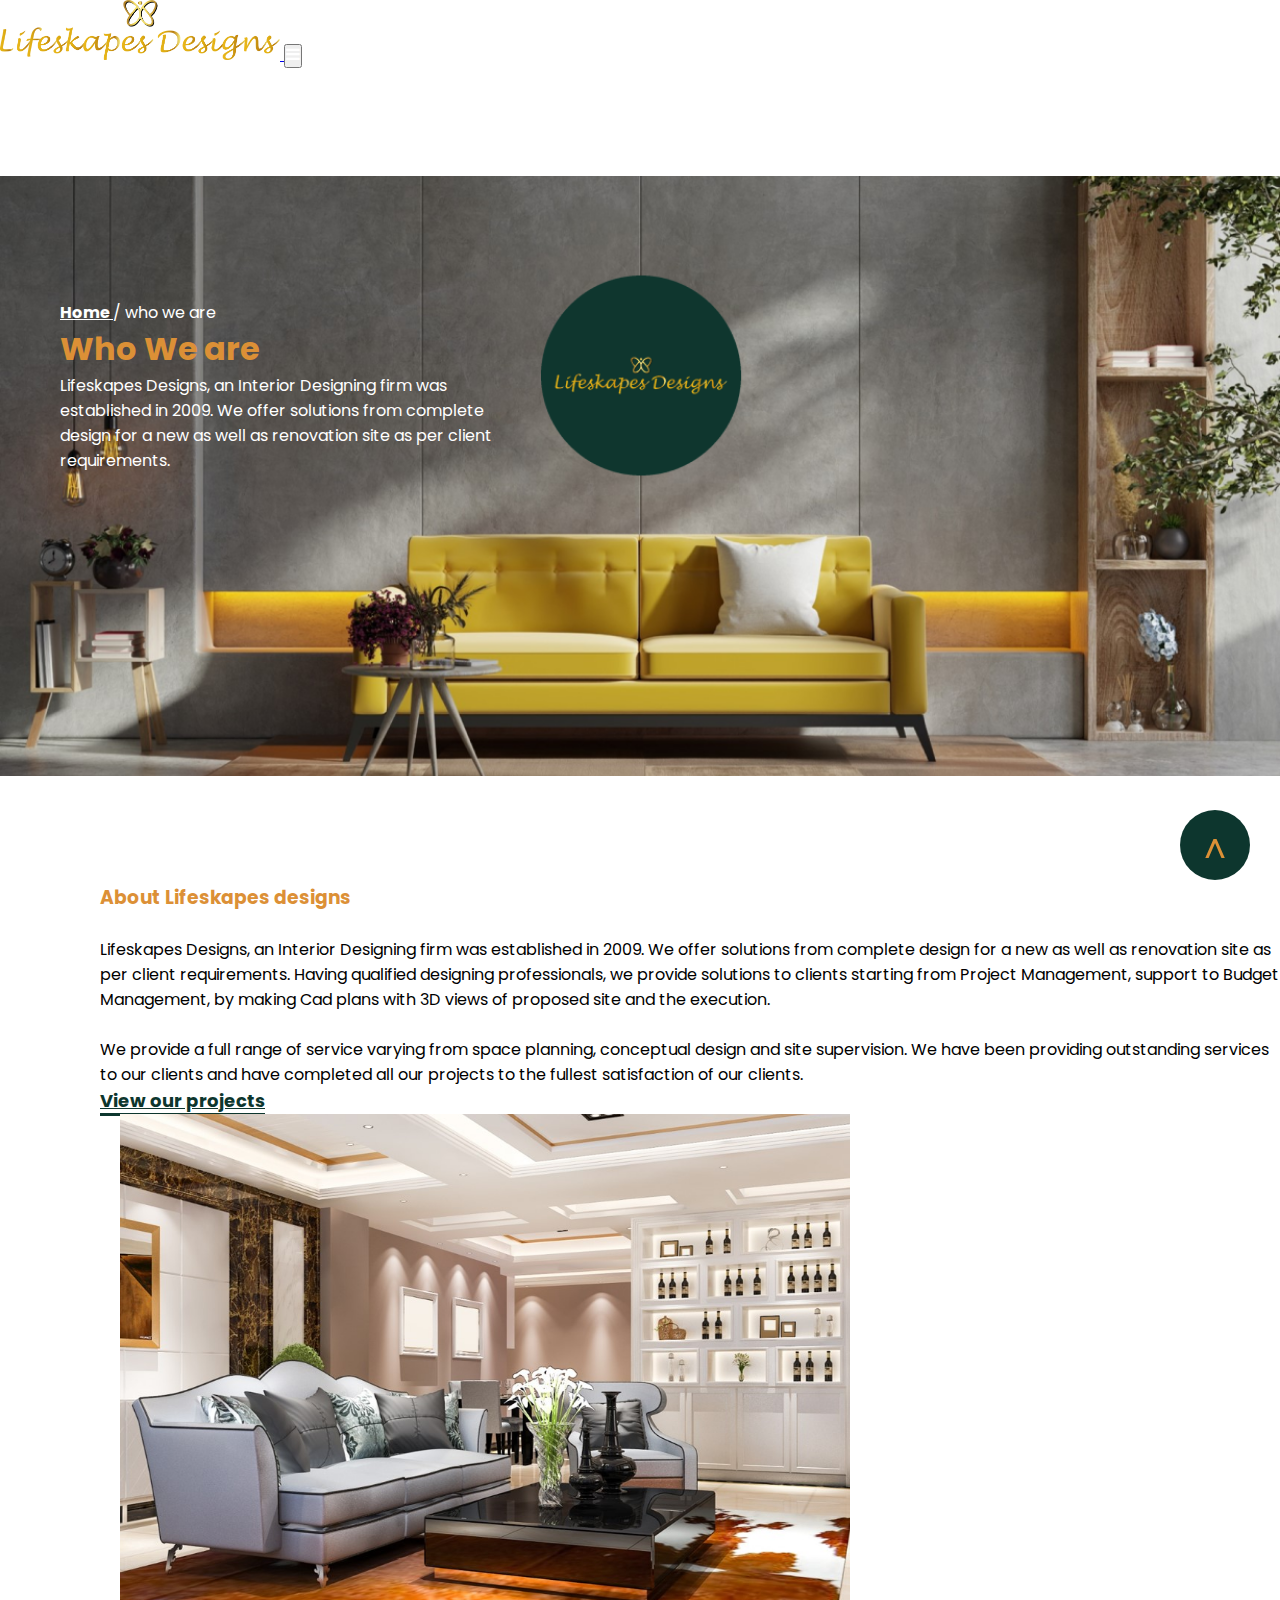
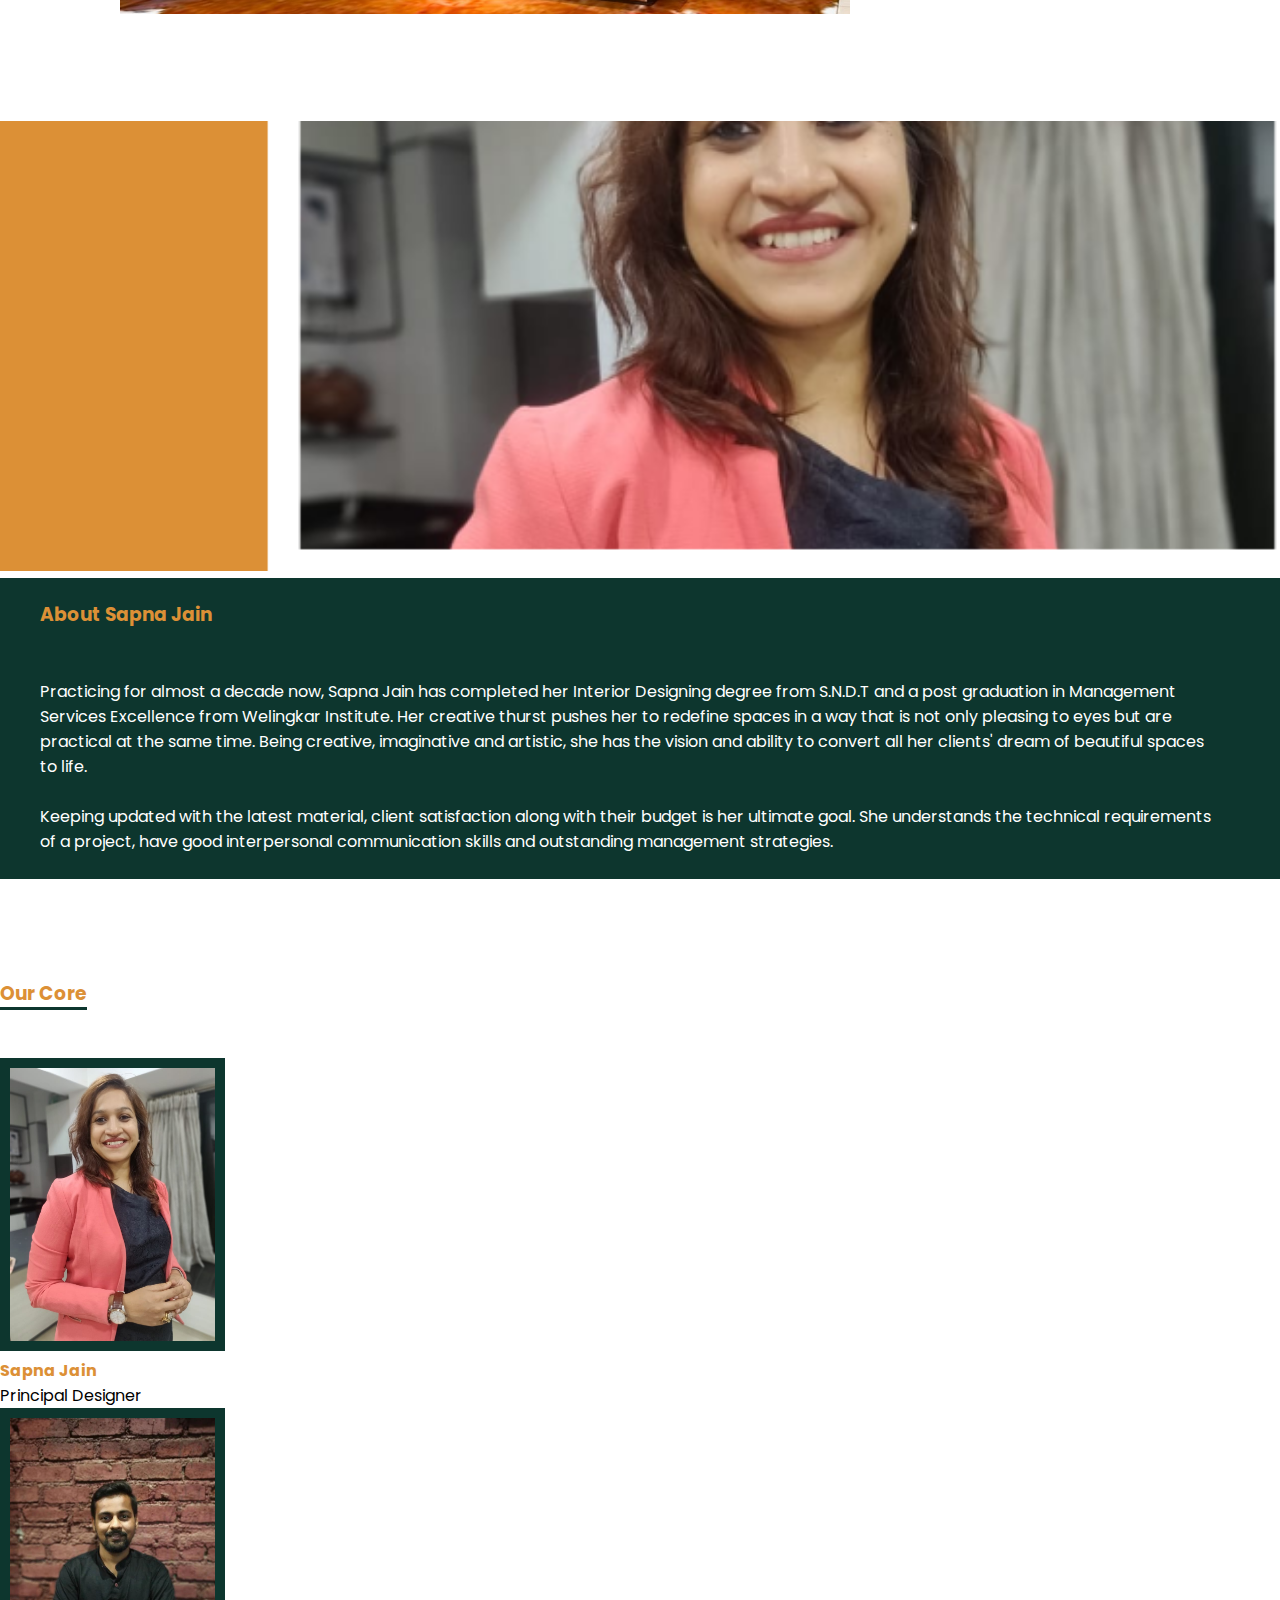
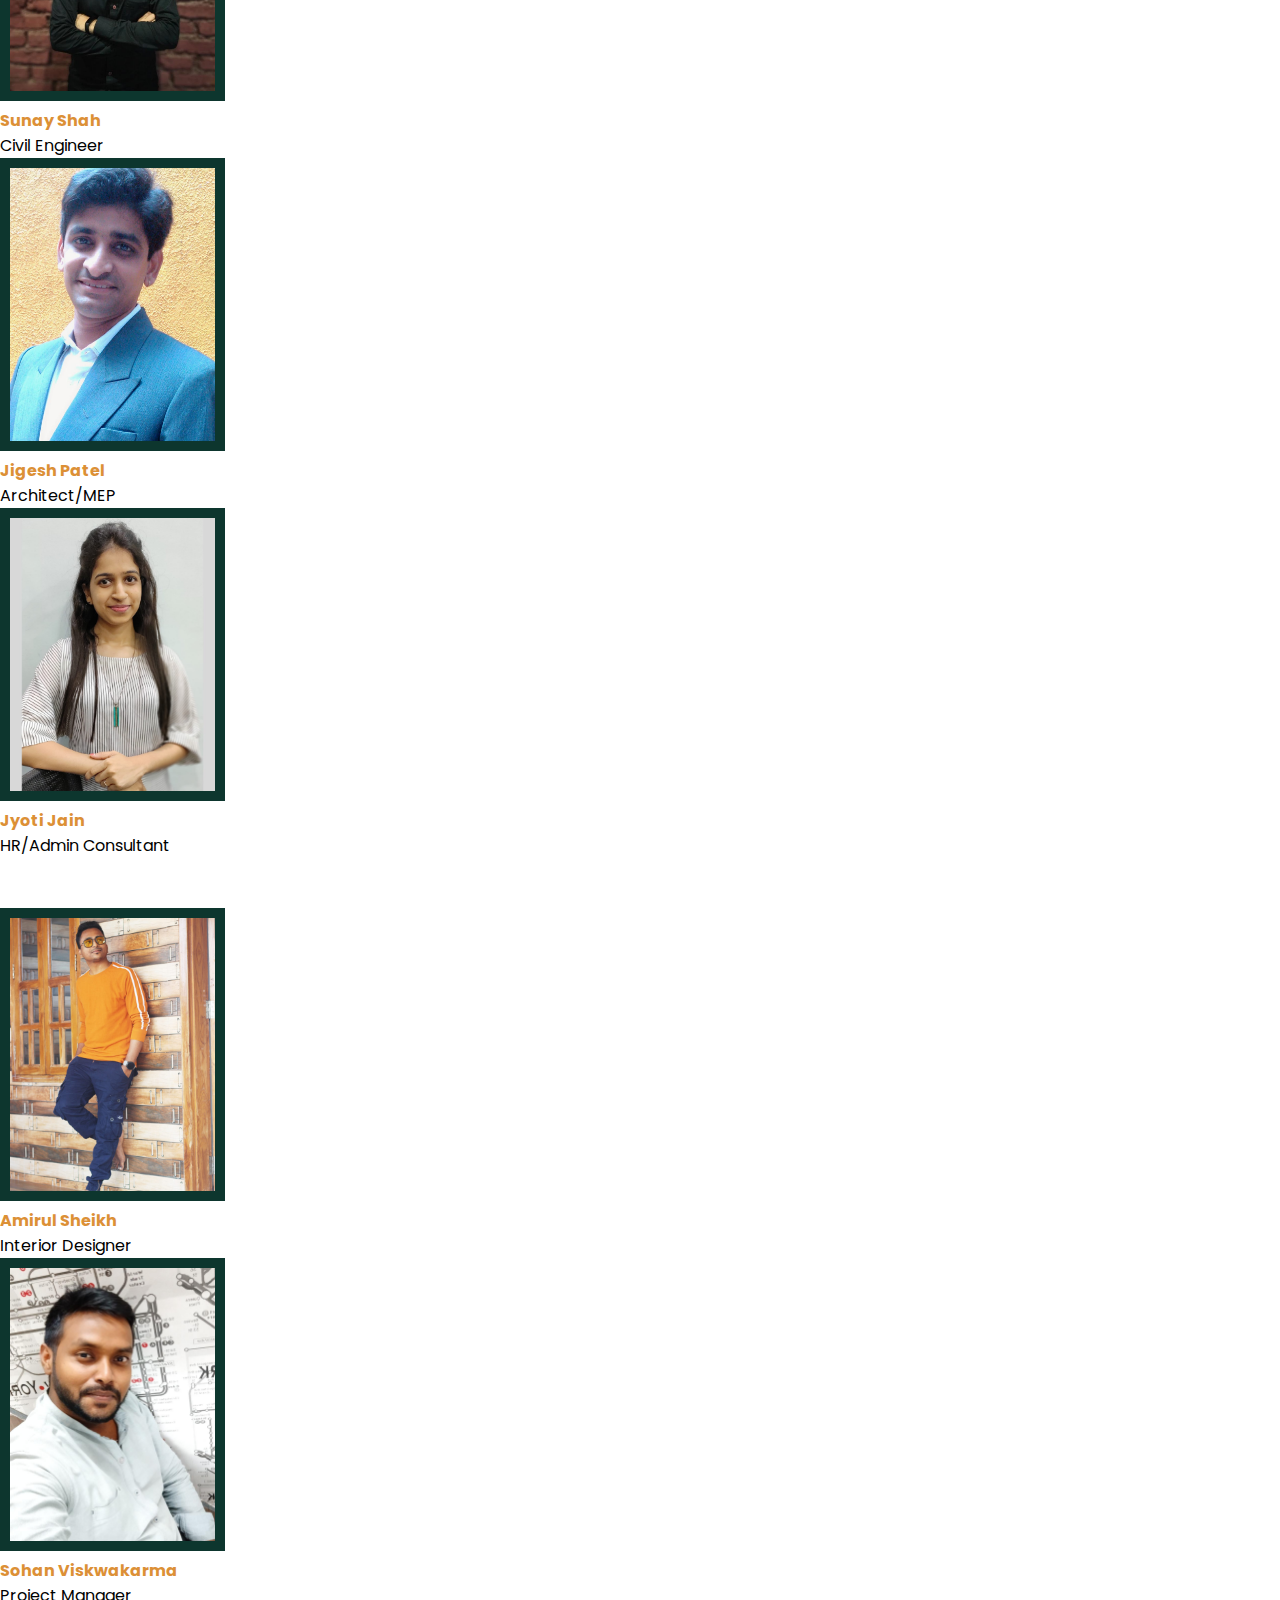
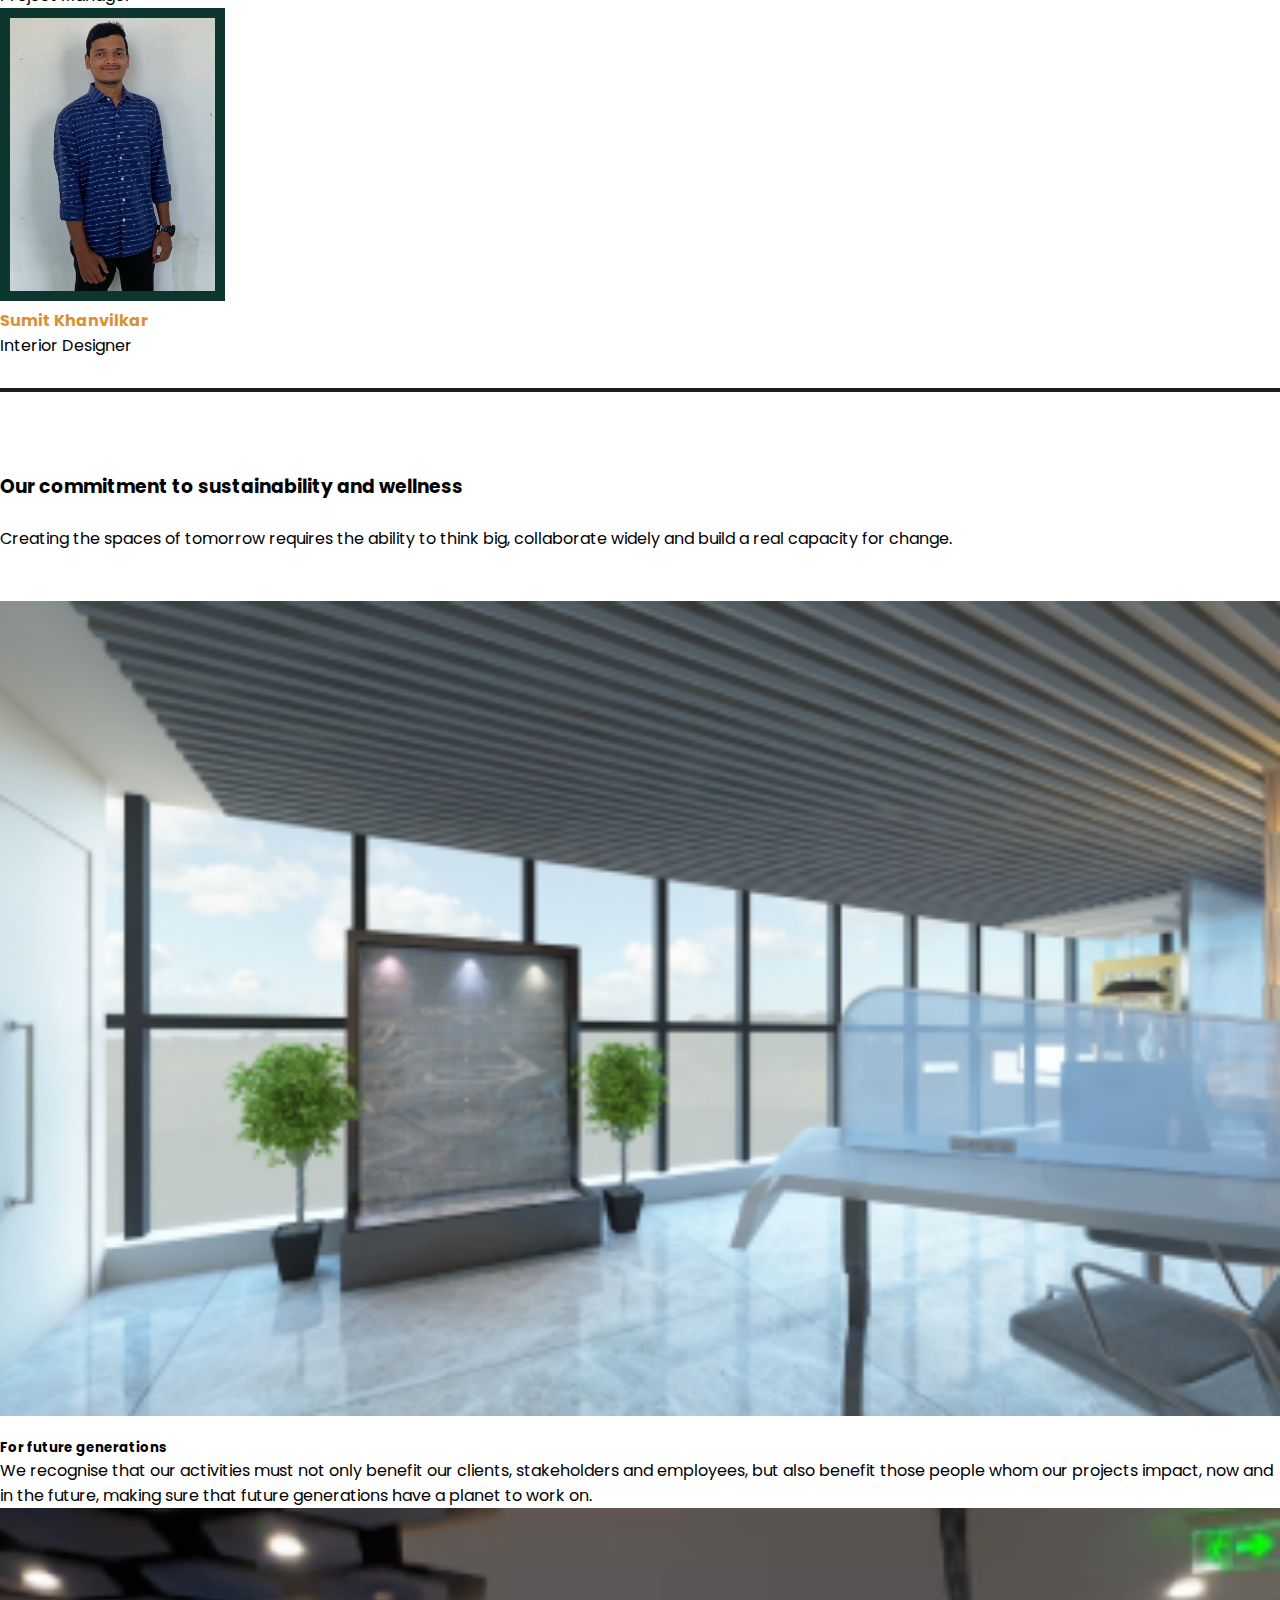
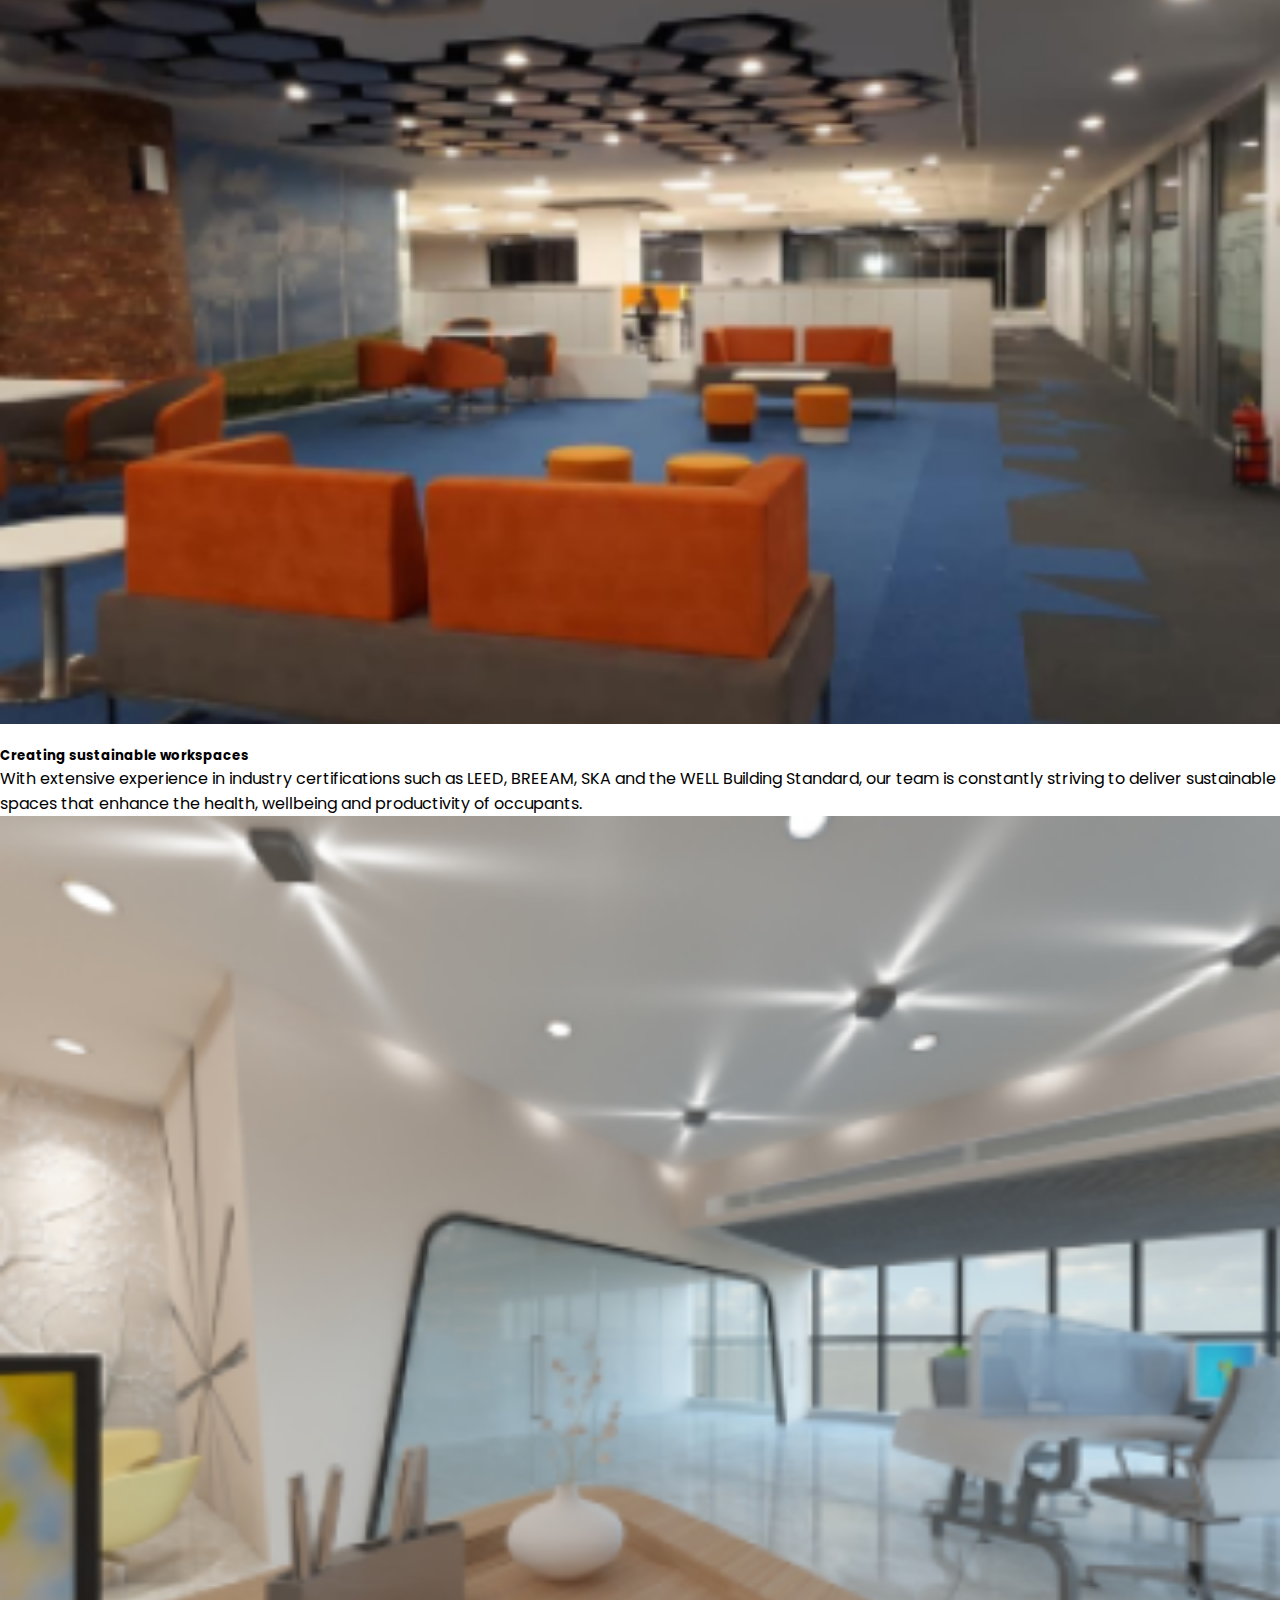
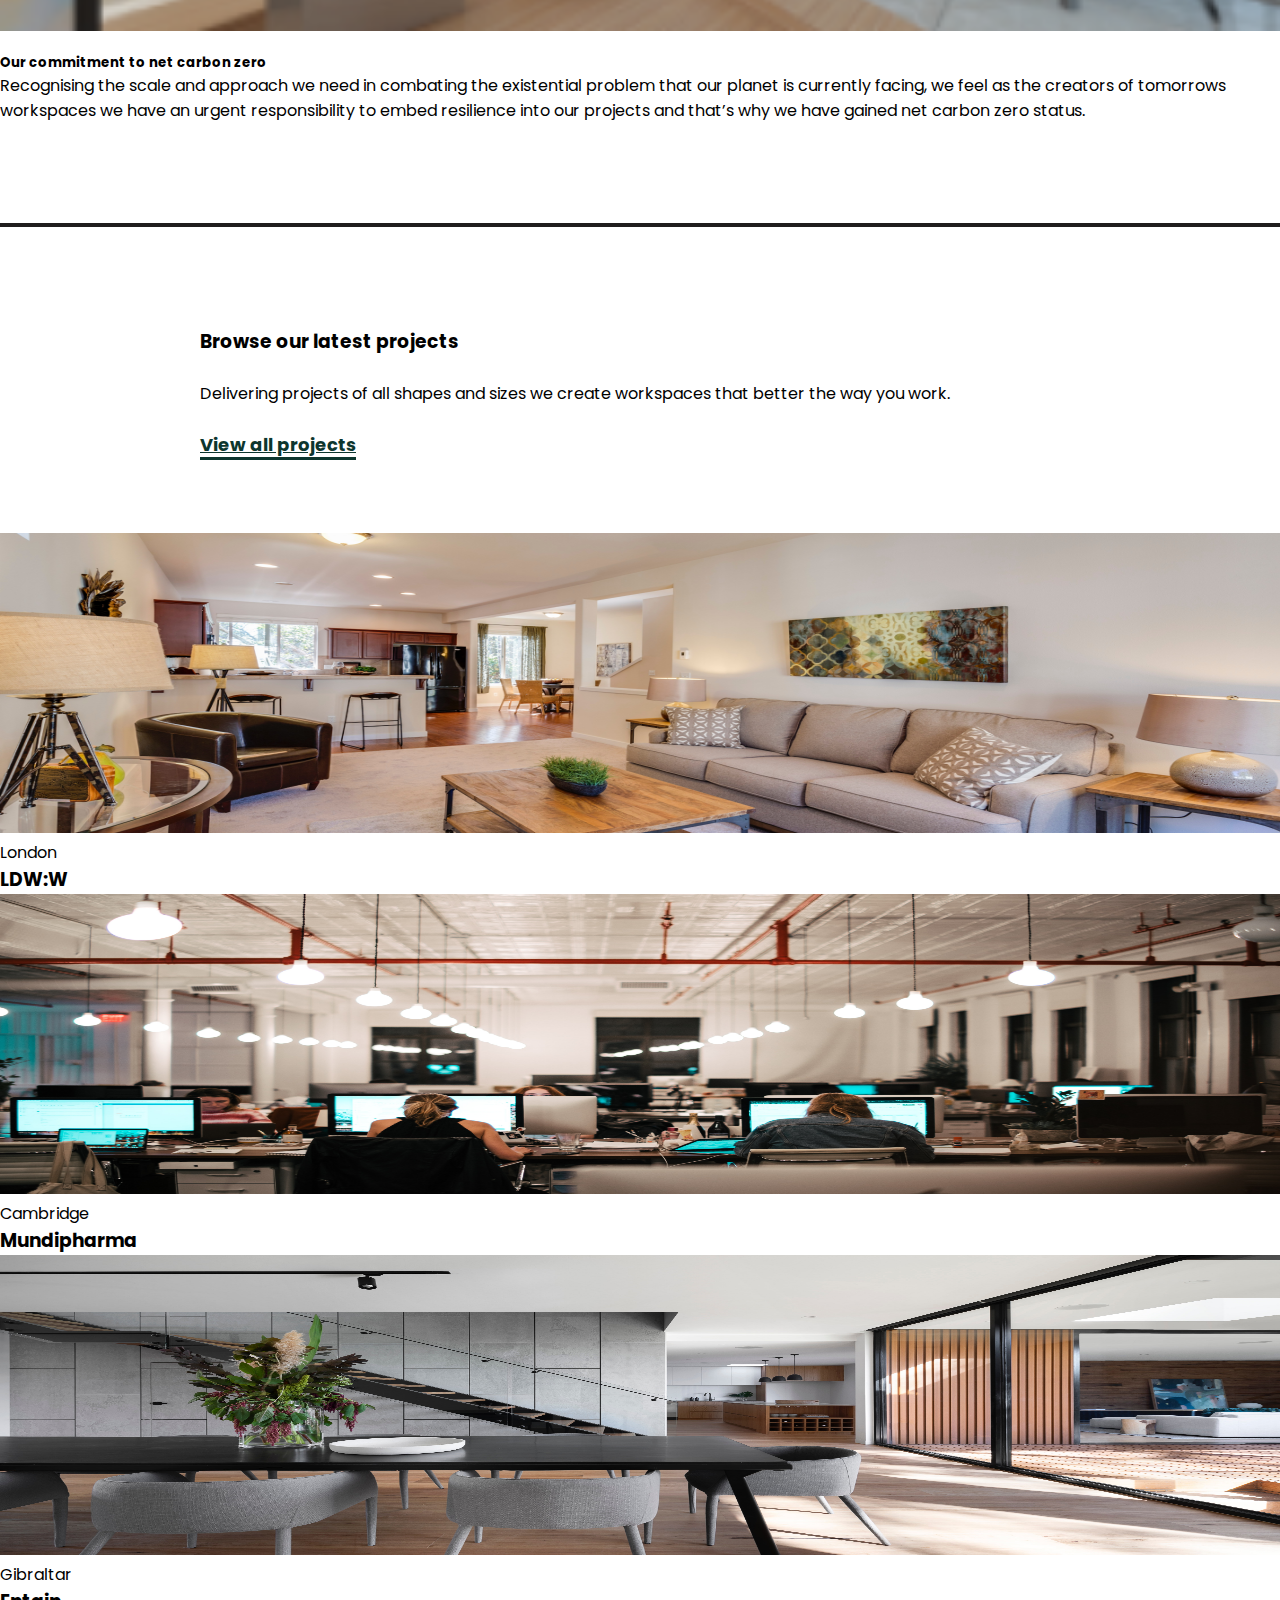
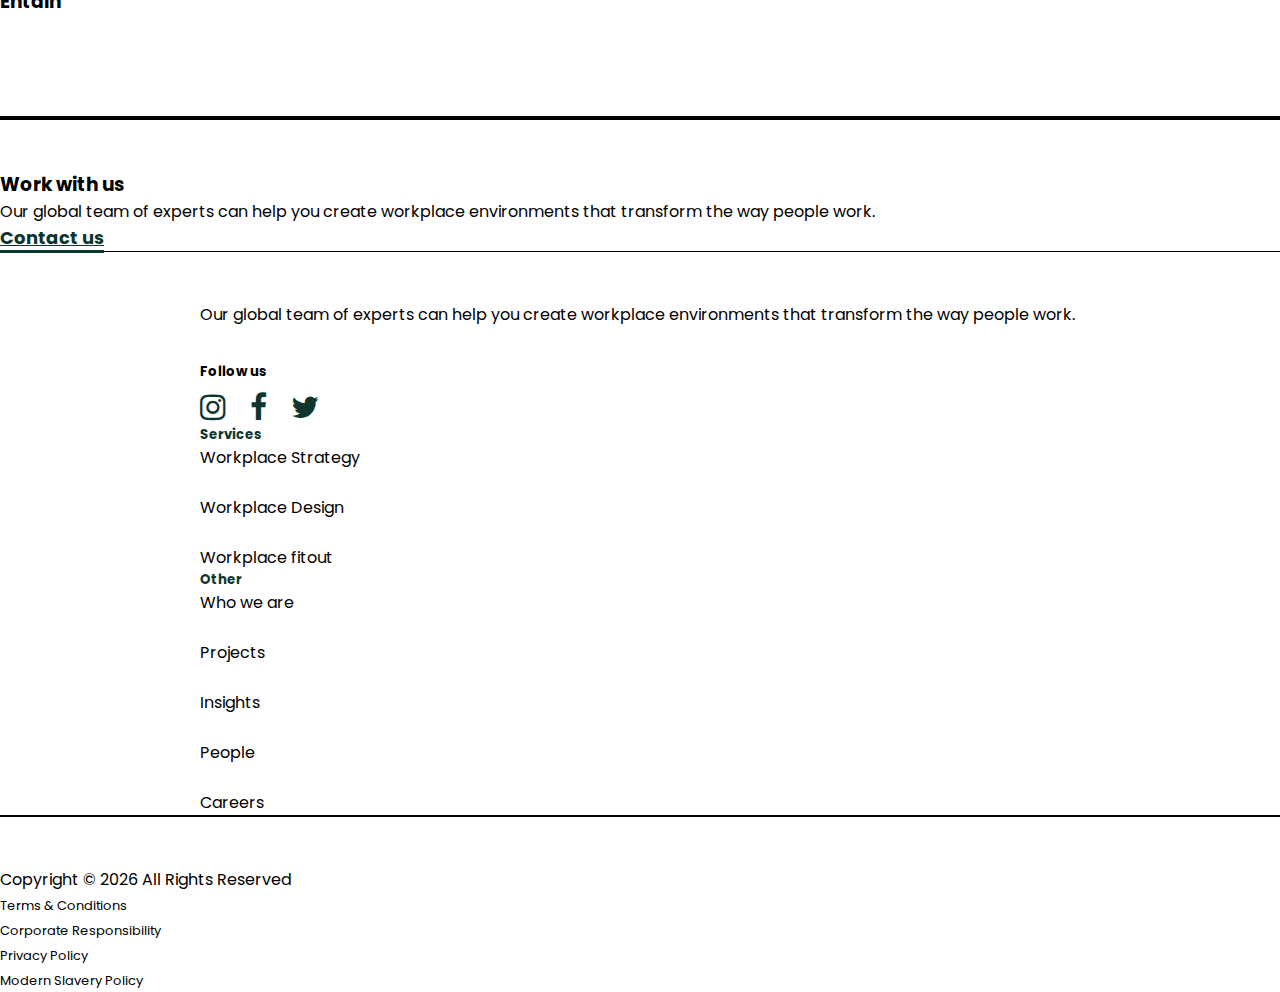
==== about.html @ f1a5cacf "Merge branch 'master' of https://github.com/jagdish0809/interior" ====
<!DOCTYPE html>
<html lang="en">

<head>
    <meta charset="UTF-8">
    <meta http-equiv="X-UA-Compatible" content="IE=edge">
    <meta name="viewport" content="width=device-width, initial-scale=1.0">
    <link rel="stylesheet" href="https://cdn.jsdelivr.net/npm/bootstrap@4.6.0/dist/css/bootstrap.min.css"
        integrity="sha384-B0vP5xmATw1+K9KRQjQERJvTumQW0nPEzvF6L/Z6nronJ3oUOFUFpCjEUQouq2+l" crossorigin="anonymous">
    <link rel="stylesheet" href="about.css">
    <link rel="preconnect" href="https://fonts.googleapis.com">
    <link rel="preconnect" href="https://fonts.gstatic.com" crossorigin>
    <link href="https://fonts.googleapis.com/css2?family=Poppins:wght@200&display=swap" rel="stylesheet">
    <link rel="preconnect" href="https://fonts.googleapis.com">
    <link rel="preconnect" href="https://fonts.gstatic.com" crossorigin>
    <link href="https://fonts.googleapis.com/css2?family=Poppins&display=swap" rel="stylesheet">
    <link rel="stylesheet" href="https://cdnjs.cloudflare.com/ajax/libs/font-awesome/4.7.0/css/font-awesome.min.css">

    <script src="https://code.jquery.com/jquery-3.6.0.js"
        integrity="sha256-H+K7U5CnXl1h5ywQfKtSj8PCmoN9aaq30gDh27Xc0jk=" crossorigin="anonymous"></script>


    <script src="/scroll.js"></script>
    <title>Lifeskapes designs about</title>
</head>

<body>
    <!-- navbar start -->
    <div class="container">
        <nav class="navbar navbar-expand-lg fixed-top">
            <a class="navbar-brand" href="./index.html">
                <img src="/images/text.png" class="logo" alt="" width="280px">
            </a>
            <button class="navbar-toggler" type="button" data-toggle="collapse" data-target="#navbarNav"
                aria-controls="navbarNav" aria-expanded="false" aria-label="Toggle navigation">
                <span><i class="fa fa-navicon" style="color: white; font-size: larger;"></i></span>
            </button>
            <div class="collapse navbar-collapse" id="navbarNav">
                <ul class="navbar-nav ml-auto text-center">
                    <li class="nav-item">
                        <a class="nav-link" href="/about.html">Who we are</a>
                    </li>
                    <li class="nav-item">
                        <a class="nav-link" href="/project.html">Projects</a>
                    </li>
                    <li class="nav-item">
                        <a class="nav-link" href="#">Services</a>
                    </li>
                    <li class="nav-item">
                        <a class="nav-link" href="contact.html">Contact us</a>
                    </li>
                </ul>
            </div>
        </nav>
    </div>
    <!-- navbar end -->

      <!-- Nav Bar ends -->

  <!--- scroll back to top button start---->

  <button onclick='window.scrollTo({top: 0, behavior: "smooth"});'  class="top_btn">^</button>

  <!--- scroll back to top button ends ---->


    <!-- main image -->
    <div>
        <img src="./images/jjj.png" alt="" class="mainimg">
    </div>
    <!-- main image text -->
    <div class="main-text">
        <p><a href="/index.html" class="homelink">Home </a>/ who we are</p>
        <h1 style="font-weight:bolder; color: #DC9036;">Who We are</h1>
        <p>Lifeskapes Designs, an Interior Designing firm was established in 2009. We offer solutions from complete
            design for a new as well as renovation site as per client requirements. </p>
    </div>


    <!-- about ais details -->
    <div class="container-fluid aboutdetail">
        <div class="row px-0">
            <div class="col-lg-5 col-sm-12  abouttext">
                <h3 style="font-weight:bolder; color: #DC9036;">About Lifeskapes designs</h3><br>
                <p>
                    Lifeskapes Designs, an Interior Designing firm was established in 2009. We offer solutions from
                    complete design for a new as well as renovation site as per client requirements. Having qualified
                    designing professionals, we provide solutions to clients starting from Project Management, support
                    to Budget Management, by making Cad plans with 3D views of proposed site and the execution.
                </p><br>
                <p>
                    We provide a full range of service varying from space planning, conceptual design and site
                    supervision. We have been providing outstanding services to our clients and have completed all our
                    projects to the fullest satisfaction of our clients.
                </p>
                <a href="/project.html" class="link">View our projects</a>
            </div>
            <div class="col-lg-5 col-sm-12">
                <img src="./images/bar.jpg" alt="" class="aboutimg">
            </div>
        </div>
    </div>


    <!-- Our story -->
    <div class="container-fluid storycontainer">
        <div class="row no-gutters">
            <div class="col-lg-6">
                <img src="./images/aaa.png" alt="" class="storyimg">
            </div>
            <div class="col-lg-6 storytext">
                <div class="offset-1 storytext1">
                    <h3 style="font-weight:bolder; color: #DC9036;">About Sapna Jain</h3><br><br>
                    <p>Practicing for almost a decade now, Sapna Jain has completed her Interior Designing degree from
                        S.N.D.T and a post graduation in Management Services Excellence from Welingkar Institute. Her
                        creative thurst pushes her to redefine spaces in a way that is not only pleasing to eyes but are
                        practical at the same time. Being creative, imaginative and artistic, she has the vision and
                        ability to convert all her clients' dream of beautiful spaces to life.
                    </p><br>
                    <p>Keeping updated with the
                        latest material, client satisfaction along with their budget is her ultimate goal. She
                        understands the technical requirements of a project, have good interpersonal communication
                        skills and outstanding management strategies.
                    </p><br>
                </div>
            </div>
        </div>
    </div>


    <!-- our people -->
    <div class="container ourpeople">
        <h3 style="font-weight:bolder;"class="text-center"><span class="coretitle">Our Core</span></h3>
        <div class="row">
            <div class="col-lg-3 text-center">
                <img src="./images/sapna jain.jpeg" class="coreimg" alt="">
                <h4 style="font-weight:bolder; color: #DC9036;">Sapna Jain</h4>
                <p>Principal Designer</p>
            </div>
            <div class="col-lg-3 text-center">
                <img src="./images/shah.jpeg" class="coreimg" alt="">
                <h4 style="font-weight:bolder; color: #DC9036;">Sunay Shah</h4>
                <p>Civil Engineer</p>
            </div>
            <div class="col-lg-3 text-center">
                <img src="./images/jigesh.jpeg" class="coreimg" alt="">
                <h4 style="font-weight:bolder; color: #DC9036;">Jigesh Patel</h4>
                <p>Architect/MEP</p>
            </div>
            <div class="col-lg-3 text-center">
                <img src="./images/Jyoti.jpeg" class="coreimg" alt="">
                <h4 style="font-weight:bolder; color: #DC9036;">Jyoti Jain</h4>
                <p>HR/Admin Consultant</p>
            </div>
        </div>
        <div class="row core4">
            <div class="col-lg-3 text-center core2">
                <img src="./images/amirul.jpeg" class="coreimg" alt="">
                <h4 style="font-weight:bolder; color: #DC9036;">Amirul Sheikh</h4>
                <p>Interior Designer</p>
            </div>
            <div class="col-lg-3 text-center">
                <img src="./images/Sohan.jpeg" class="coreimg" alt="">
                <h4 style="font-weight:bolder; color: #DC9036;">Sohan Viskwakarma</h4>
                <p>Project Manager</p>
            </div>
            <div class="col-lg-3 text-center core3">
                <img src="./images/Sumit.jpeg" class="coreimg" alt="">
                <h4 style="font-weight:bolder; color: #DC9036;">Sumit Khanvilkar</h4>
                <p>Interior Designer</p>
            </div>
        </div>
    </div>

    <div class="container ourpeople2">
        <h3 style="font-weight:bolder;" class="text-center"><span class="coretitle">Our Core</span></h3>
        <div class="col-sm-12 mt-5">
            <div id="demo" class="carousel slide" data-ride="carousel">
                <!-- Indicators -->
                <!-- <ul class="carousel-indicators">
                    <li data-target="#demo" data-slide-to="0" class="active"></li>
                    <li data-target="#demo" data-slide-to="1"></li>
                    <li data-target="#demo" data-slide-to="2"></li>
                    <li data-target="#demo" data-slide-to="3"></li>
                    <li data-target="#demo" data-slide-to="4"></li>
                    <li data-target="#demo" data-slide-to="5"></li>
                    <li data-target="#demo" data-slide-to="6"></li>
                </ul> -->

                <!-- The slideshow -->
                <div class="carousel-inner text-center">
                    <div class="carousel-item active">
                        <div class="content">
                            <div class="content-overlay"></div>.
                            <img src="./images/sapna jain.jpeg" class="coreimg" alt="">
                            <h4 style="font-weight:bolder; color: #DC9036;">Sapna Jain</h4>
                            <p>Principal Designer</p>
                        </div>
                    </div>

                    <div class="carousel-item">
                        <div class="content">
                            <div class="content-overlay"></div>
                            <img src="./images/shah.jpeg" class="coreimg" alt="">
                            <h4 style="font-weight:bolder; color: #DC9036;">Sunay Shah</h4>
                            <p>Civil Engineer</p>
                        </div>
                    </div>

                    <div class="carousel-item">
                        <div class="content">
                            <div class="content-overlay"></div>
                            <img src="./images/jigesh.jpeg" class="coreimg" alt="">
                            <h4 style="font-weight:bolder; color: #DC9036;">Jigesh Patel</h4>
                            <p>Architect/MEP</p>
                        </div>
                    </div>

                    <div class="carousel-item">
                        <div class="content">
                            <div class="content-overlay"></div>
                            <img src="./images/Jyoti.jpeg" class="coreimg" alt="">
                            <h4 style="font-weight:bolder; color: #DC9036;">Jyoti Jain</h4>
                            <p>HR/Admin Consultant</p>
                        </div>
                    </div>

                    <div class="carousel-item">
                        <div class="content">
                            <div class="content-overlay"></div>
                            <img src="./images/amirul.jpeg" class="coreimg" alt="">
                            <h4 style="font-weight:bolder; color: #DC9036;">Amirul Sheikh</h4>
                            <p>Interior Designer</p>
                        </div>
                    </div>

                    <div class="carousel-item">
                        <div class="content">
                            <div class="content-overlay"></div>
                            <img src="./images/Sohan.jpeg" class="coreimg" alt="">
                            <h4 style="font-weight:bolder; color: #DC9036;">Sohan Viskwakarma</h4>
                            <p>Project Manager</p>
                        </div>
                    </div>

                    <div class="carousel-item">
                        <div class="content">
                            <div class="content-overlay"></div>
                            <img src="./images/Sumit.jpeg" class="coreimg" alt="">
                            <h4 style="font-weight:bolder; color: #DC9036;">Sumit Khanvilkar</h4>
                            <p>Interior Designer</p>
                        </div>
                    </div>
                </div>

                <!-- Left and right controls -->
                <a class="carousel-control-prev" href="#demo" data-slide="prev">
                    <span class="carousel-control-prev-icon"></span>
                </a>
                <a class="carousel-control-next" href="#demo" data-slide="next">
                    <span class="carousel-control-next-icon"></span>
                </a>
            </div>

            <!-- Left and right controls -->
            <a class="left carousel-control" href="#myCarousel" data-slide="prev">
                <span class="glyphicon glyphicon-chevron-left"></span>
                <span class="sr-only">Previous</span>
            </a>
            <a class="right carousel-control" href="#myCarousel" data-slide="next">
                <span class="glyphicon glyphicon-chevron-right"></span>
                <span class="sr-only">Next</span>
            </a>
        </div>
    </div>



    <!-- Our commitment to sustainability and wellness -->
    <div class="container commit">
        <div class="headcommit text-center">
            <h3 style="font-weight:bolder;">Our commitment to sustainability and wellness</h3><br>
            <p>Creating the spaces of tomorrow requires the ability to think big, collaborate widely and build a real
                capacity for change. </p>
        </div>
        <div class="row mt-5 bodycommit">
            <div class="col-lg-4">
                <img src="./shrtlist/dev/5 2.png" alt="" width="100%">
                <div class="committext">
                    <h5 style="font-weight:bolder;">For future generations</h5>
                    <p>
                        We recognise that our activities must not only benefit our clients, stakeholders and employees,
                        but
                        also benefit those people whom our projects impact, now and in the future, making sure that
                        future
                        generations have a planet to work on.
                    </p>
                </div>
            </div>
            <div class="col-lg-4">
                <img src="./shrtlist/andheri/5 1.png" alt="" width="100%">
                <div class="committext">
                    <h5 style="font-weight:bolder;">Creating sustainable workspaces</h5>
                    <p>
                        With extensive experience in industry certifications such as LEED, BREEAM, SKA and the WELL
                        Building
                        Standard, our team is constantly striving to deliver sustainable spaces that enhance the health,
                        wellbeing and productivity of occupants.
                    </p>
                </div>
            </div>
            <div class="col-lg-4">
                <img src="./shrtlist/dev/5 1.png" alt="" width="100%">
                <div class="committext">
                    <h5 style="font-weight:bolder;">Our commitment to net carbon zero</h5>
                    <p>
                        Recognising the scale and approach we need in combating the existential problem that our planet
                        is
                        currently facing, we feel as the creators of tomorrows workspaces we have an urgent
                        responsibility
                        to embed resilience into our projects and that’s why we have gained net carbon zero status.
                    </p>
                </div>
            </div>
        </div>
    </div>


    <!-- browse -->
    <div class="container-fluid browse">
        <div class="row">
            <div class="col-lg-5 col-sm-12 browsetext">
                <h3 style="font-weight:bolder;">Browse our latest projects</h3><br>
                <p>Delivering projects of all shapes and sizes we create workspaces that better the way you work.</p>
                <br>
                <a href="/project.html" class="link">View all projects</a>
            </div>

            <div class="col-lg-5 col-sm-12">
                <div id="demo" class="carousel slide" data-ride="carousel">
                    <!-- Indicators -->
                    <ul class="carousel-indicators">
                        <li data-target="#demo" data-slide-to="0" class="active"></li>
                        <li data-target="#demo" data-slide-to="1"></li>
                        <li data-target="#demo" data-slide-to="2"></li>
                    </ul>

                    <!-- The slideshow -->
                    <div class="carousel-inner">
                        <div class="carousel-item active">
                            <div class="content">
                                <div class="content-overlay"></div>
                                <img class="browse-image" src="./images/img2-1.png">
                                <div class="content-details fadeIn-bottom">
                                    <p class="browse-text">London</p>
                                    <h3 class="content-title" style="font-weight:bolder;">LDW:W</h3>
                                </div>
                            </div>
                        </div>

                        <div class="carousel-item">
                            <div class="content">
                                <div class="content-overlay"></div>
                                <img class="browse-image" src="./images/img3.jpg">
                                <div class="content-details fadeIn-bottom">
                                    <p class="browse-text">Cambridge</p>
                                    <h3 style="font-weight:bolder;">Mundipharma</h3>
                                </div>
                            </div>
                        </div>

                        <div class="carousel-item">
                            <div class="content">
                                <div class="content-overlay"></div>
                                <img class="browse-image" src="./images/img1.jpg">
                                <div class="content-details fadeIn-bottom">
                                    <p class="browse-text">Gibraltar</p>
                                    <h3 class="content-title" style="font-weight:bolder;">Entain</h3>
                                </div>
                            </div>
                        </div>
                    </div>

                    <!-- Left and right controls -->
                    <a class="carousel-control-prev" href="#demo" data-slide="prev">
                        <span class="carousel-control-prev-icon"></span>
                    </a>
                    <a class="carousel-control-next" href="#demo" data-slide="next">
                        <span class="carousel-control-next-icon"></span>
                    </a>
                </div>

                <!-- Left and right controls -->
                <a class="left carousel-control" href="#myCarousel" data-slide="prev">
                    <span class="glyphicon glyphicon-chevron-left"></span>
                    <span class="sr-only">Previous</span>
                </a>
                <a class="right carousel-control" href="#myCarousel" data-slide="next">
                    <span class="glyphicon glyphicon-chevron-right"></span>
                    <span class="sr-only">Next</span>
                </a>
            </div>
        </div>
    </div>



    <!-- contactus and footer -->
    <div class="container contactus">
        <div class="row">
            <div class="col-lg-6">
                <h3 style="font-weight: bolder;">Work with us</h3>
                <p>Our global team of experts can help you create workplace environments that transform the way people
                    work.
                </p>
            </div>
            <div class="col-lg-6 pt-5">
                <a href="/contact.html" class="link">Contact us</a>
            </div>
        </div>
    </div>

    <div class="container mt-5" style="border-top: 1px solid #000;">
        <div class="row contactusrow2">
            <div class="col-lg-4 col-md-6 col-sm-12 footer-text">
                <p>Our global team of experts can help you create workplace environments that transform the way
                    people work.
                </p>
                <h5 style="font-weight: bolder; padding-top: 35px; padding-bottom: 10px;"> Follow us</h5>
                <i class="fa fa-instagram" style="font-size: 30px; color: #0d362e;"></i>
                <i class="fa fa-facebook" style="font-size: 30px;padding-left: 20px; color: #0d362e;"></i>
                <i class="fa fa-twitter" style="font-size: 30px;padding-left: 20px; color: #0d362e;"></i>
            </div>

            <div class="col-lg-5 col-md-6 col-sm-12 d-flex">
                <div>
                    <h5 style="font-weight: bolder; color: #0d362e;" class="pb-3">Services</h5>
                    <a href="#" class="worklink">Workplace Strategy</a><br><br>
                    <a href="#" class="worklink">Workplace Design</a><br><br>
                    <a href="#" class="worklink">Workplace fitout</a>
                </div>
                <div class="offset-2">
                    <h5 style="font-weight: bolder; color: #0d362e;" class="pb-3">Other</h5>
                    <a href="#" class="worklink">Who we are</a><br><br>
                    <a href="#" class="worklink">Projects</a><br><br>
                    <a href="#" class="worklink">Insights</a><br><br>
                    <a href="#" class="worklink">People</a><br><br>
                    <a href="#" class="worklink">Careers</a>
                </div>
            </div>
        </div>

        <div class="container mt-5" style="border-top: 2px solid #000; ">
            <div class="row">
                <div class="col-lg-4">
                    <p class="copyright">Copyright &copy;
                        <script>document.write(new Date().getFullYear())</script> All Rights Reserved
                    </p>
                </div>
                <div class="col-lg-8">
                    <ul class="d-flex">
                        <li>
                            <a href="#" class="footlink">Terms & Conditions</a>
                        </li>

                        <li class="ml-4">
                            <a href="#" class="footlink">Corporate Responsibility</a>
                        </li>

                        <li class="ml-4">
                            <a href="#" class="footlink">Privacy Policy
                            </a>
                        </li>

                        <li class="ml-4">
                            <a href="#" class="footlink">Modern Slavery Policy</a>
                        </li>
                    </ul>
                </div>
            </div>
        </div>
    </div>




    <!-- bootstrap scripts -->
    <script src="https://code.jquery.com/jquery-3.5.1.slim.min.js"
        integrity="sha384-DfXdz2htPH0lsSSs5nCTpuj/zy4C+OGpamoFVy38MVBnE+IbbVYUew+OrCXaRkfj"
        crossorigin="anonymous"></script>
    <script src="https://cdn.jsdelivr.net/npm/popper.js@1.16.1/dist/umd/popper.min.js"
        integrity="sha384-9/reFTGAW83EW2RDu2S0VKaIzap3H66lZH81PoYlFhbGU+6BZp6G7niu735Sk7lN"
        crossorigin="anonymous"></script>
    <script src="https://cdn.jsdelivr.net/npm/bootstrap@4.6.0/dist/js/bootstrap.min.js"
        integrity="sha384-+YQ4JLhjyBLPDQt//I+STsc9iw4uQqACwlvpslubQzn4u2UU2UFM80nGisd026JF"
        crossorigin="anonymous"></script>
</body>

</html>
---- about.css ----
* {
  padding: 0;
  margin: 0;
  box-sizing: border-box;
  font-family: "Poppins", sans-serif;
}
html {
  scroll-behavior: smooth;
}

/* navbar */
.navbar-nav .nav-item .nav-link {
  font-size: 18px;
  color: white;
  font-weight: bolder;
}
.navbar-nav .nav-item .nav-link:hover {
  background: white;
  color: black;
}
.navbar-nav {
  padding-right: 100px;
}
.logo {
  width: 280px;
}
@media screen and (max-width: 640px) {
  .nav-item {
    background: transparent;
  }
  .nav-link{
    text-align: center;
    margin-left: 90px;
  }
  .logo {
    width: 170px;
    height: 40px;
    margin-left: 50%;
    margin-right: 50%;
  }
}

/* <!--- scroll back to top button start----> */

.top_btn{
  background-color: #0d362e;
  /* display: none; */
  color: #DC9036;
  position: fixed;
  bottom: 20px;
  right: 30px;
  z-index: 99;
  height: 70px;
  width: 70px;
  font-size: 35px;
  border: none;
  outline: none;  
  cursor: pointer;
  padding: 15px;
  border-radius: 50%;
}

/* <!--- scroll back to top button ends ----> */

/* image text */
.mainimg {
  height: 600px;
  width: 100%;
  object-fit: cover;
}
.homelink {
  color: white;
  font-weight: bold;
}
.homelink:hover {
  text-decoration: none;
  color: #DC9036;
}
.main-text {
  position: absolute;
  top: 300px;
  left: 60px;
  width: 35%;
  color: white;
}
@media screen and (max-width: 640px) {
  .main-text {
    position: absolute;
    top: 150px;
    left: 50px;
    width: 250px;
    text-align: center;
  }
  .main-text h1 {
    font-size: 25px;
    word-spacing: 5px;
  }
  .mainimg {
    height: 400px;
  }
  .main-text p {
    font-size: 15px;
  }
}

/* about ais details */
.aboutdetail {
  margin-top: 100px;
}
.abouttext {
  margin-top: 50px;
  padding-left: 100px;
}
.link {
  font-size: 18px;
  font-weight: bold;
  color: #0d362e;
  border-bottom: 3px solid #0d362e;
}
.link:hover {
  color: #DC9036;
  text-decoration: none;
}
.aboutimg {
  padding-left: 120px;
  width: 850px;
  height: 500px;
  object-fit: cover;
}

@media screen and (max-width: 640px) {
  .abouttext {
    text-align: center;
    margin-top: 0;
    padding-left: 20px;
  }
  .aboutimg {
    margin-top: 20px;
    padding-left: 0px;
    width: 100%;
    height: 300px;
  }
}

/* our story */
.storycontainer {
  margin-top: 100px;
}
.storytext {
  color: white;
  background-color: #0d362e;
}
.storytext1 {
  padding: 22px 60px 0px 40px;
}
.storyimg {
  height: 450px;
  width: 100%;
  object-fit: cover;
}

@media screen and (max-width: 640px) {
  .storyimg {
    height: 250px;
  }
  .storytext1 {
    text-align: center;
    padding: 40px 20px 10px 10px;
  }
}

/* our people */
.ourpeople {
  margin-top: 100px;
}


.coretitle{
    border-bottom: 3px solid #0d362e;
    color: #DC9036;
}
.coreimg{
    border: 10px solid #0d362e;
    width: 225px;
    height: 293px;
    object-fit: cover;
}

.core2{
    margin-left: auto;
}
.core3{
    margin-right: auto;
}
@media screen and (max-width: 640px) {
    .ourpeople{
        display: none;
    }
}
.ourpeople2{
    margin-top: 30px;
}
@media screen and (min-width: 640px) {
    .ourpeople2{
        display: none;
    }
}

/* Our commitment to sustainability and wellness */
.commit {
  margin-top: 30px;
  border-top: 4px solid rgb(32, 29, 29);

  border-bottom: 4px solid rgb(32, 29, 29);
  padding-bottom: 100px;
}
.headcommit {
  margin-top: 80px;
}
.committext {
  margin-top: 15px;
}

/* browse */
.browse {
  margin-top: 100px;
  margin-bottom: 100px;
}
.browsetext {
  padding-left: 200px;
  padding-right: 80px;
}
.browse-image {
  width: 100%;
  height: 300px;
}

@media screen and (max-width: 640px) {
  .browsetext {
    padding-left: 50px;
    padding-right: 50px;
    text-align: center;
    padding-bottom: 20px;
  }
  .browse-image {
    width: 100%;
    height: 250px;
  }
}

/* contactus and footer */
.contactus {
  margin-top: 100px;
  border-top: 4px solid black;
}

.row {
  margin-top: 50px;
}
.contactusrow2{
  margin-top: 50px;
  margin-left: 200px ;
}

@media screen and (max-width: 640px) {
  .contactus {
    text-align: center;
  }
}

.worklink {
  text-decoration: none;
  color: black;
}

.worklink:hover {
  text-decoration: none;
  color: #0d362e;
  cursor: pointer;
}

.footlink {
  text-decoration: none;
  color: black;
  font-size: 13px;
}

@media screen and (max-width: 650px) {
  .footer-text {
    margin-bottom: 20px;
    text-align: center;
  }
  .copyright {
    text-align: center;
  }
  .contactusrow2{
    margin-left: 0;
  }
}
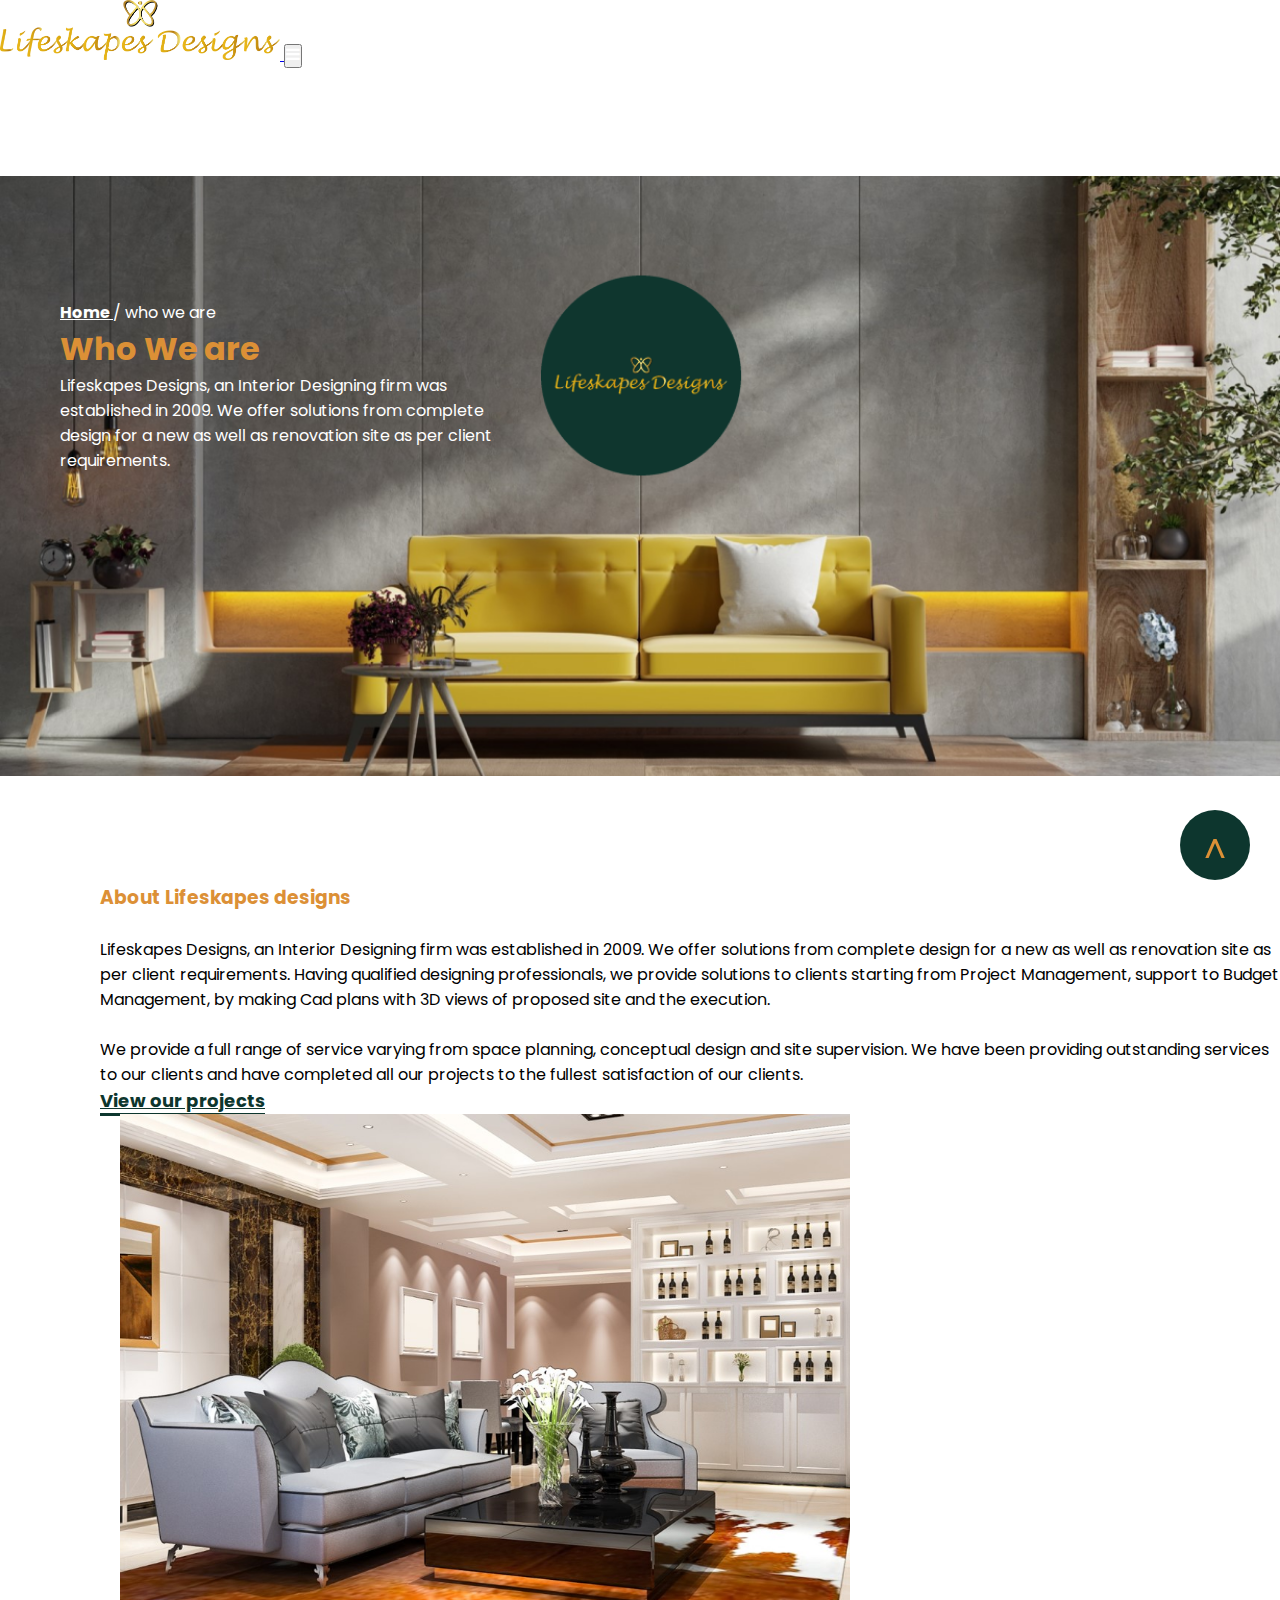
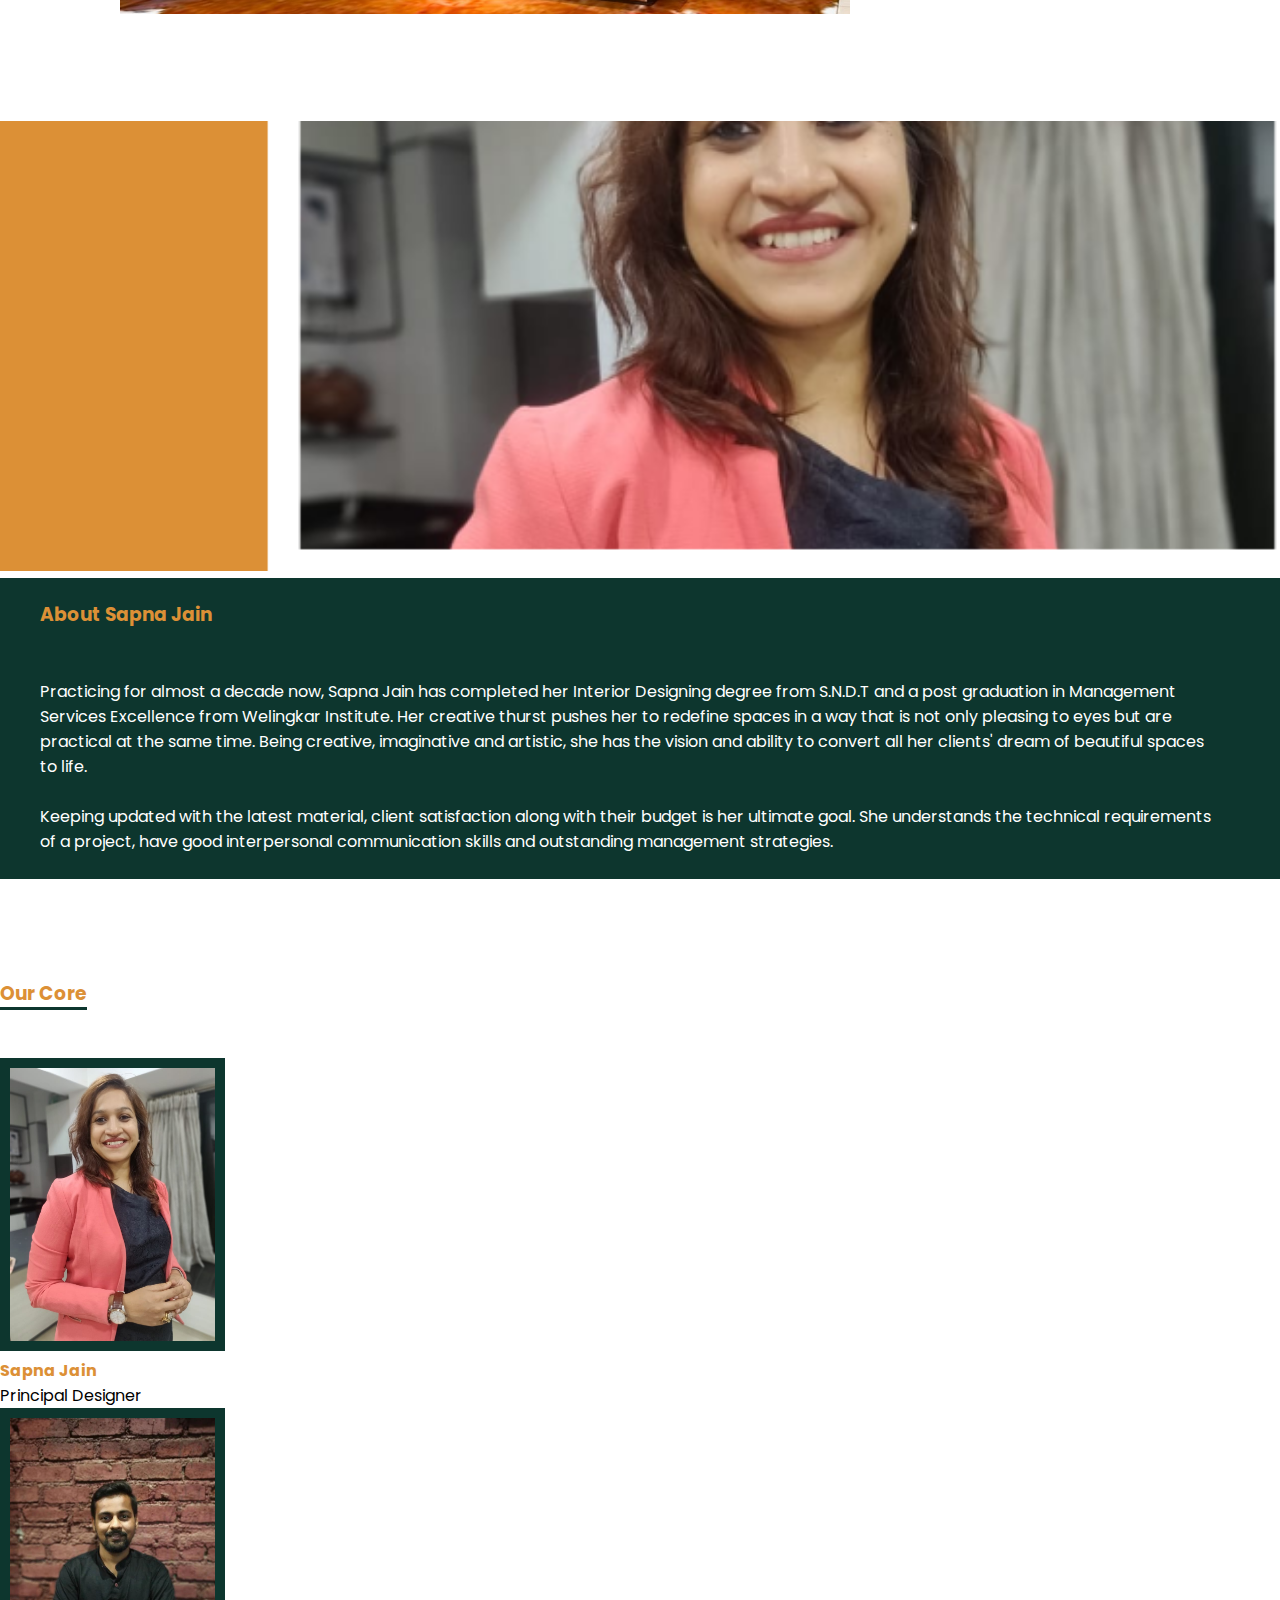
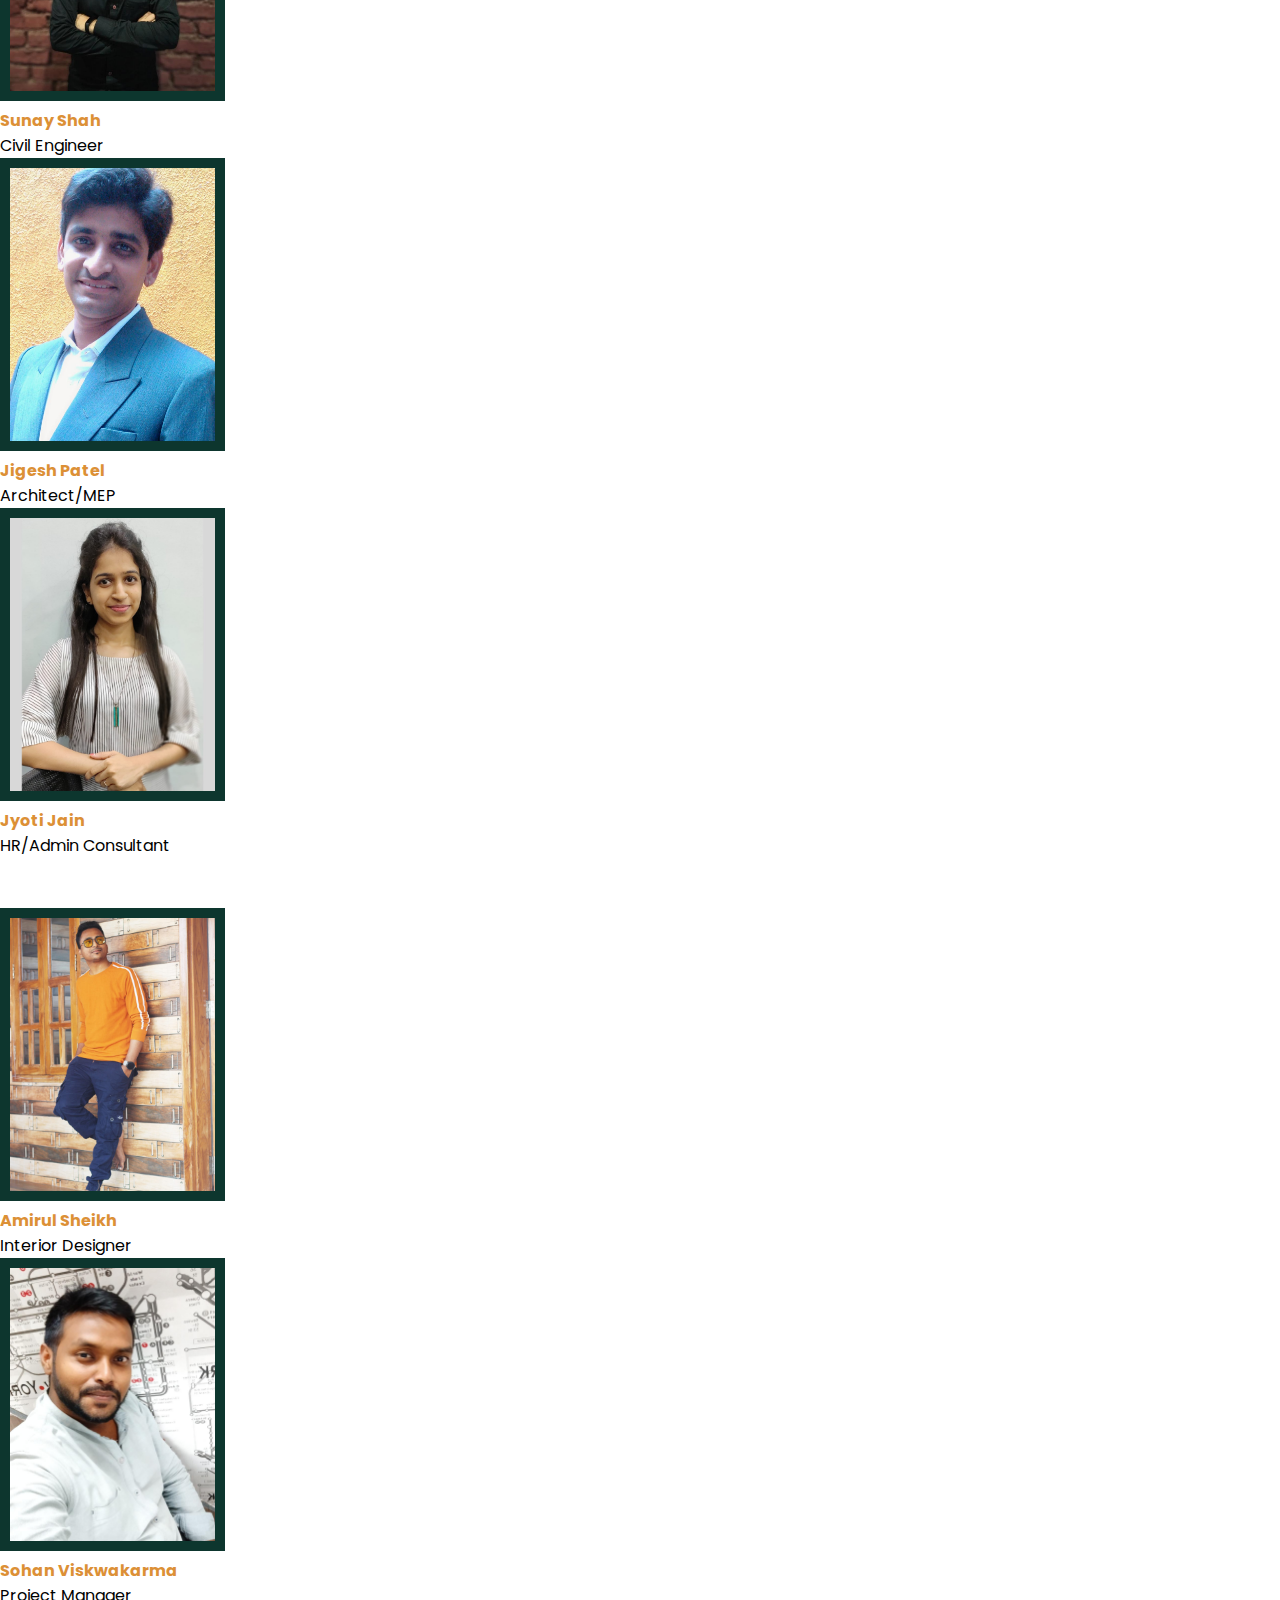
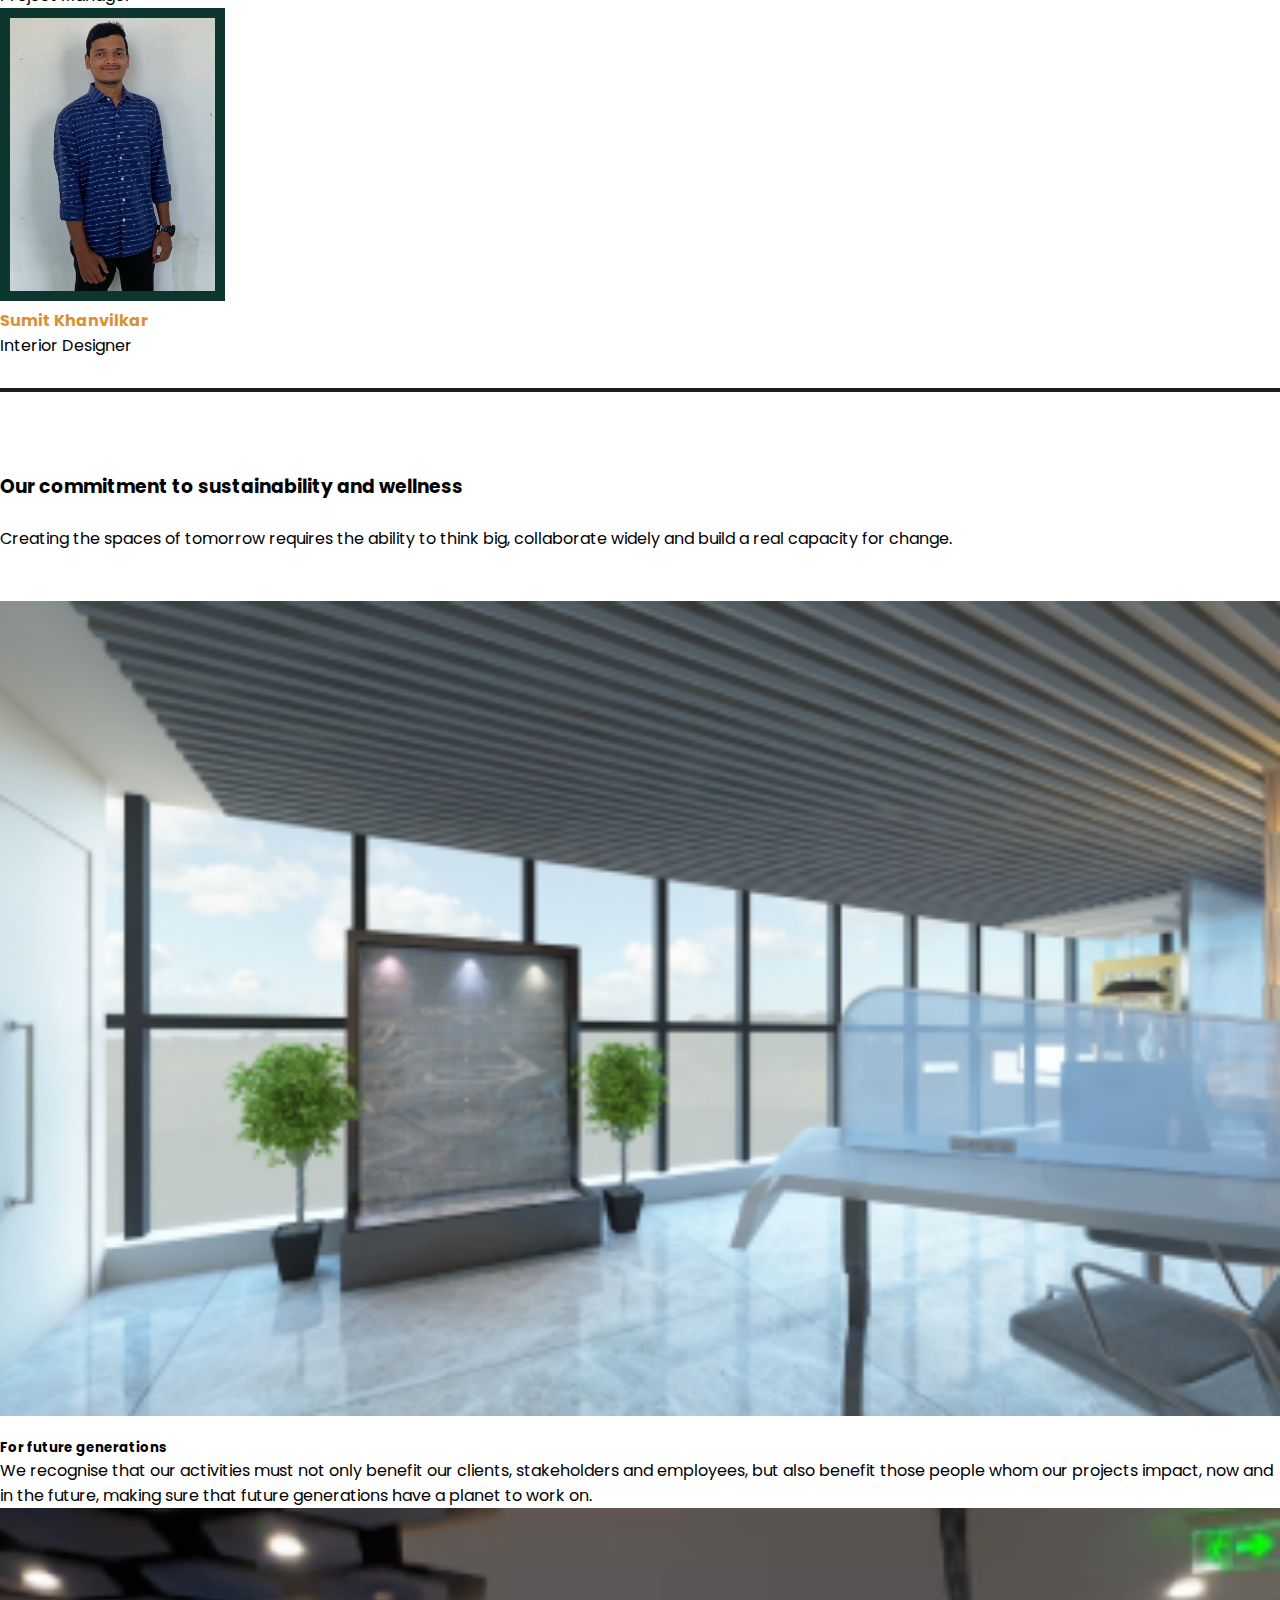
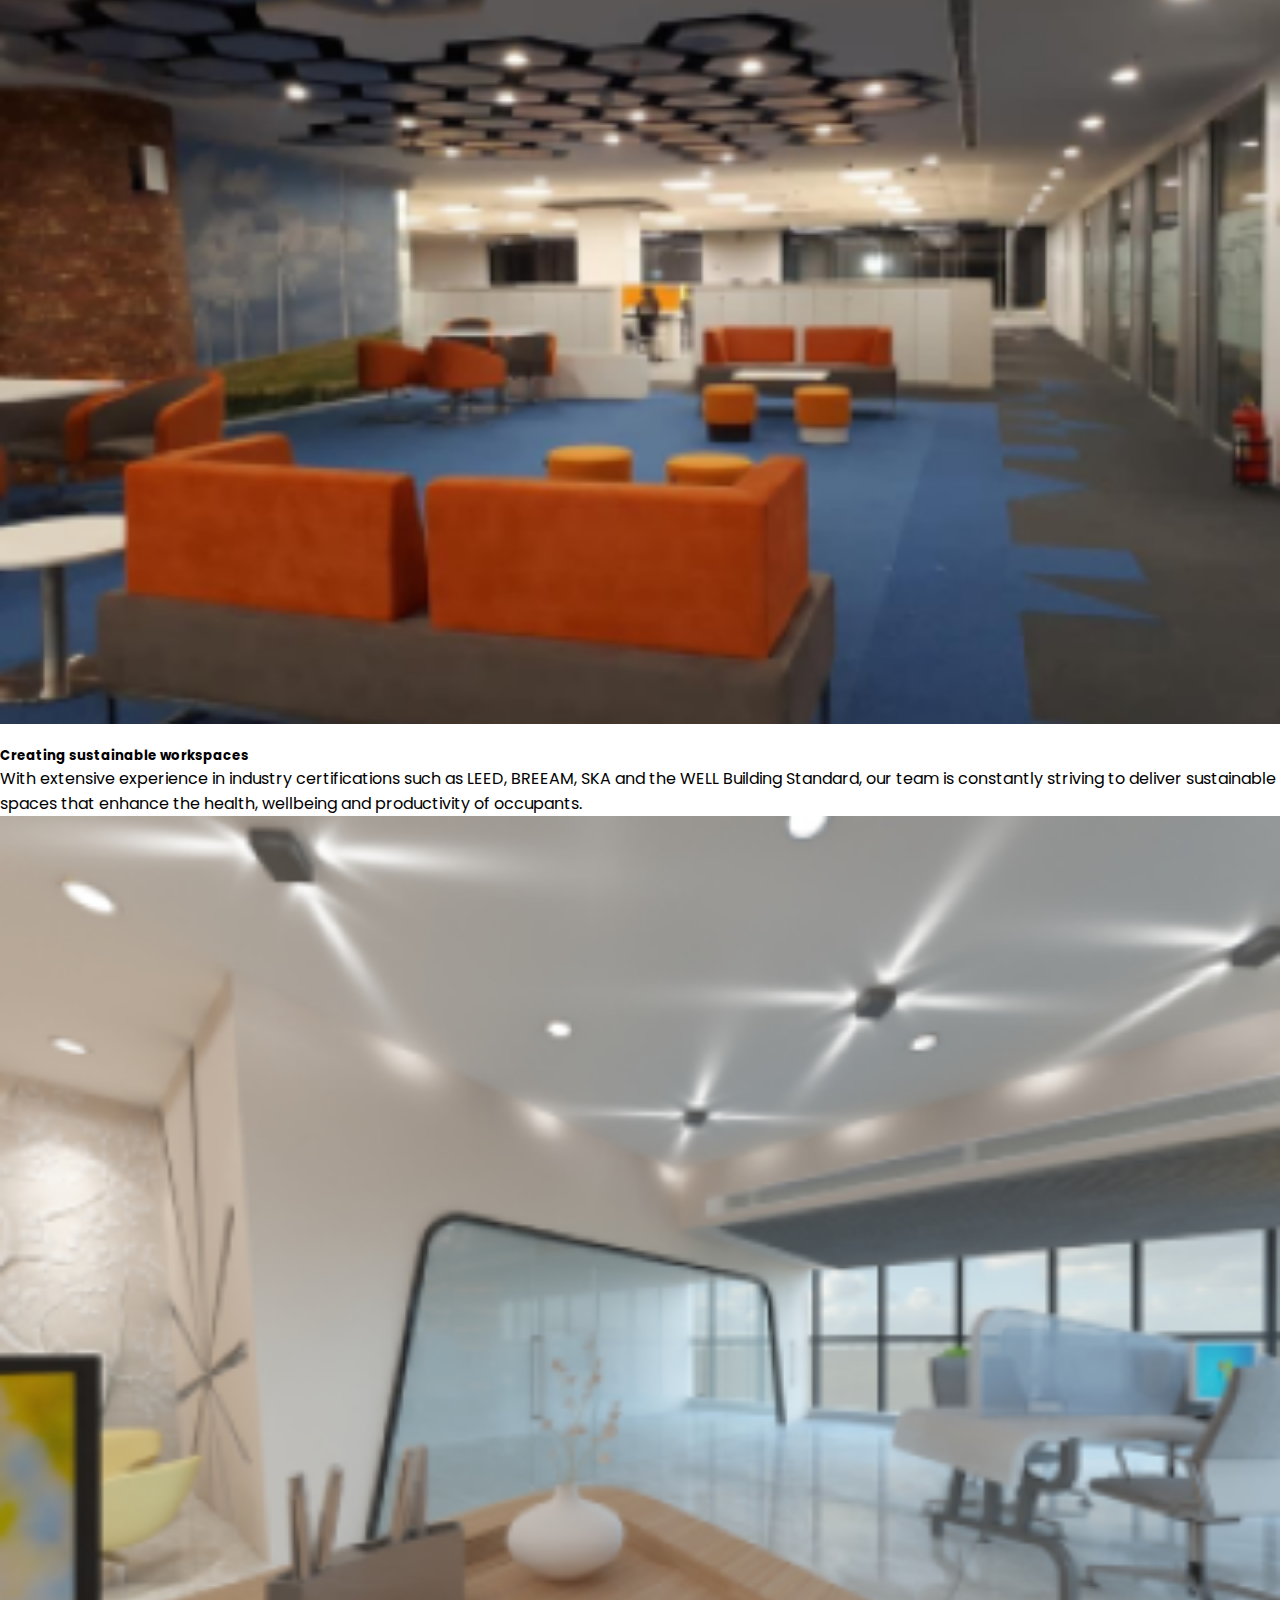
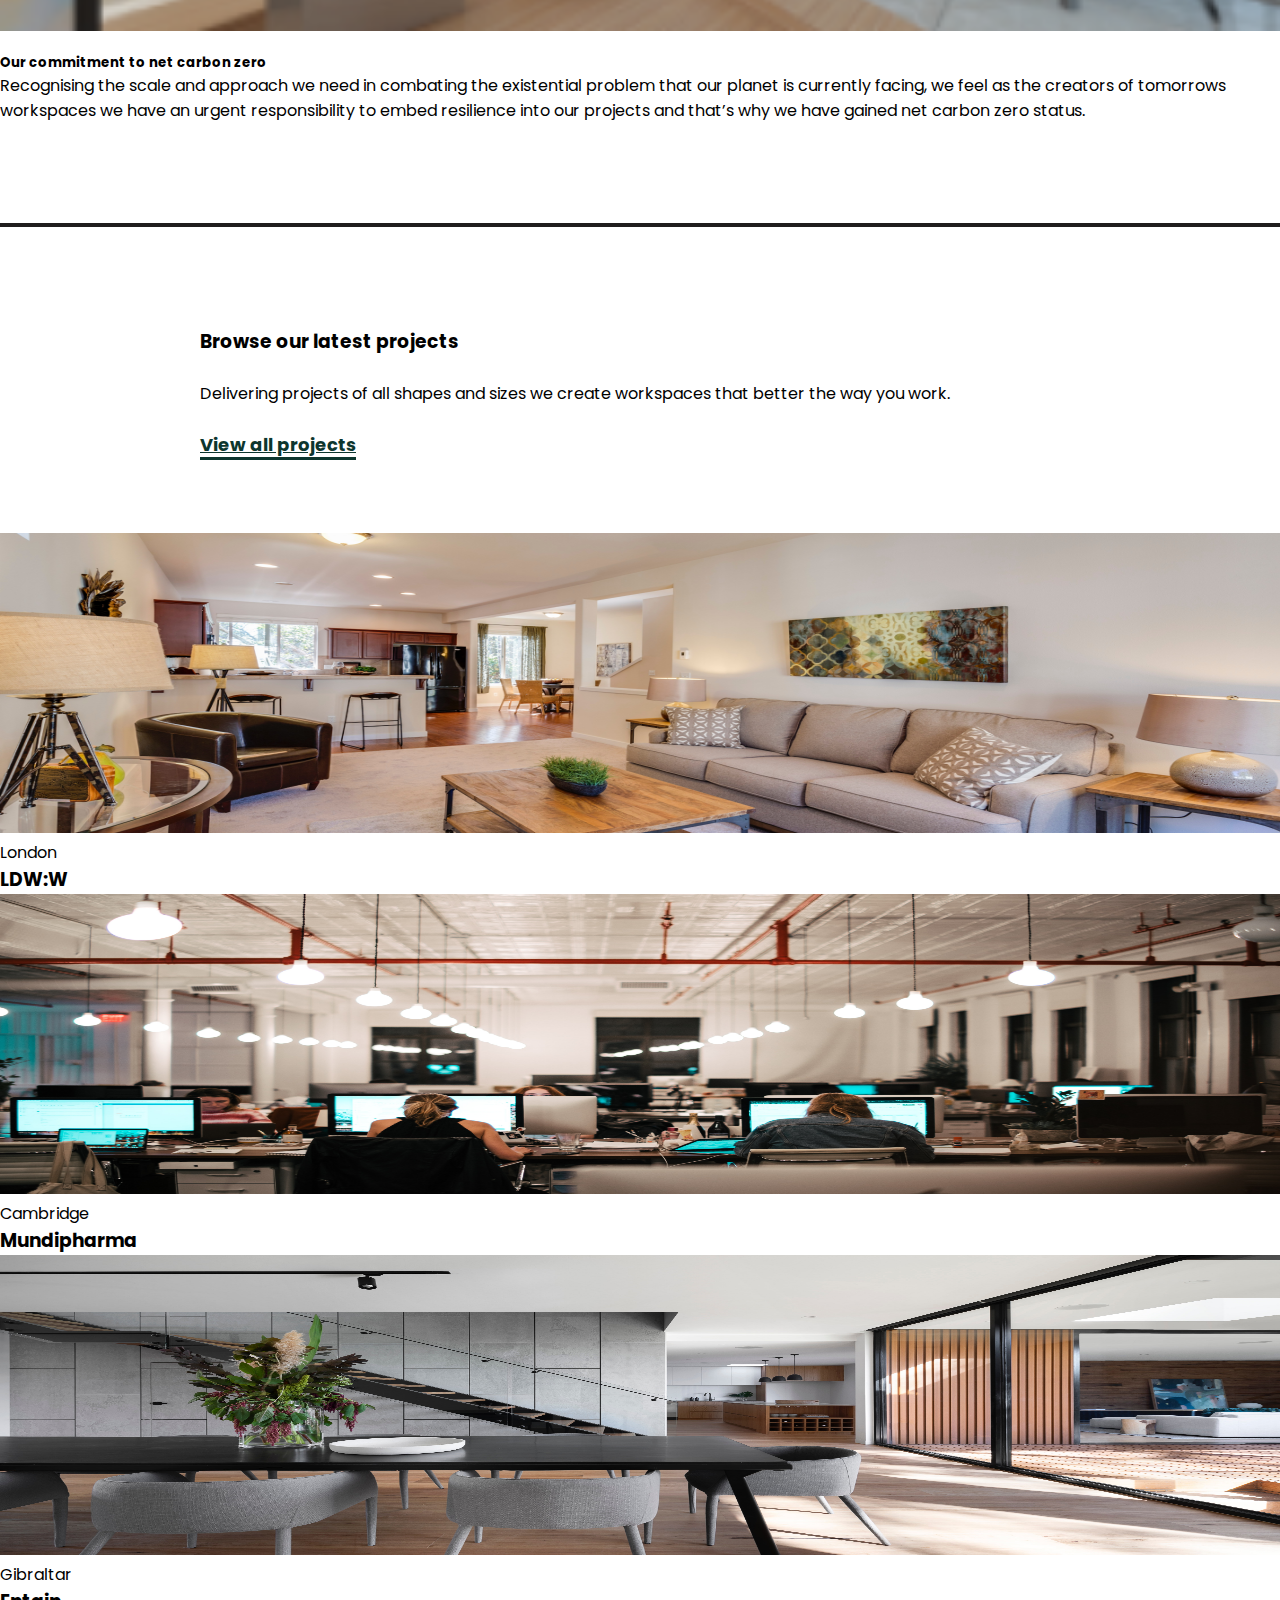
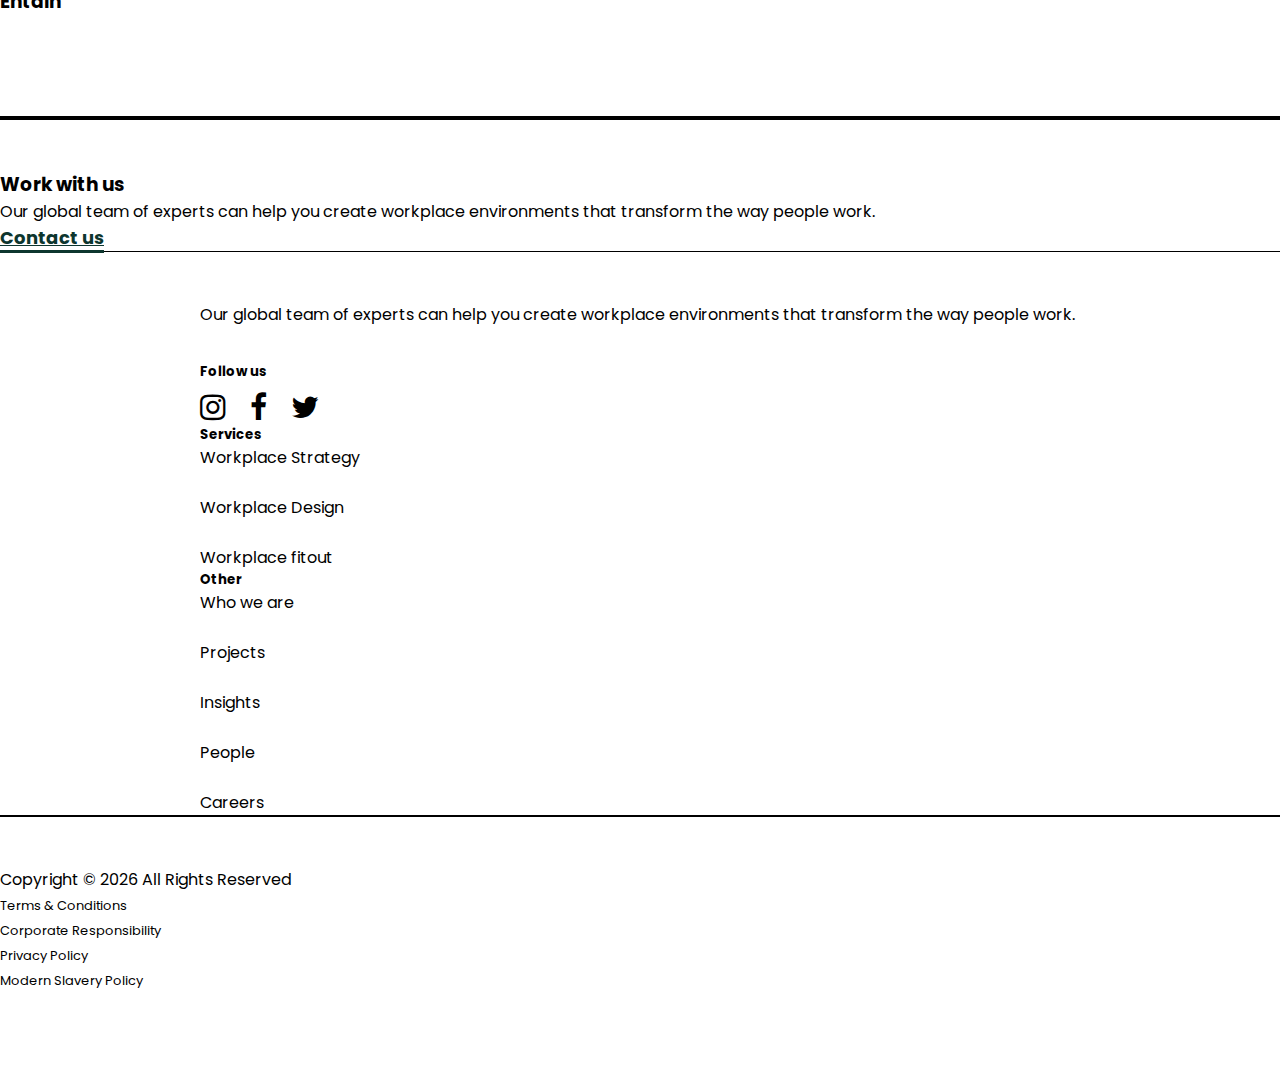
==== commit 7e52ebe7: "changes" ====
--- a/about.html
+++ b/about.html
@@ -382,23 +382,14 @@
                     </div>
 
                     <!-- Left and right controls -->
-                    <a class="carousel-control-prev" href="#demo" data-slide="prev">
-                        <span class="carousel-control-prev-icon"></span>
-                    </a>
-                    <a class="carousel-control-next" href="#demo" data-slide="next">
-                        <span class="carousel-control-next-icon"></span>
-                    </a>
-                </div>
-
-                <!-- Left and right controls -->
-                <a class="left carousel-control" href="#myCarousel" data-slide="prev">
-                    <span class="glyphicon glyphicon-chevron-left"></span>
-                    <span class="sr-only">Previous</span>
-                </a>
-                <a class="right carousel-control" href="#myCarousel" data-slide="next">
-                    <span class="glyphicon glyphicon-chevron-right"></span>
-                    <span class="sr-only">Next</span>
-                </a>
+                    <a class="carousel-control-prev" href="#demo" role="button" data-slide="prev">
+                        <span class="carousel-control-prev-icon" aria-hidden="true"></span>
+                        <span class="sr-only">Previous</span>
+                      </a>
+                      <a class="carousel-control-next" href="#demo" role="button" data-slide="next">
+                        <span class="carousel-control-next-icon" aria-hidden="true"></span>
+                        <span class="sr-only">Next</span>
+                      </a>
             </div>
         </div>
     </div>
@@ -427,20 +418,20 @@
                     people work.
                 </p>
                 <h5 style="font-weight: bolder; padding-top: 35px; padding-bottom: 10px;"> Follow us</h5>
-                <i class="fa fa-instagram" style="font-size: 30px; color: #0d362e;"></i>
-                <i class="fa fa-facebook" style="font-size: 30px;padding-left: 20px; color: #0d362e;"></i>
-                <i class="fa fa-twitter" style="font-size: 30px;padding-left: 20px; color: #0d362e;"></i>
+                <i class="fa fa-instagram" style="font-size: 30px;"></i>
+                <i class="fa fa-facebook" style="font-size: 30px;padding-left: 20px;"></i>
+                <i class="fa fa-twitter" style="font-size: 30px;padding-left: 20px;"></i>
             </div>
 
             <div class="col-lg-5 col-md-6 col-sm-12 d-flex">
                 <div>
-                    <h5 style="font-weight: bolder; color: #0d362e;" class="pb-3">Services</h5>
+                    <h5 style="font-weight: bolder;" class="pb-3">Services</h5>
                     <a href="#" class="worklink">Workplace Strategy</a><br><br>
                     <a href="#" class="worklink">Workplace Design</a><br><br>
                     <a href="#" class="worklink">Workplace fitout</a>
                 </div>
                 <div class="offset-2">
-                    <h5 style="font-weight: bolder; color: #0d362e;" class="pb-3">Other</h5>
+                    <h5 style="font-weight: bolder;" class="pb-3">Other</h5>
                     <a href="#" class="worklink">Who we are</a><br><br>
                     <a href="#" class="worklink">Projects</a><br><br>
                     <a href="#" class="worklink">Insights</a><br><br>
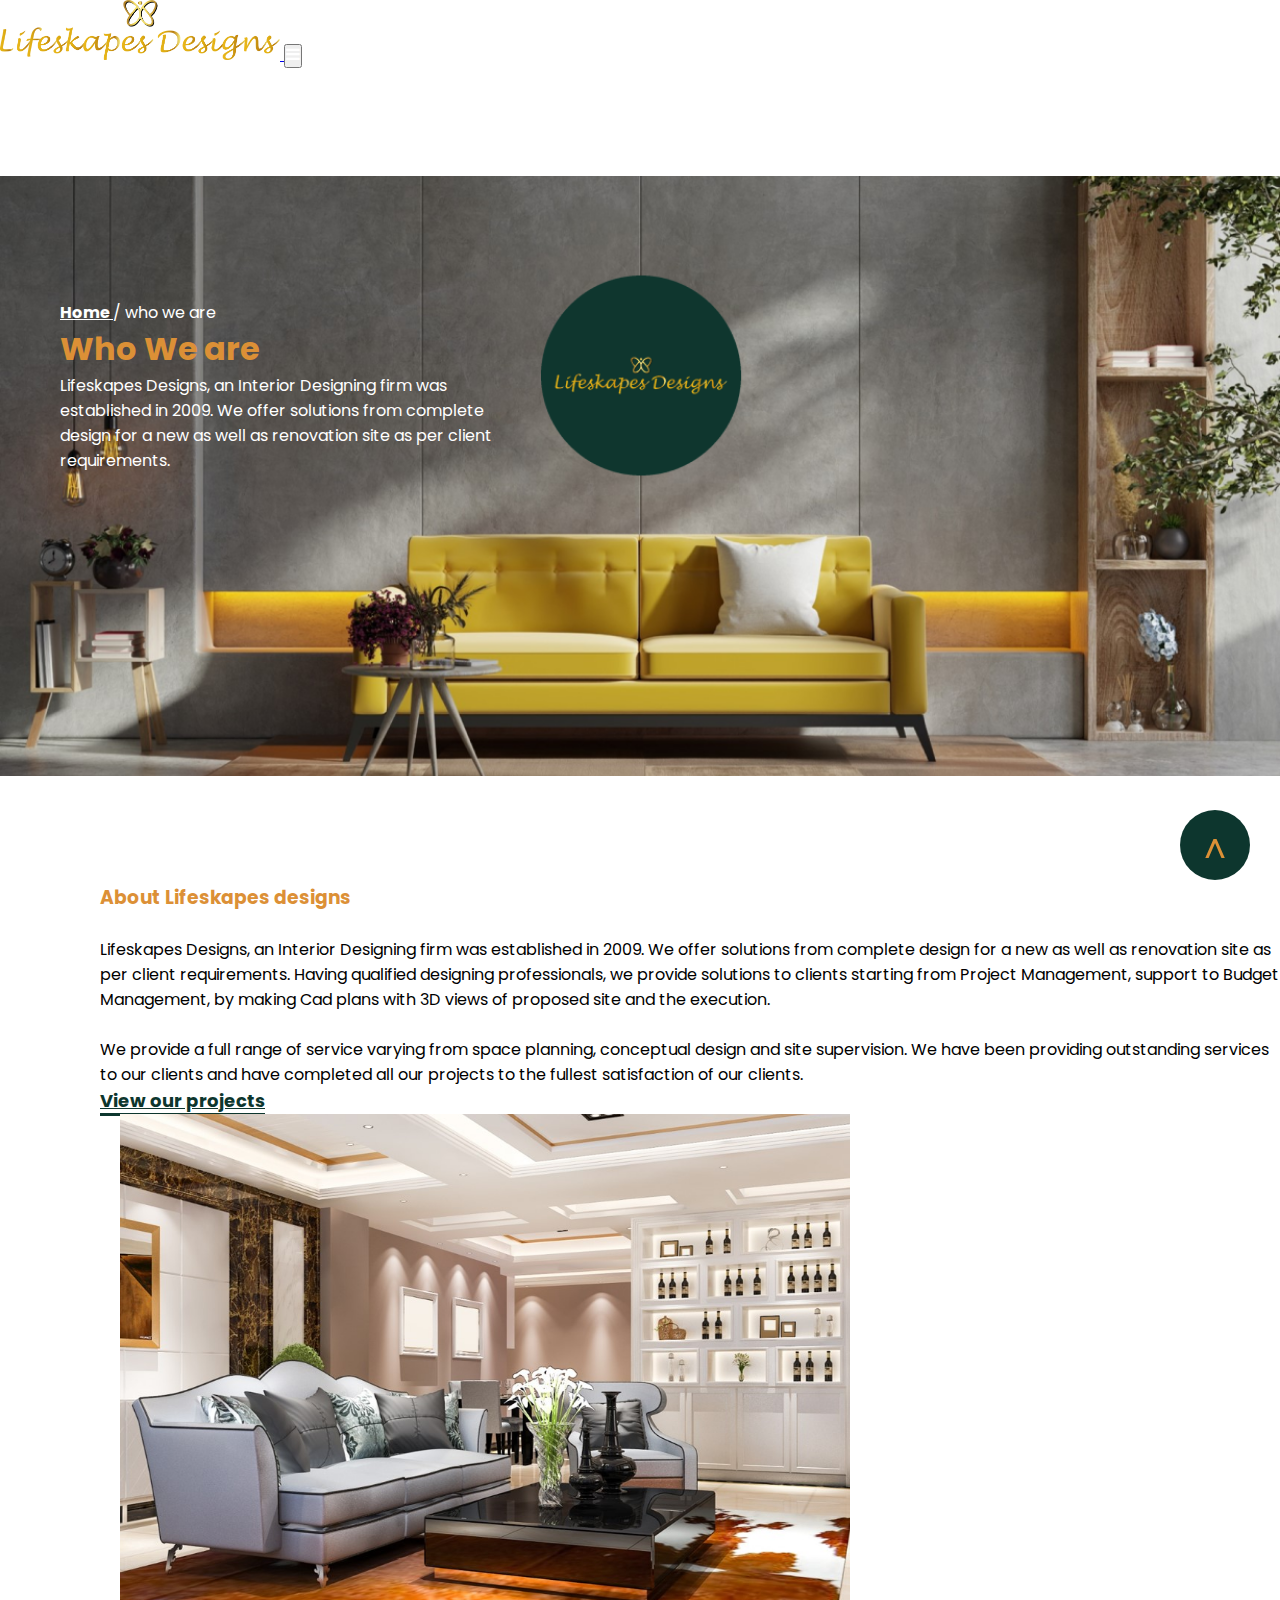
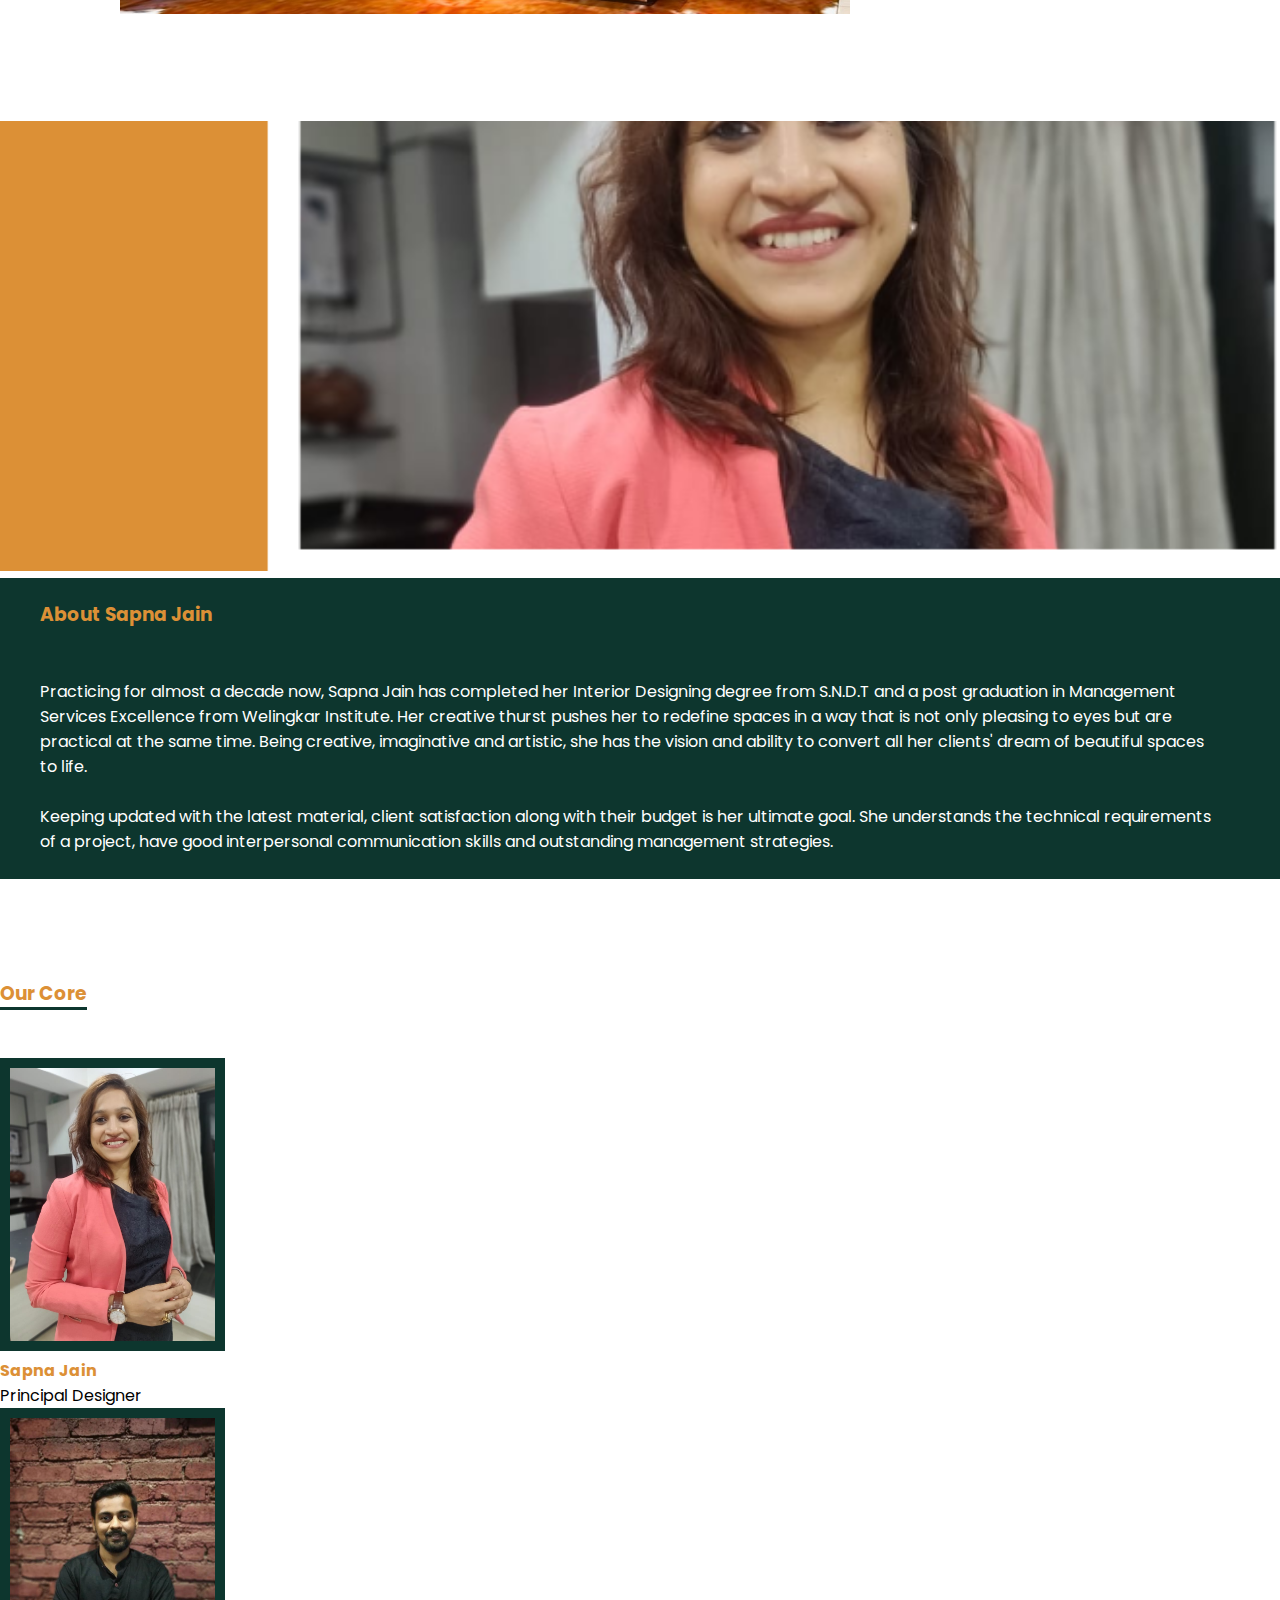
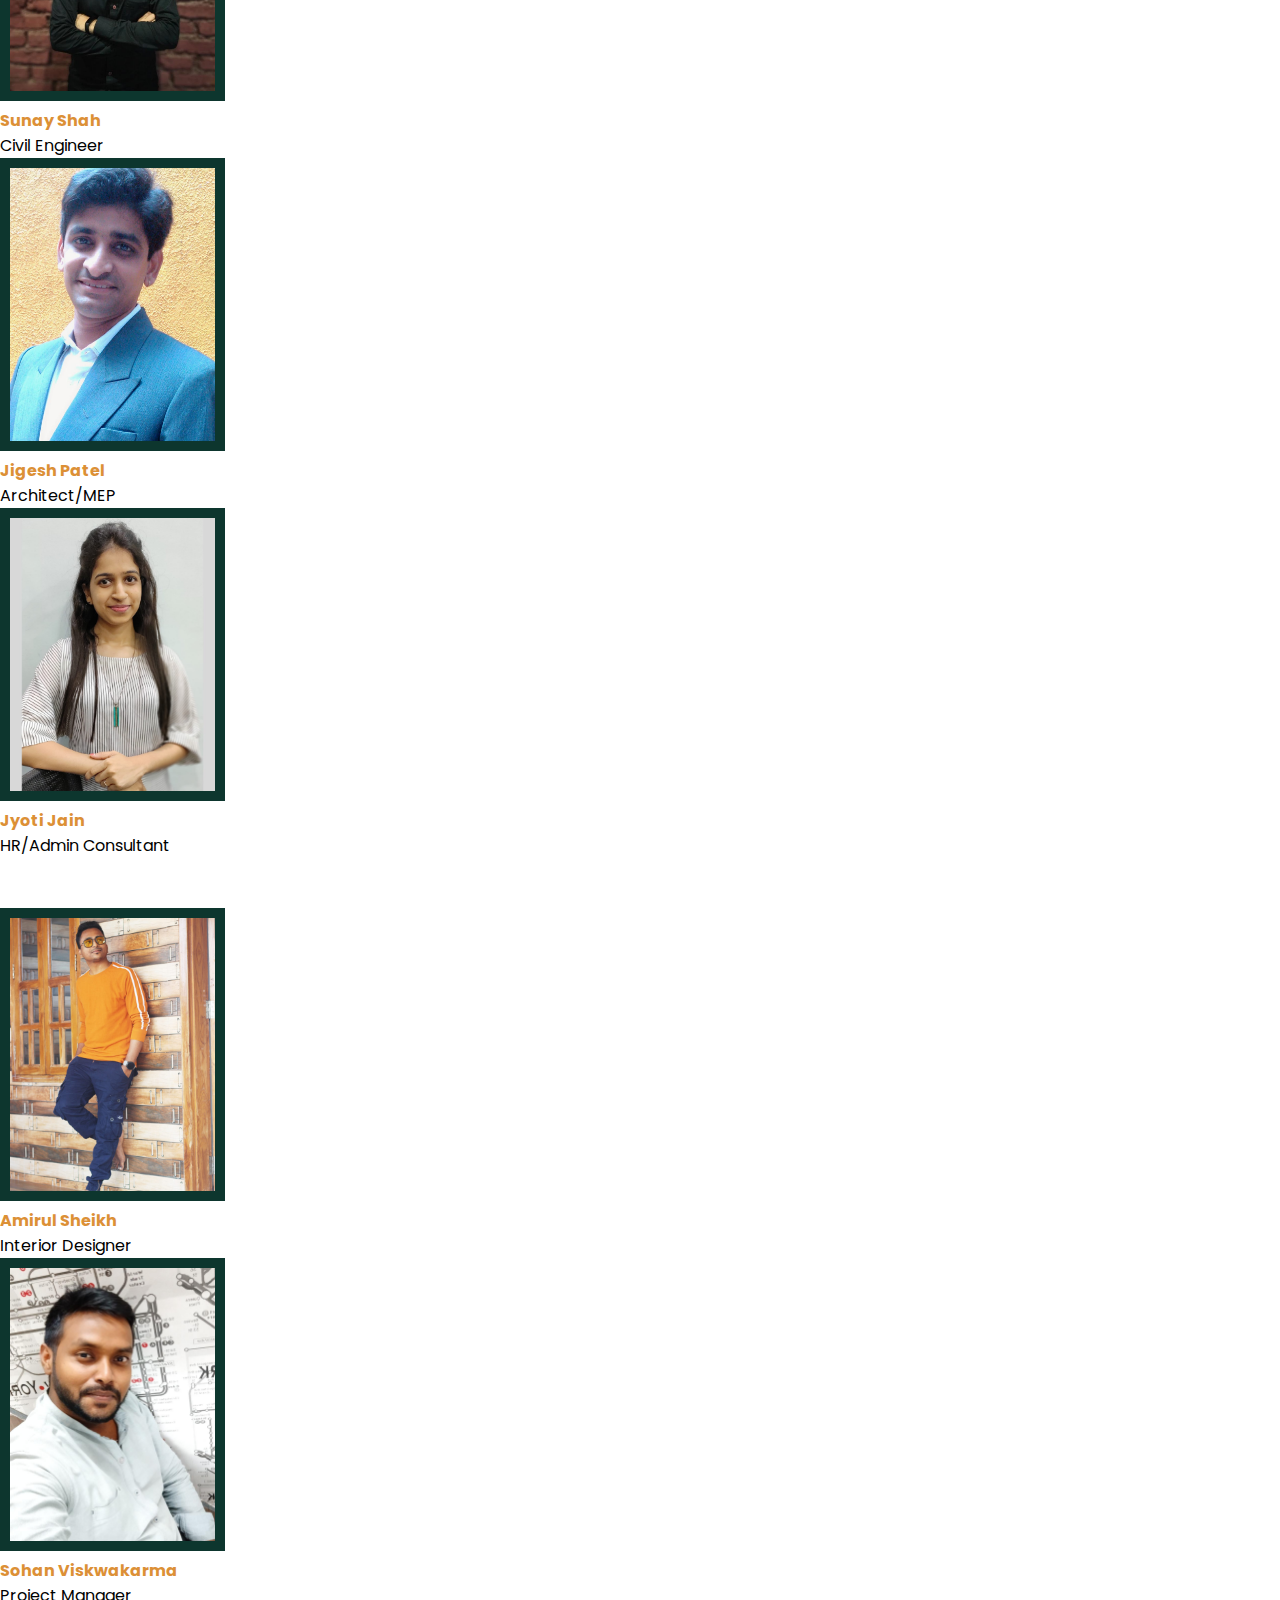
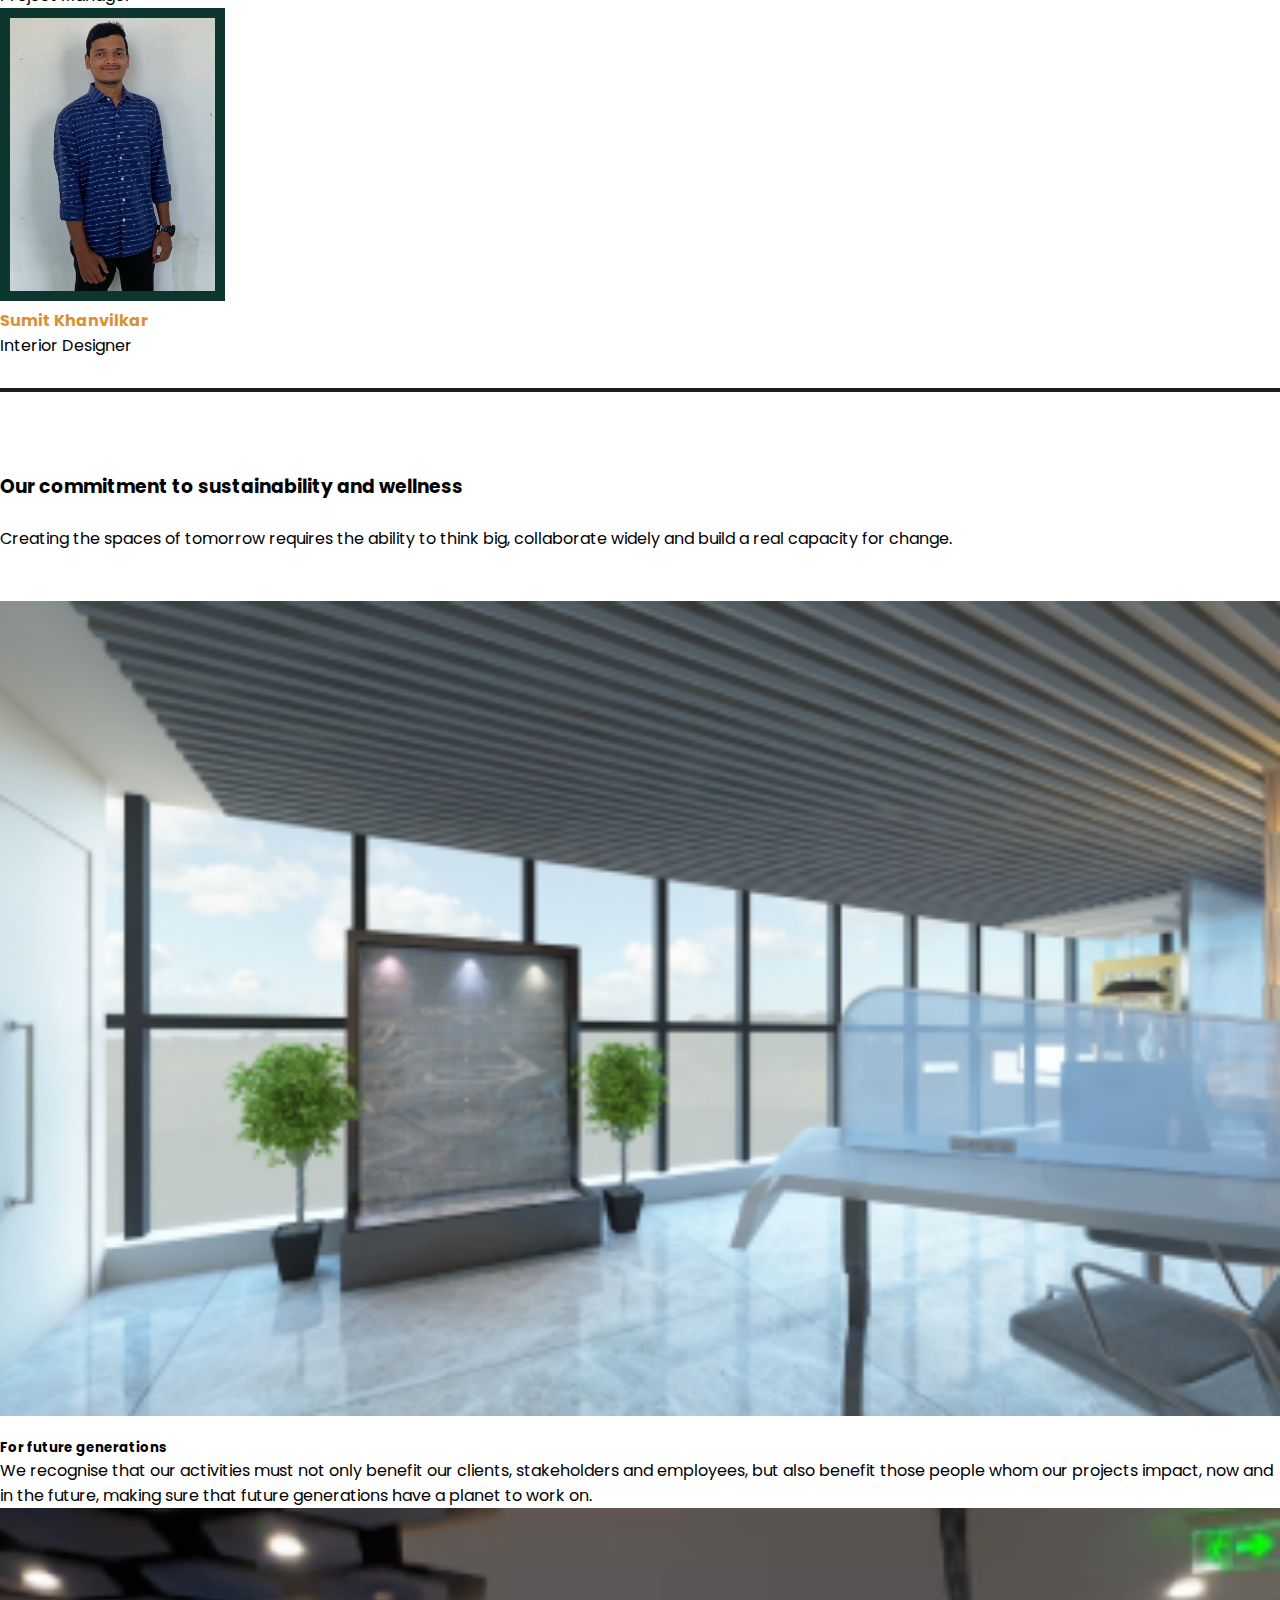
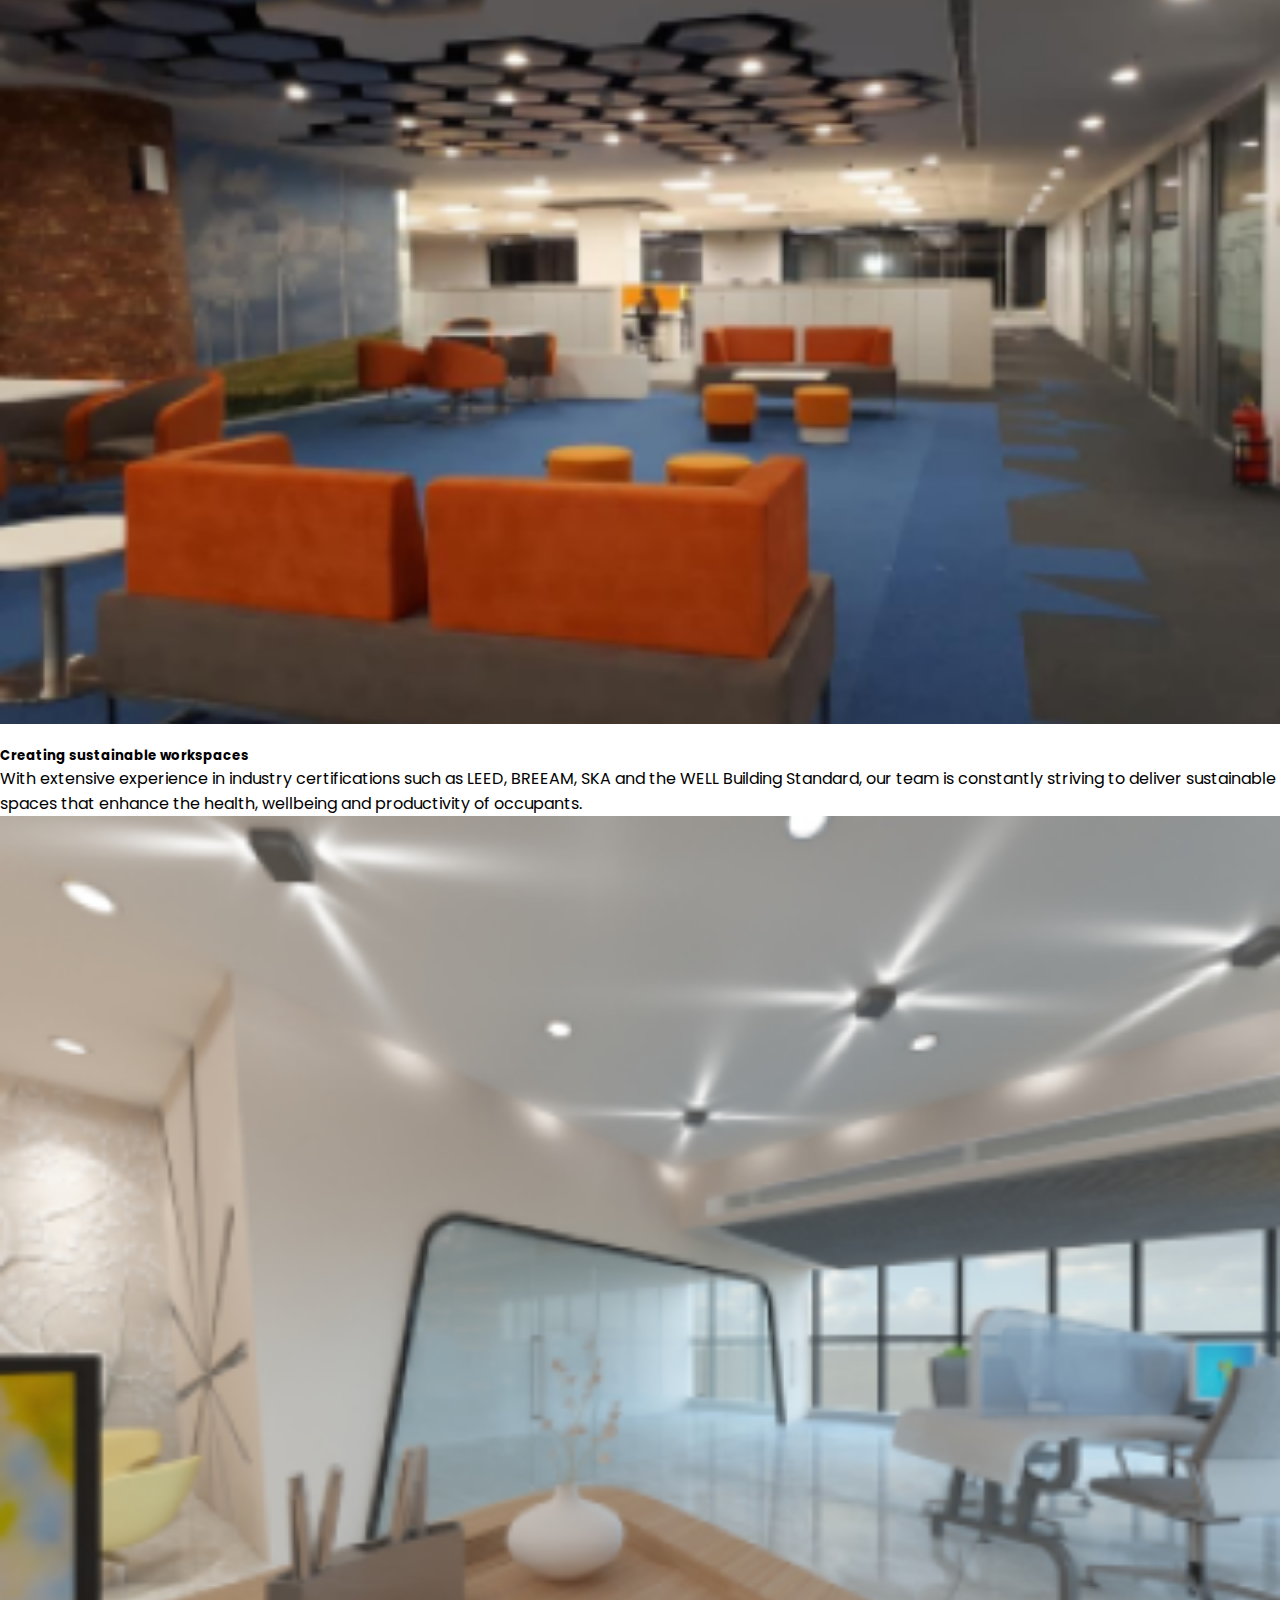
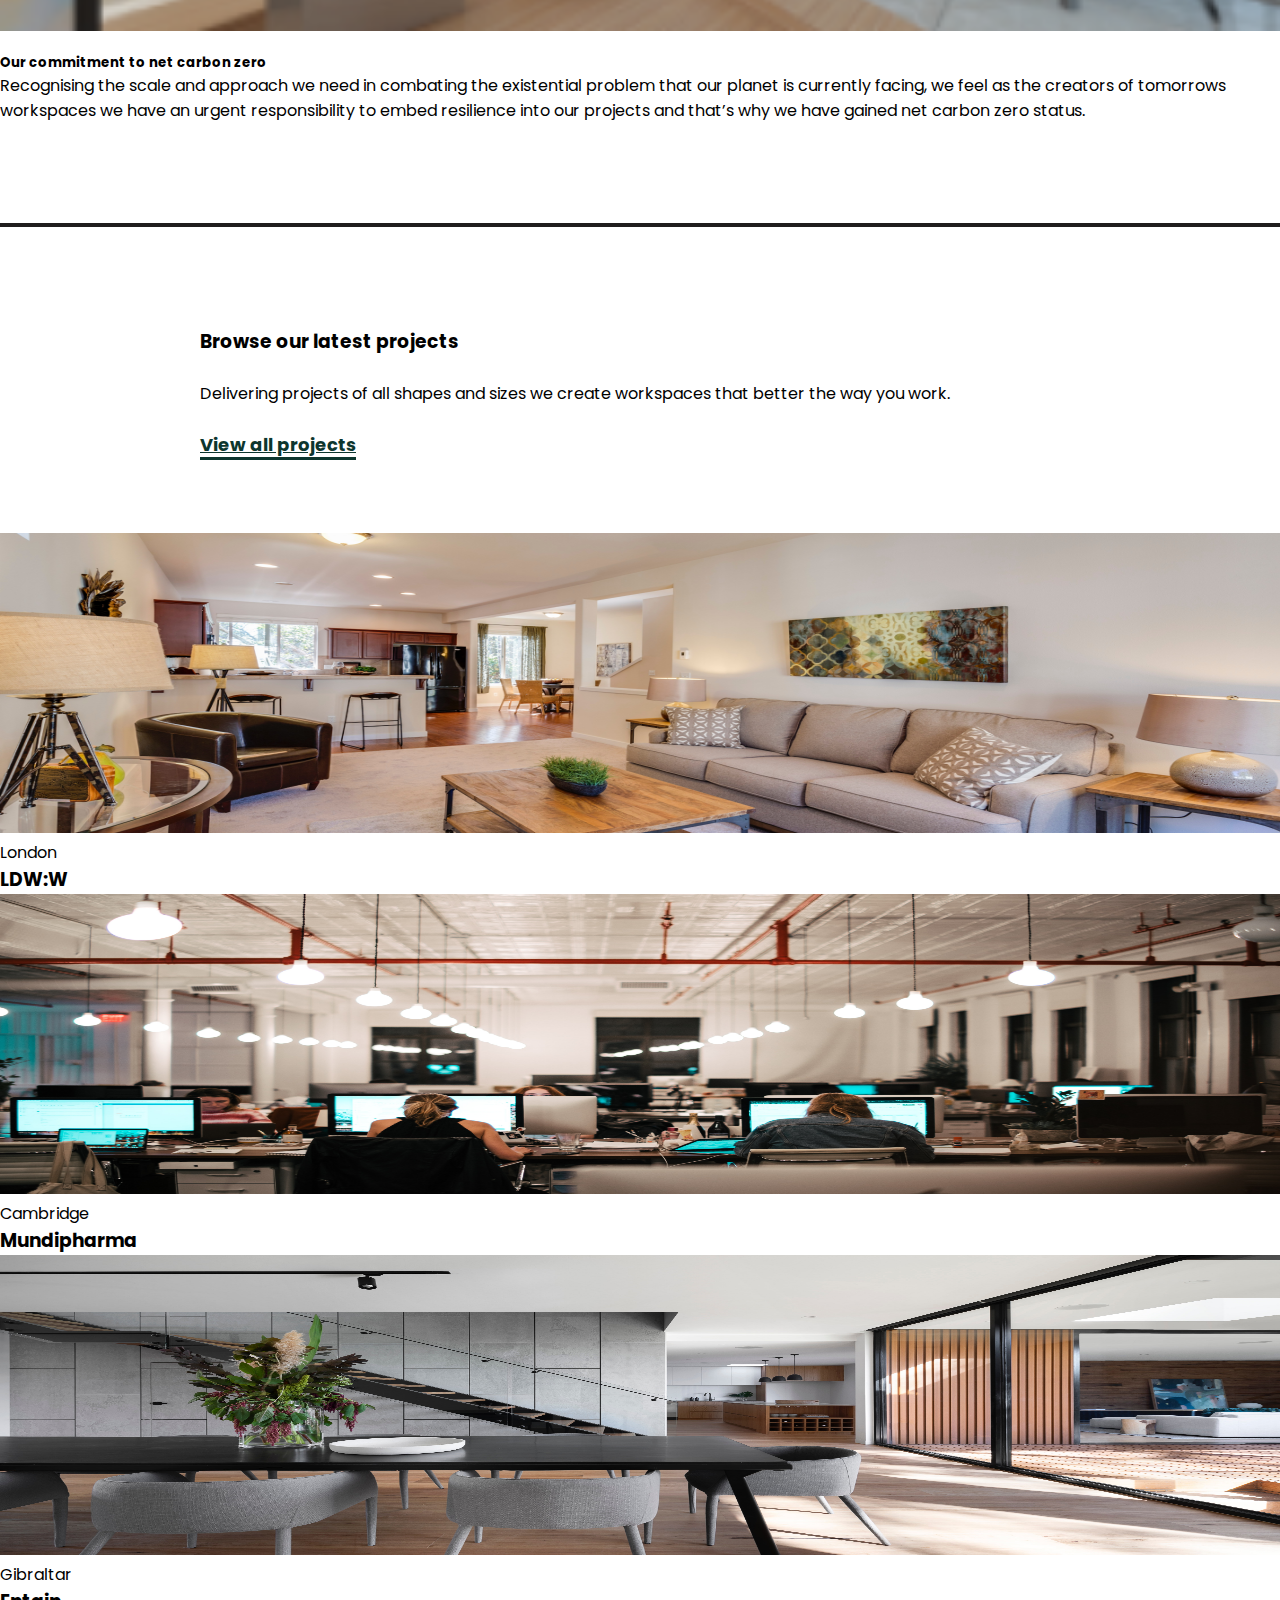
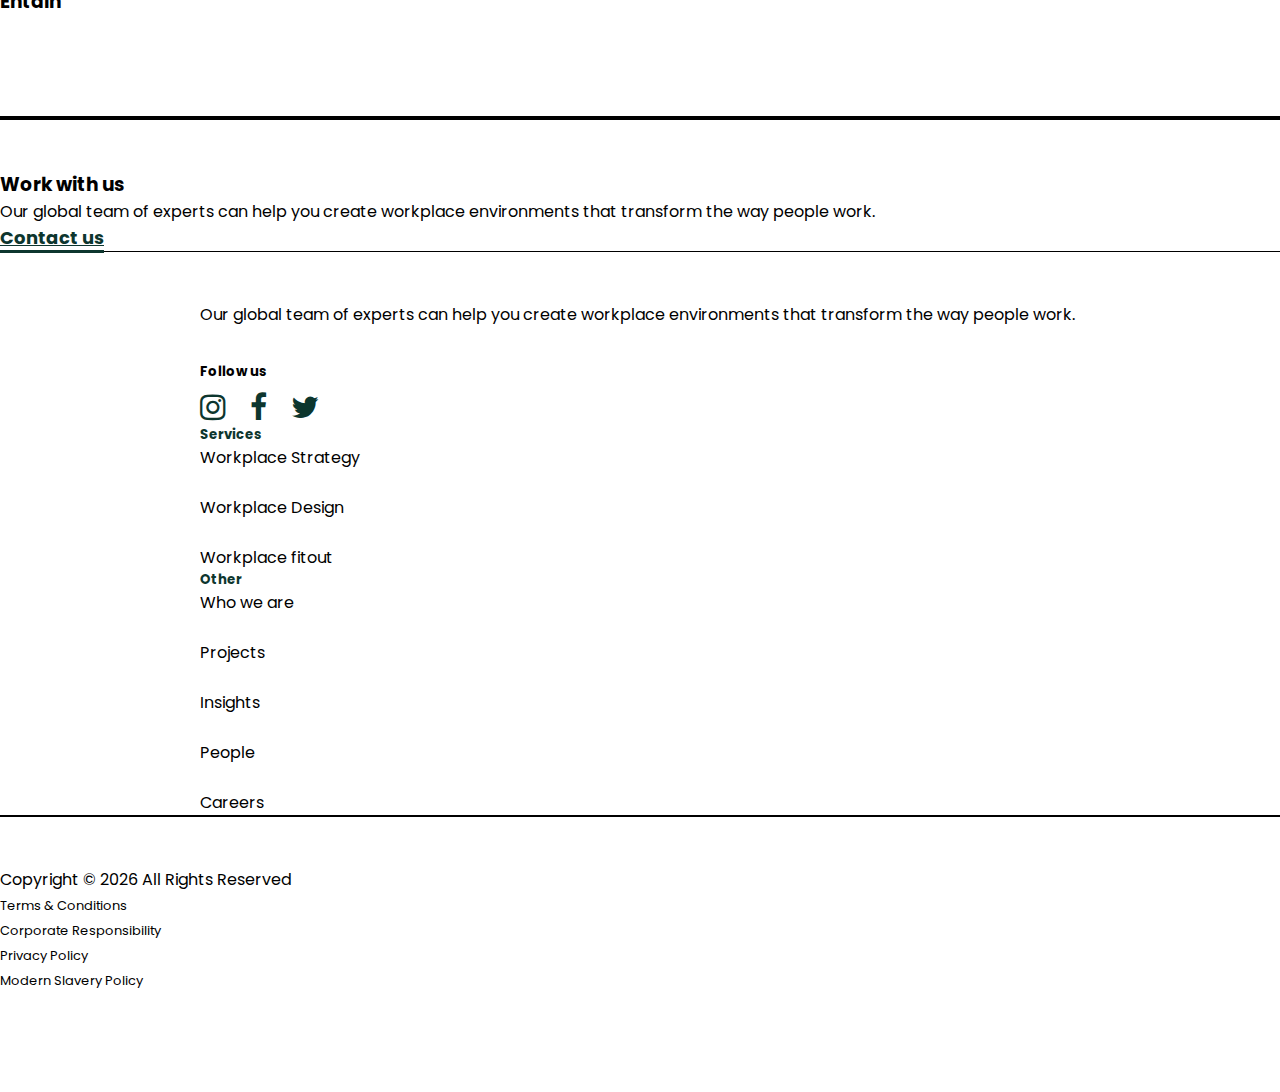
==== commit 88f3e8d0: "Merge branch 'master' of https://github.com/jagdish0809/interior" ====
--- a/about.html
+++ b/about.html
@@ -418,20 +418,20 @@
                     people work.
                 </p>
                 <h5 style="font-weight: bolder; padding-top: 35px; padding-bottom: 10px;"> Follow us</h5>
-                <i class="fa fa-instagram" style="font-size: 30px;"></i>
-                <i class="fa fa-facebook" style="font-size: 30px;padding-left: 20px;"></i>
-                <i class="fa fa-twitter" style="font-size: 30px;padding-left: 20px;"></i>
+                <i class="fa fa-instagram" style="font-size: 30px; color: #0d362e;"></i>
+                <i class="fa fa-facebook" style="font-size: 30px;padding-left: 20px; color: #0d362e;"></i>
+                <i class="fa fa-twitter" style="font-size: 30px;padding-left: 20px; color: #0d362e;"></i>
             </div>
 
             <div class="col-lg-5 col-md-6 col-sm-12 d-flex">
                 <div>
-                    <h5 style="font-weight: bolder;" class="pb-3">Services</h5>
+                    <h5 style="font-weight: bolder; color: #0d362e;" class="pb-3">Services</h5>
                     <a href="#" class="worklink">Workplace Strategy</a><br><br>
                     <a href="#" class="worklink">Workplace Design</a><br><br>
                     <a href="#" class="worklink">Workplace fitout</a>
                 </div>
                 <div class="offset-2">
-                    <h5 style="font-weight: bolder;" class="pb-3">Other</h5>
+                    <h5 style="font-weight: bolder; color: #0d362e;" class="pb-3">Other</h5>
                     <a href="#" class="worklink">Who we are</a><br><br>
                     <a href="#" class="worklink">Projects</a><br><br>
                     <a href="#" class="worklink">Insights</a><br><br>
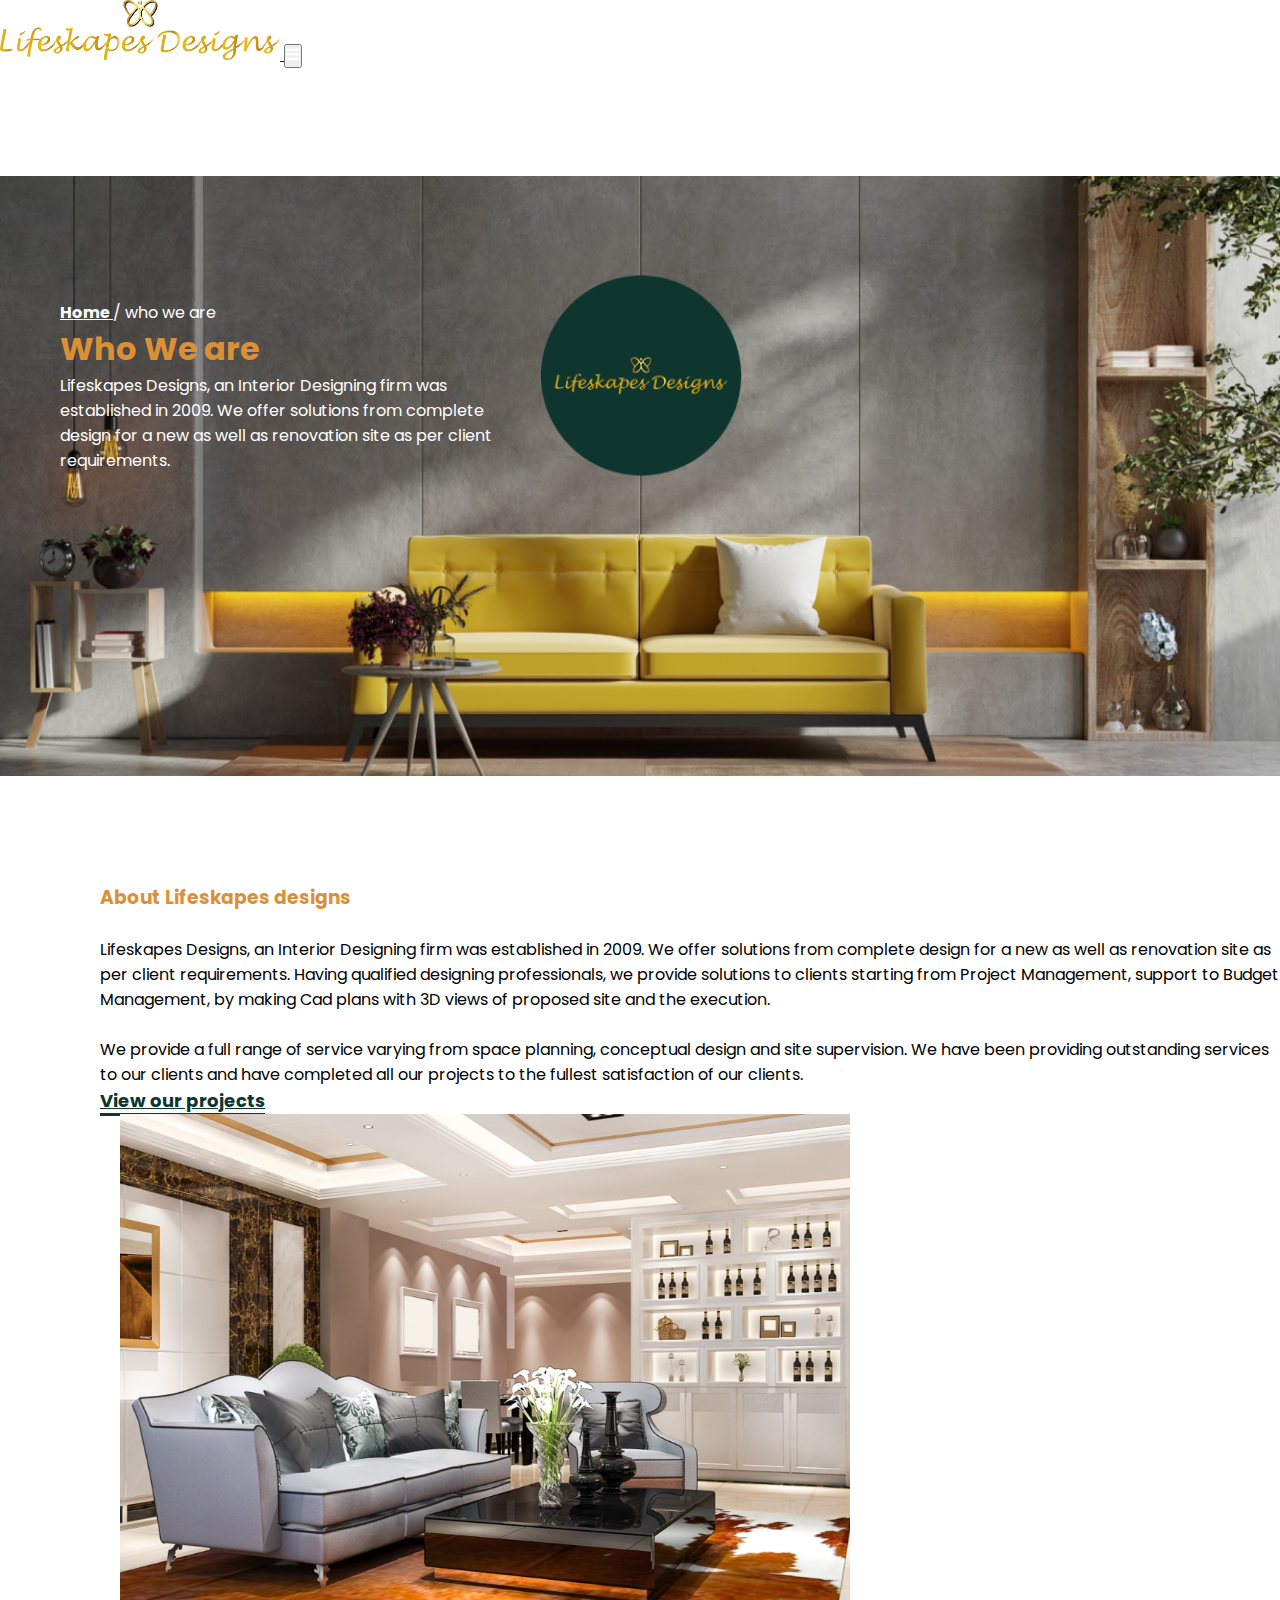
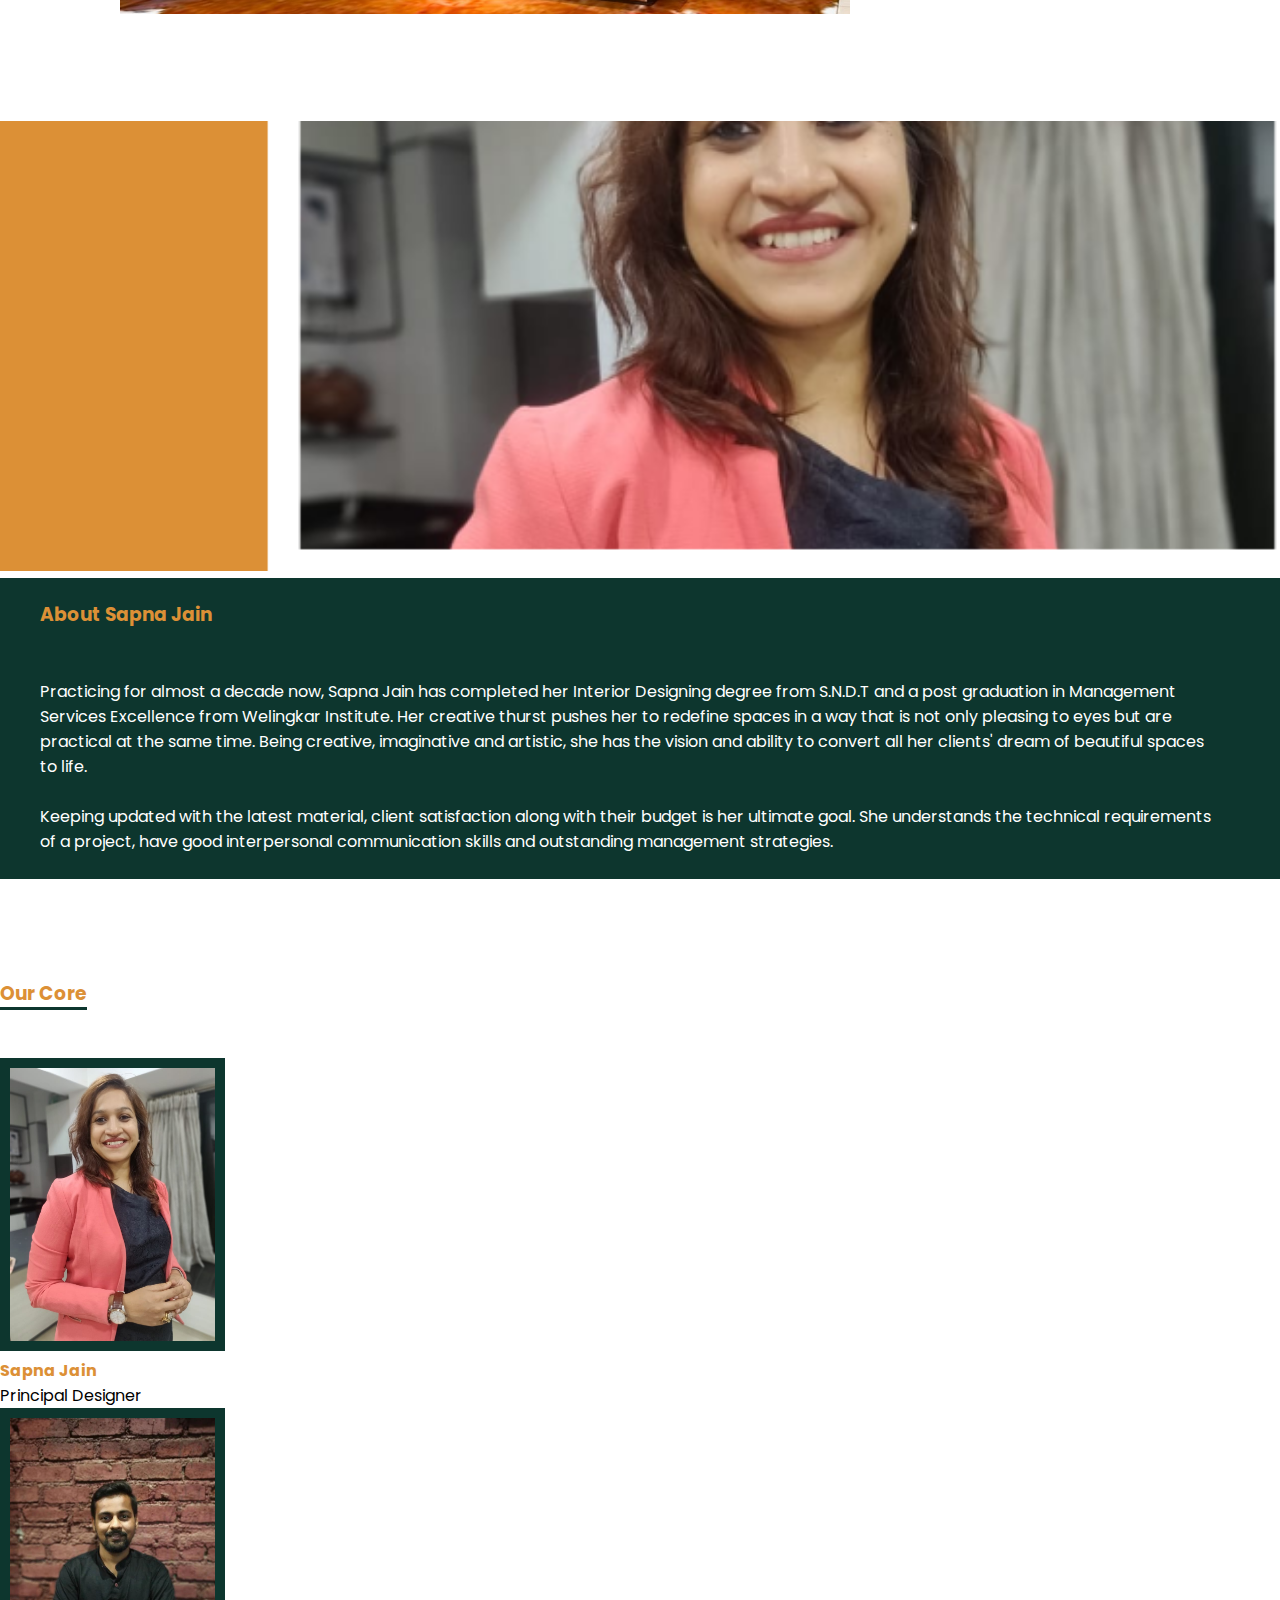
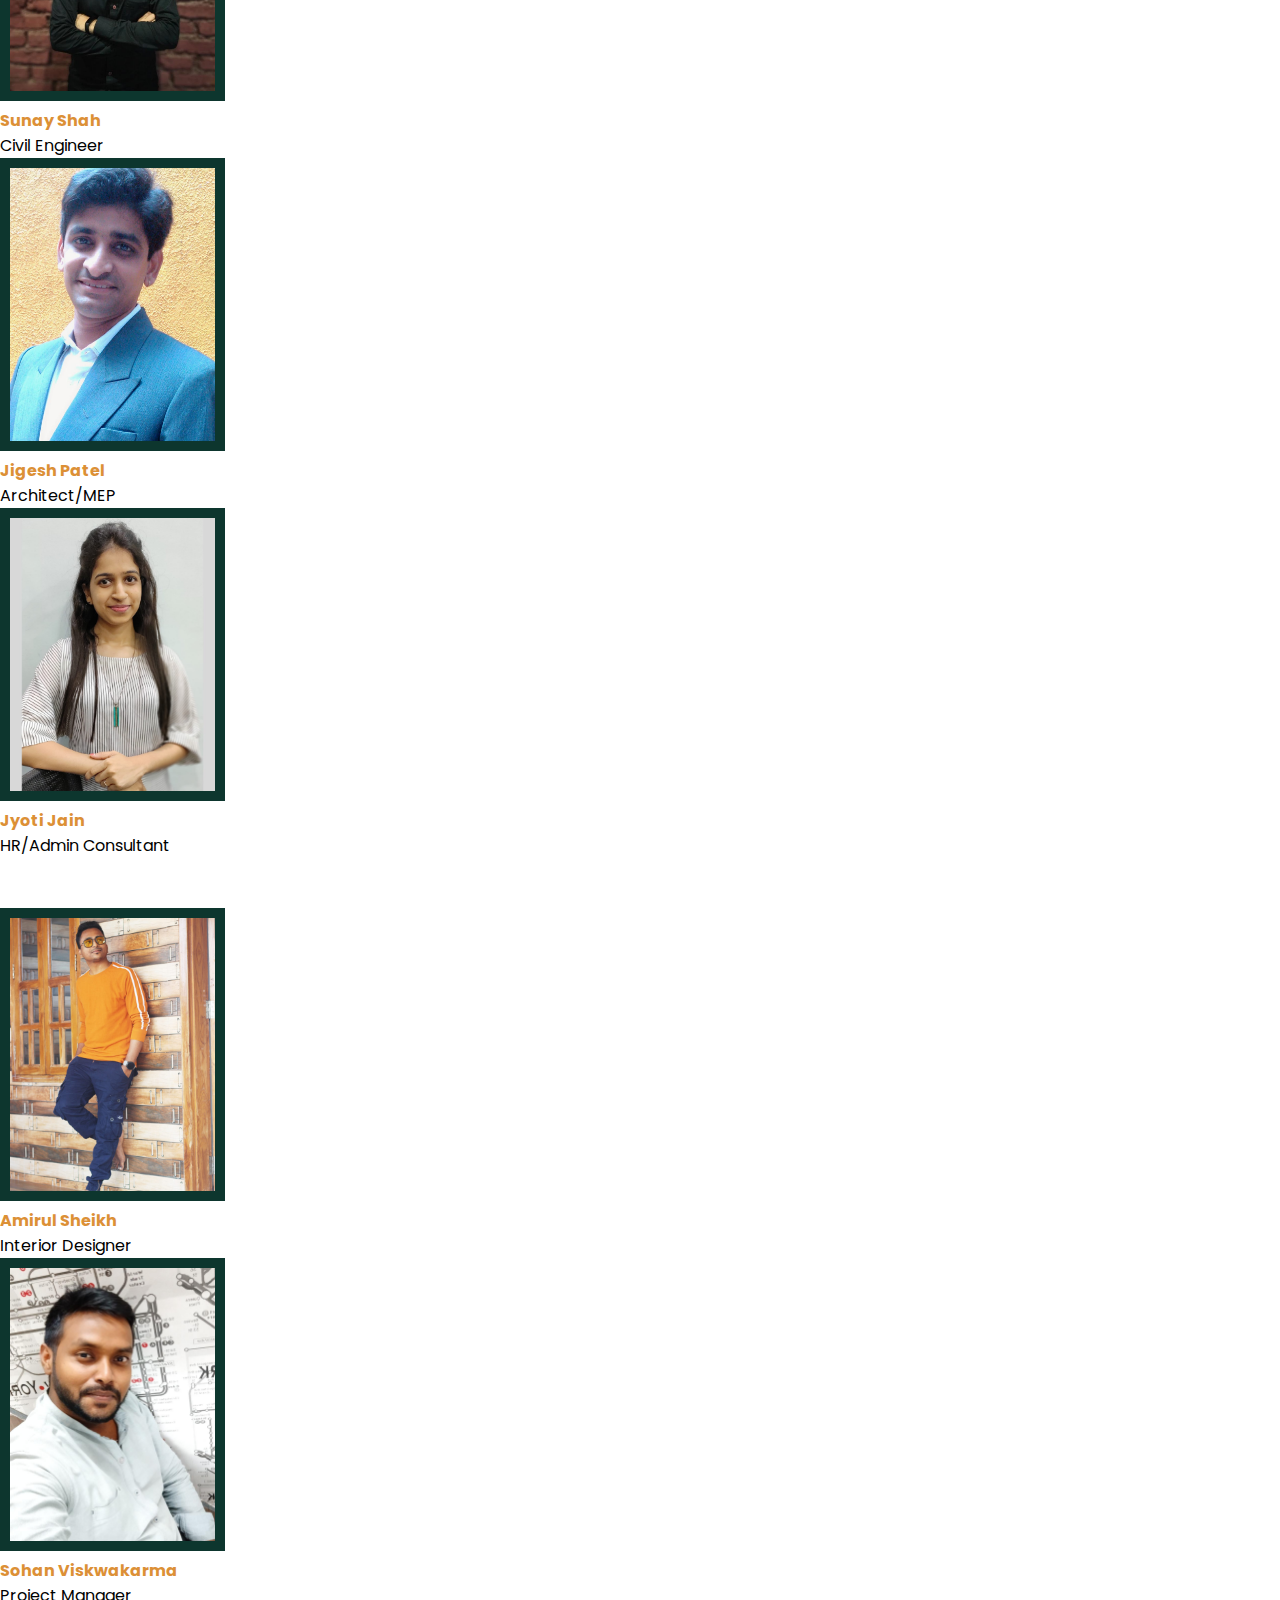
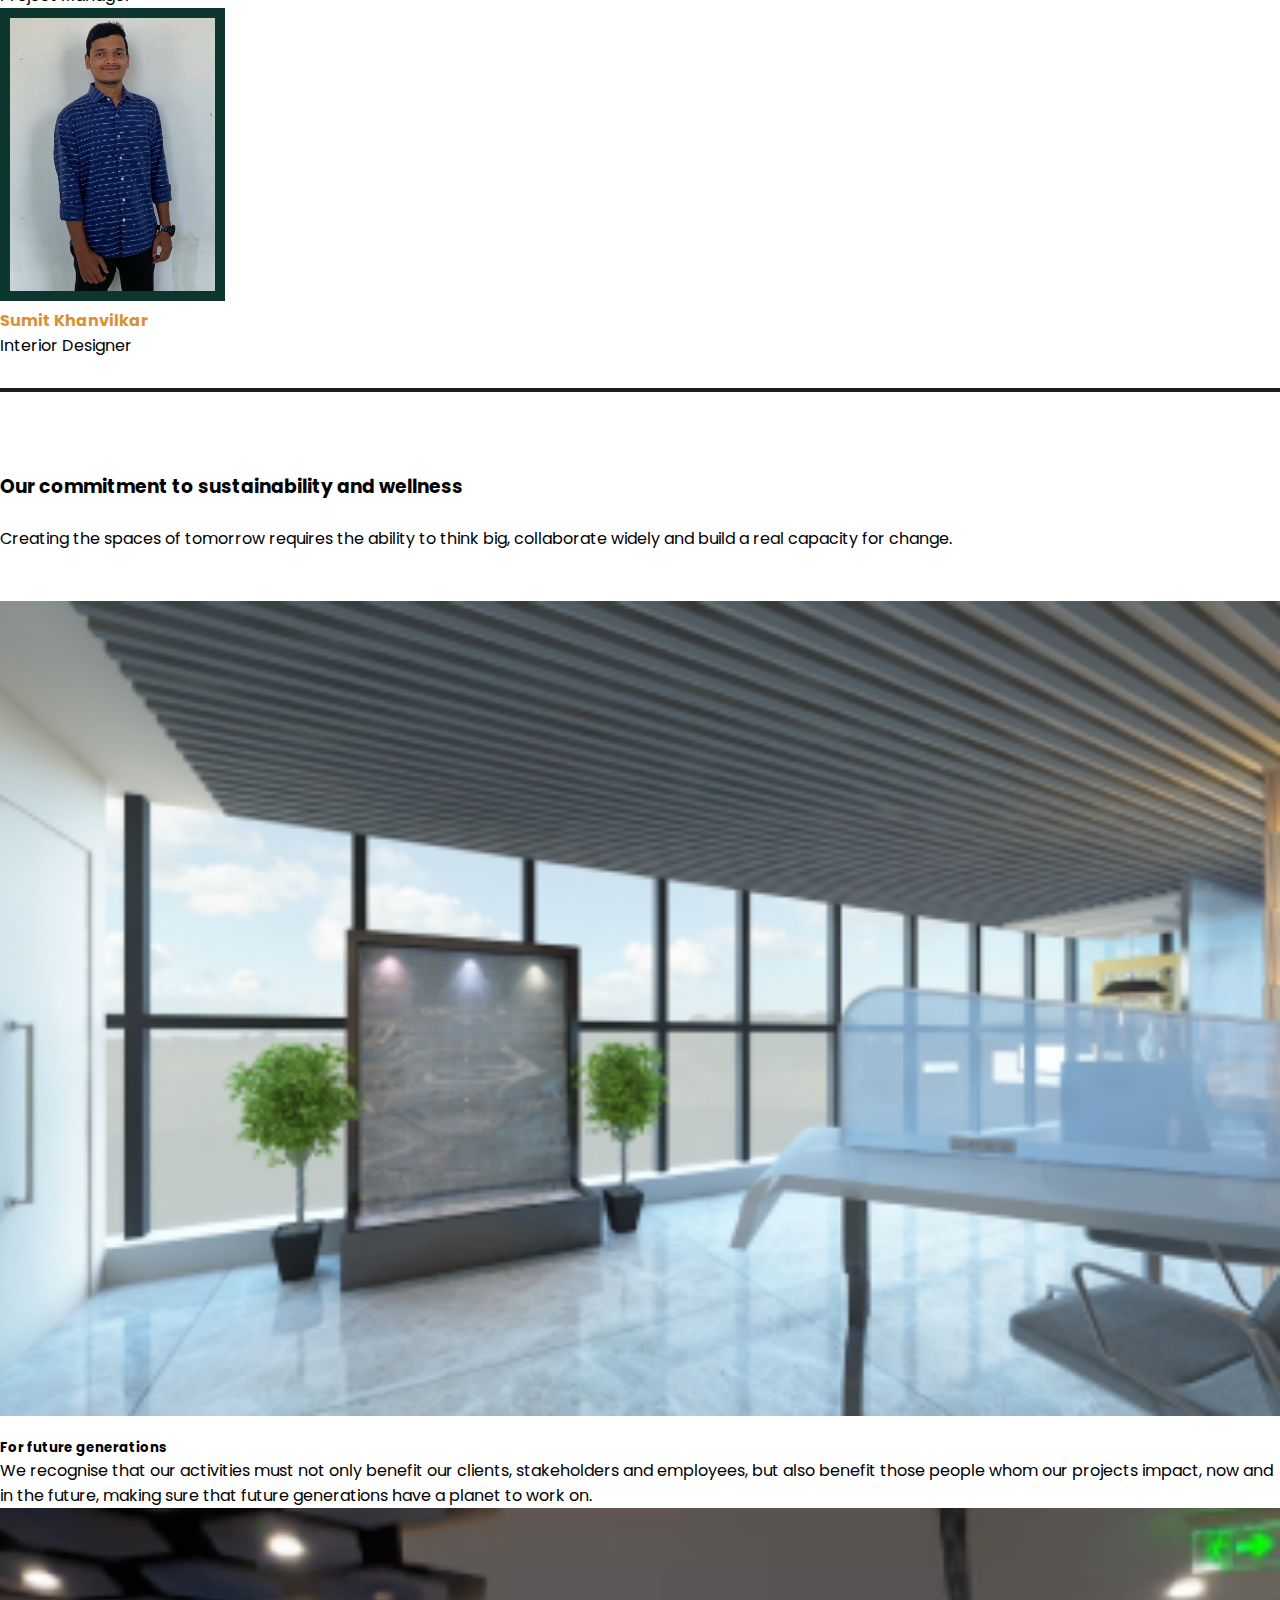
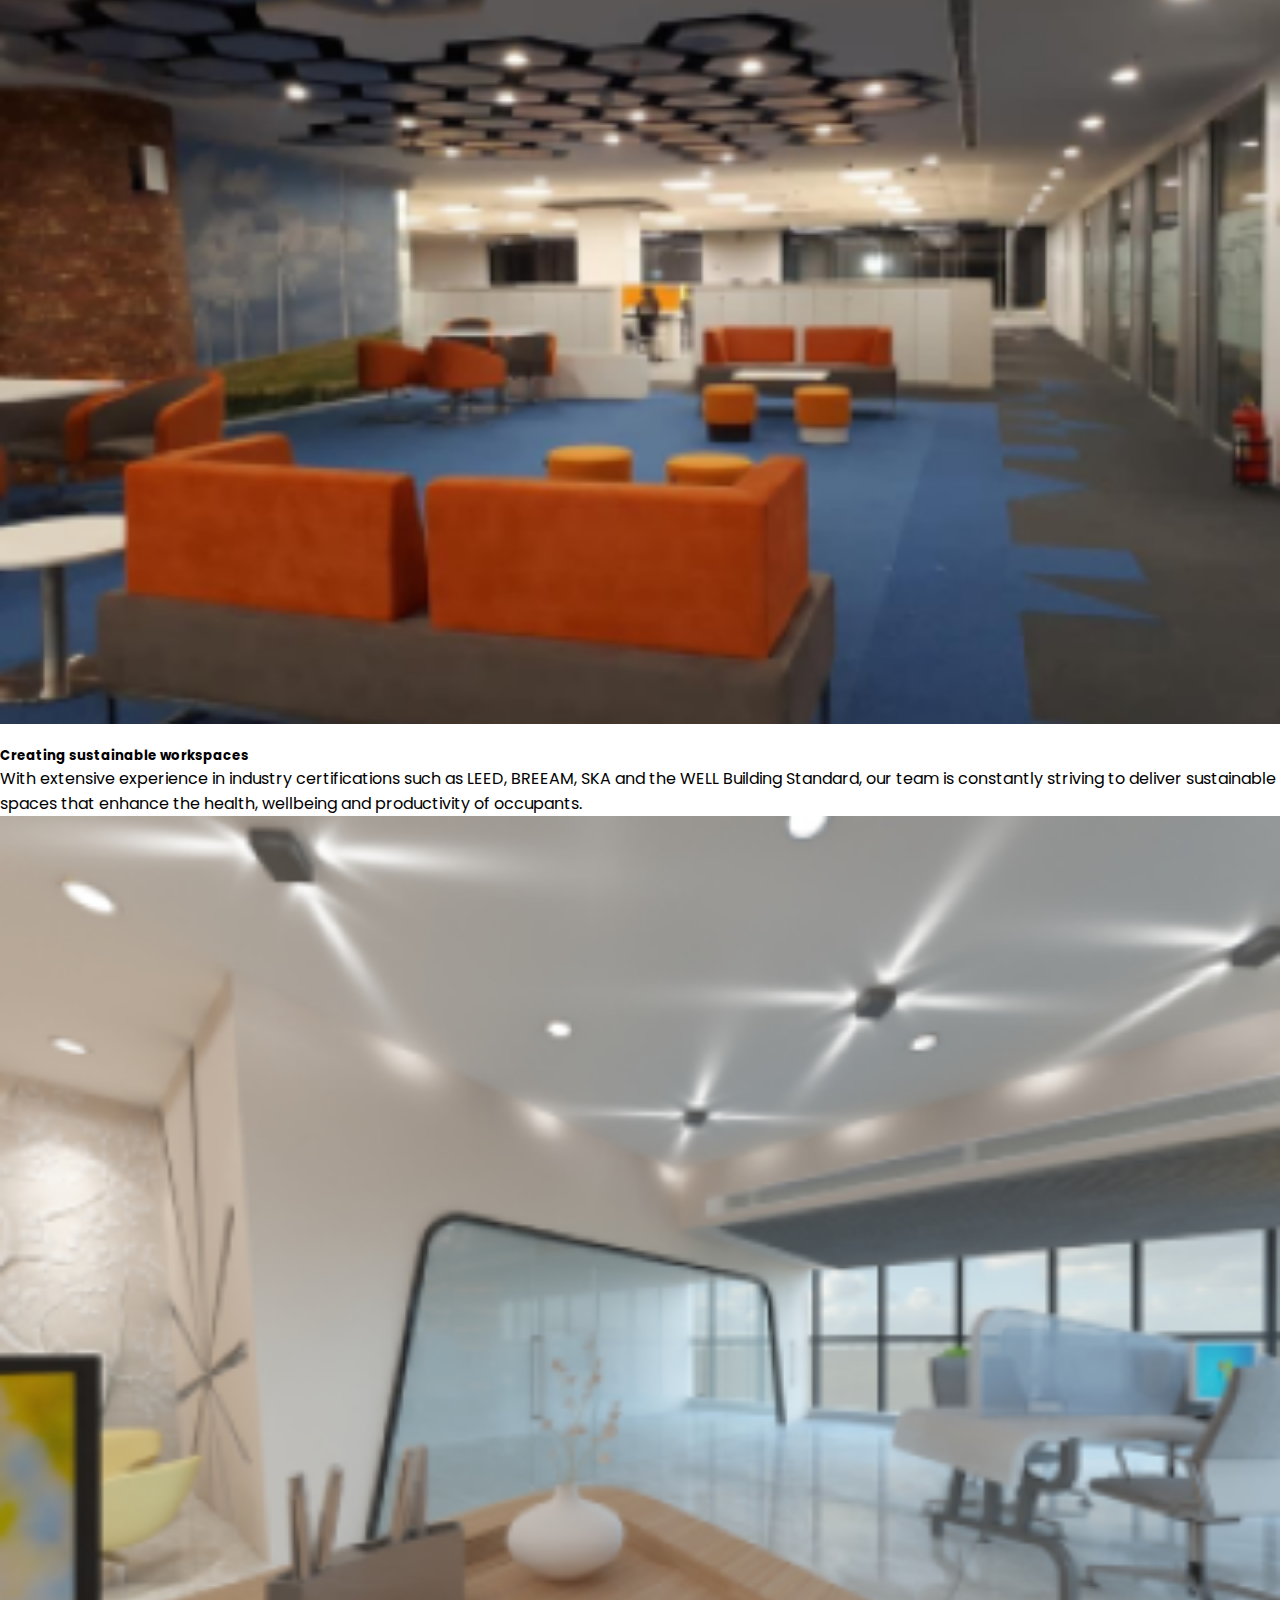
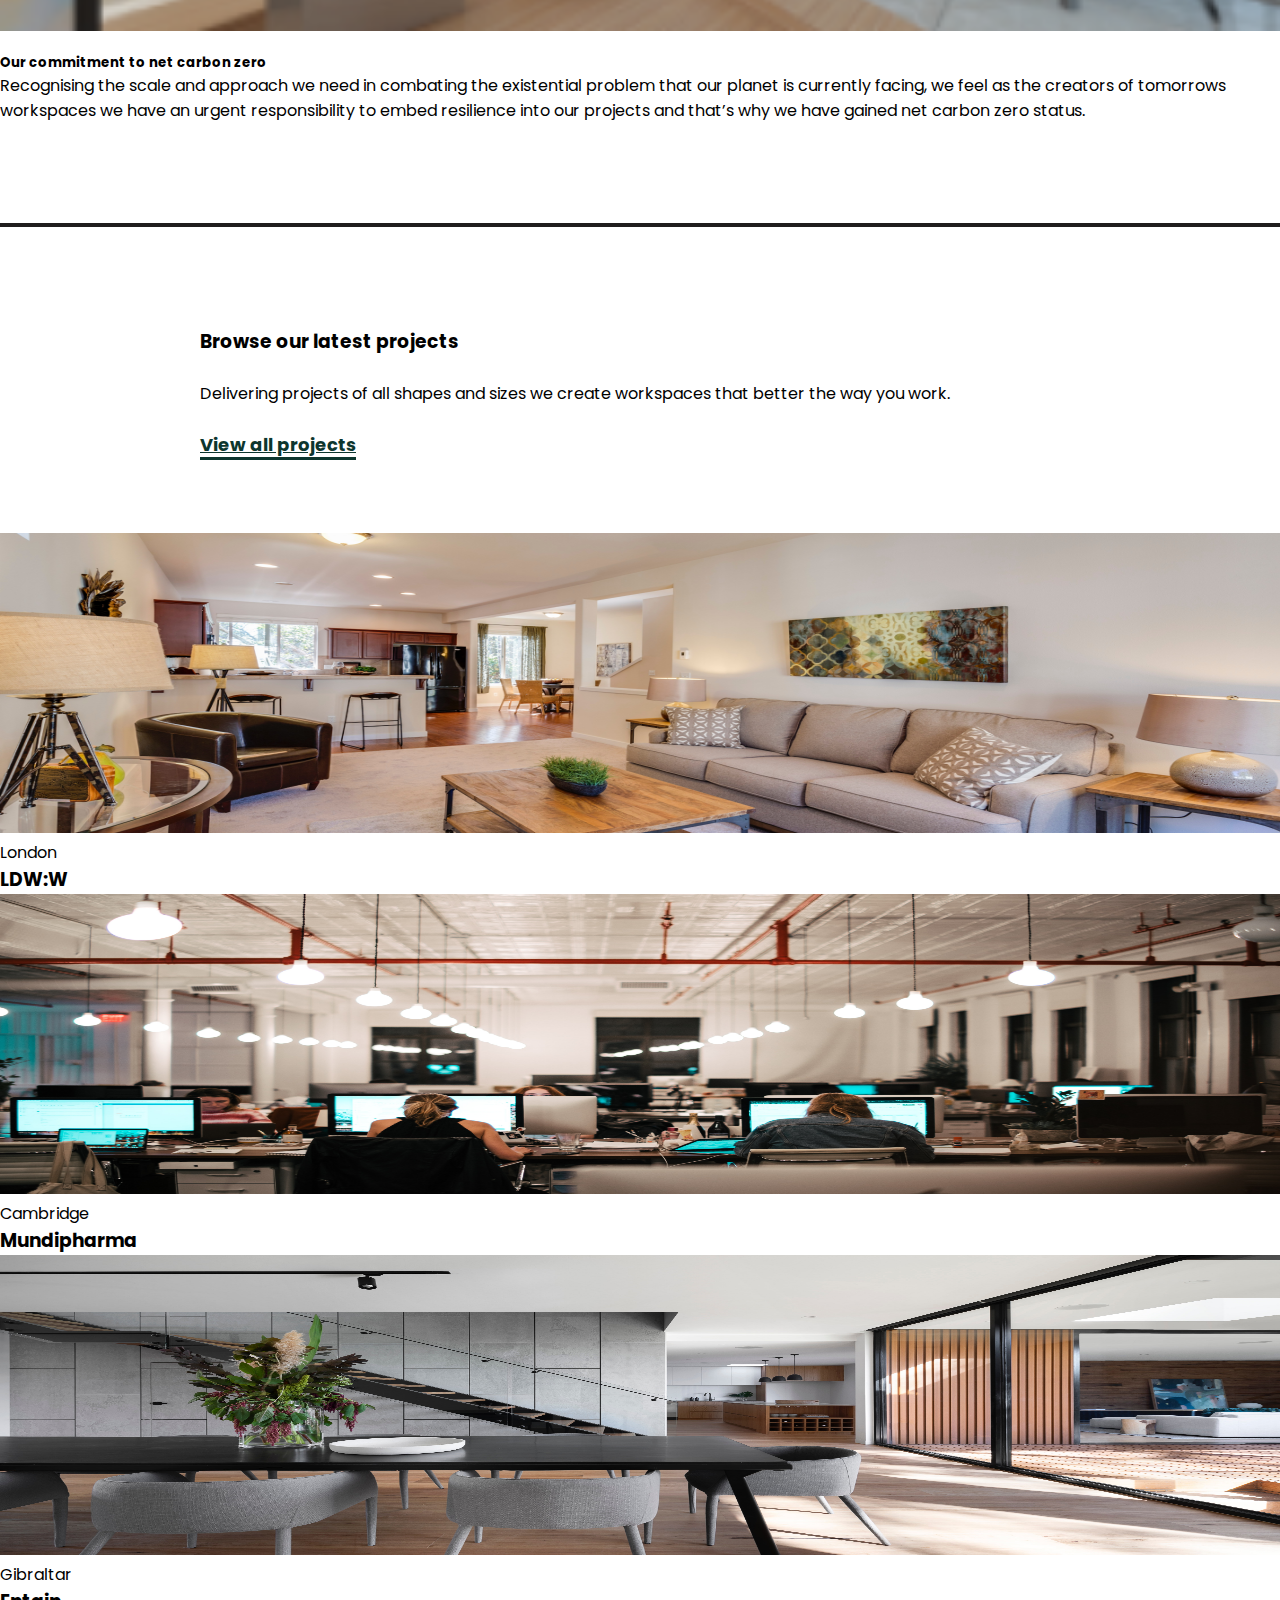
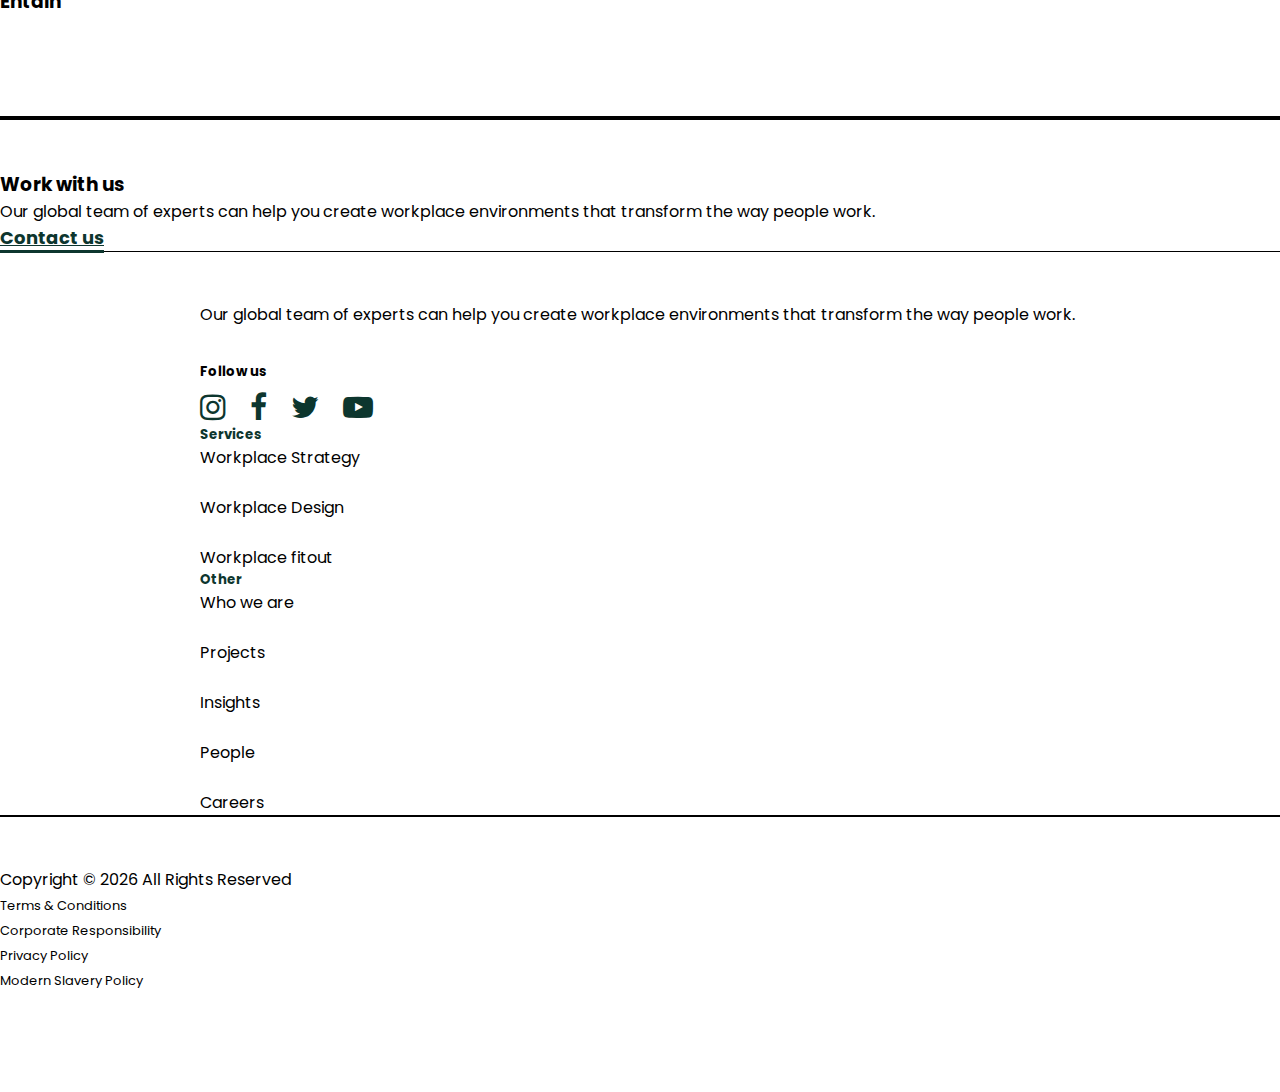
==== commit 32366cc2: "service page added" ====
--- a/about.html
+++ b/about.html
@@ -44,7 +44,7 @@
                         <a class="nav-link" href="/project.html">Projects</a>
                     </li>
                     <li class="nav-item">
-                        <a class="nav-link" href="#">Services</a>
+                        <a class="nav-link" href="/services.html">Services</a>
                     </li>
                     <li class="nav-item">
                         <a class="nav-link" href="contact.html">Contact us</a>
@@ -418,9 +418,10 @@
                     people work.
                 </p>
                 <h5 style="font-weight: bolder; padding-top: 35px; padding-bottom: 10px;"> Follow us</h5>
-                <i class="fa fa-instagram" style="font-size: 30px; color: #0d362e;"></i>
-                <i class="fa fa-facebook" style="font-size: 30px;padding-left: 20px; color: #0d362e;"></i>
-                <i class="fa fa-twitter" style="font-size: 30px;padding-left: 20px; color: #0d362e;"></i>
+                <a href="https://www.instagram.com/lifeskapes_designs/" target="_blank"><i class="fa fa-instagram" style="font-size: 30px; color: #0d362e;"></i></a>
+                <a href="https://www.facebook.com/LifeskapesDesigns/" target="_blank"> <i class="fa fa-facebook" style="font-size: 30px;padding-left: 20px; color: #0d362e;"></i></a>
+                <a href="https://twitter.com/LifeskapesD" target="_blank"> <i class="fa fa-twitter" style="font-size: 30px;padding-left: 20px; color: #0d362e;"></i></a>
+                <a href="https://www.youtube.com/channel/UCRvlnkNiGJtYA1aImpDbWMg" target="_blank"> <i class="fa fa-youtube-play" style="font-size: 30px;padding-left: 20px; color: #0d362e;"></i></a>
             </div>
 
             <div class="col-lg-5 col-md-6 col-sm-12 d-flex">
--- a/about.css
+++ b/about.css
@@ -44,7 +44,7 @@
 
 .top_btn{
   background-color: #0d362e;
-  /* display: none; */
+  display: none;
   color: #DC9036;
   position: fixed;
   bottom: 20px;
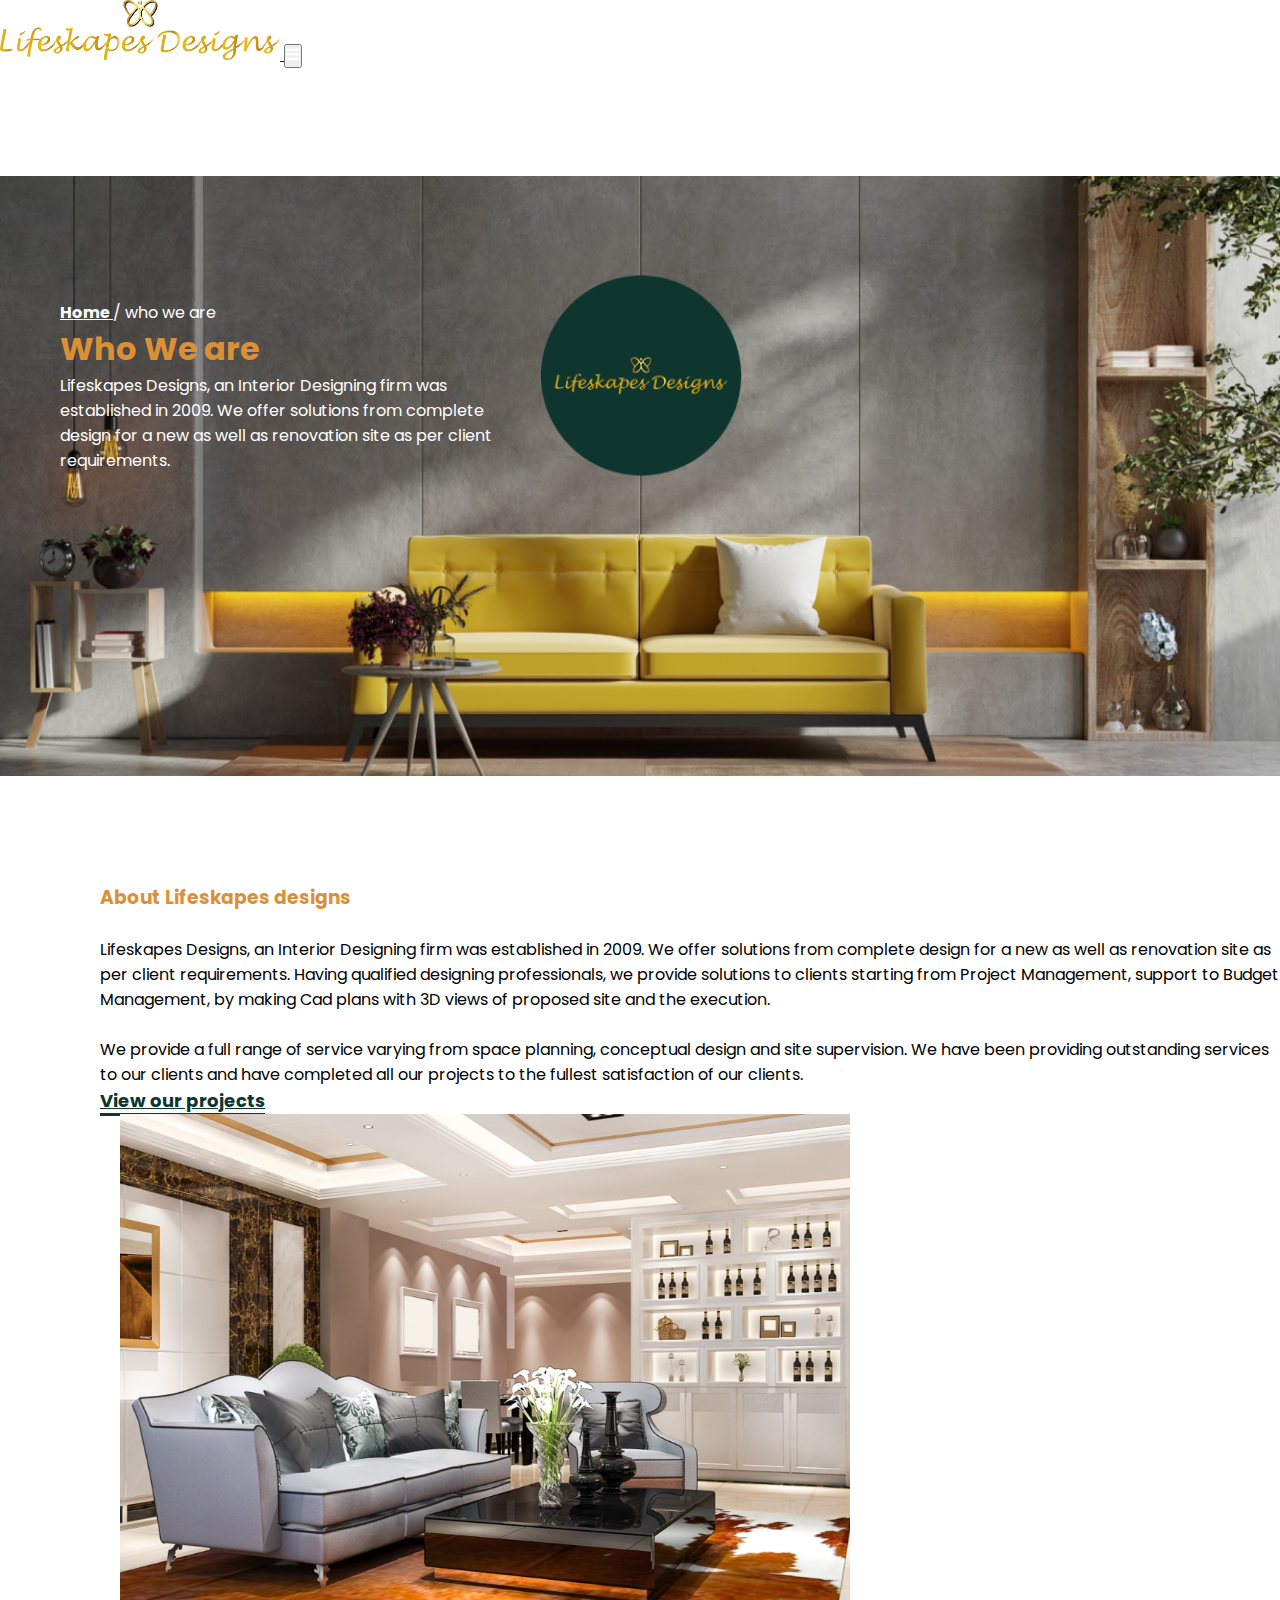
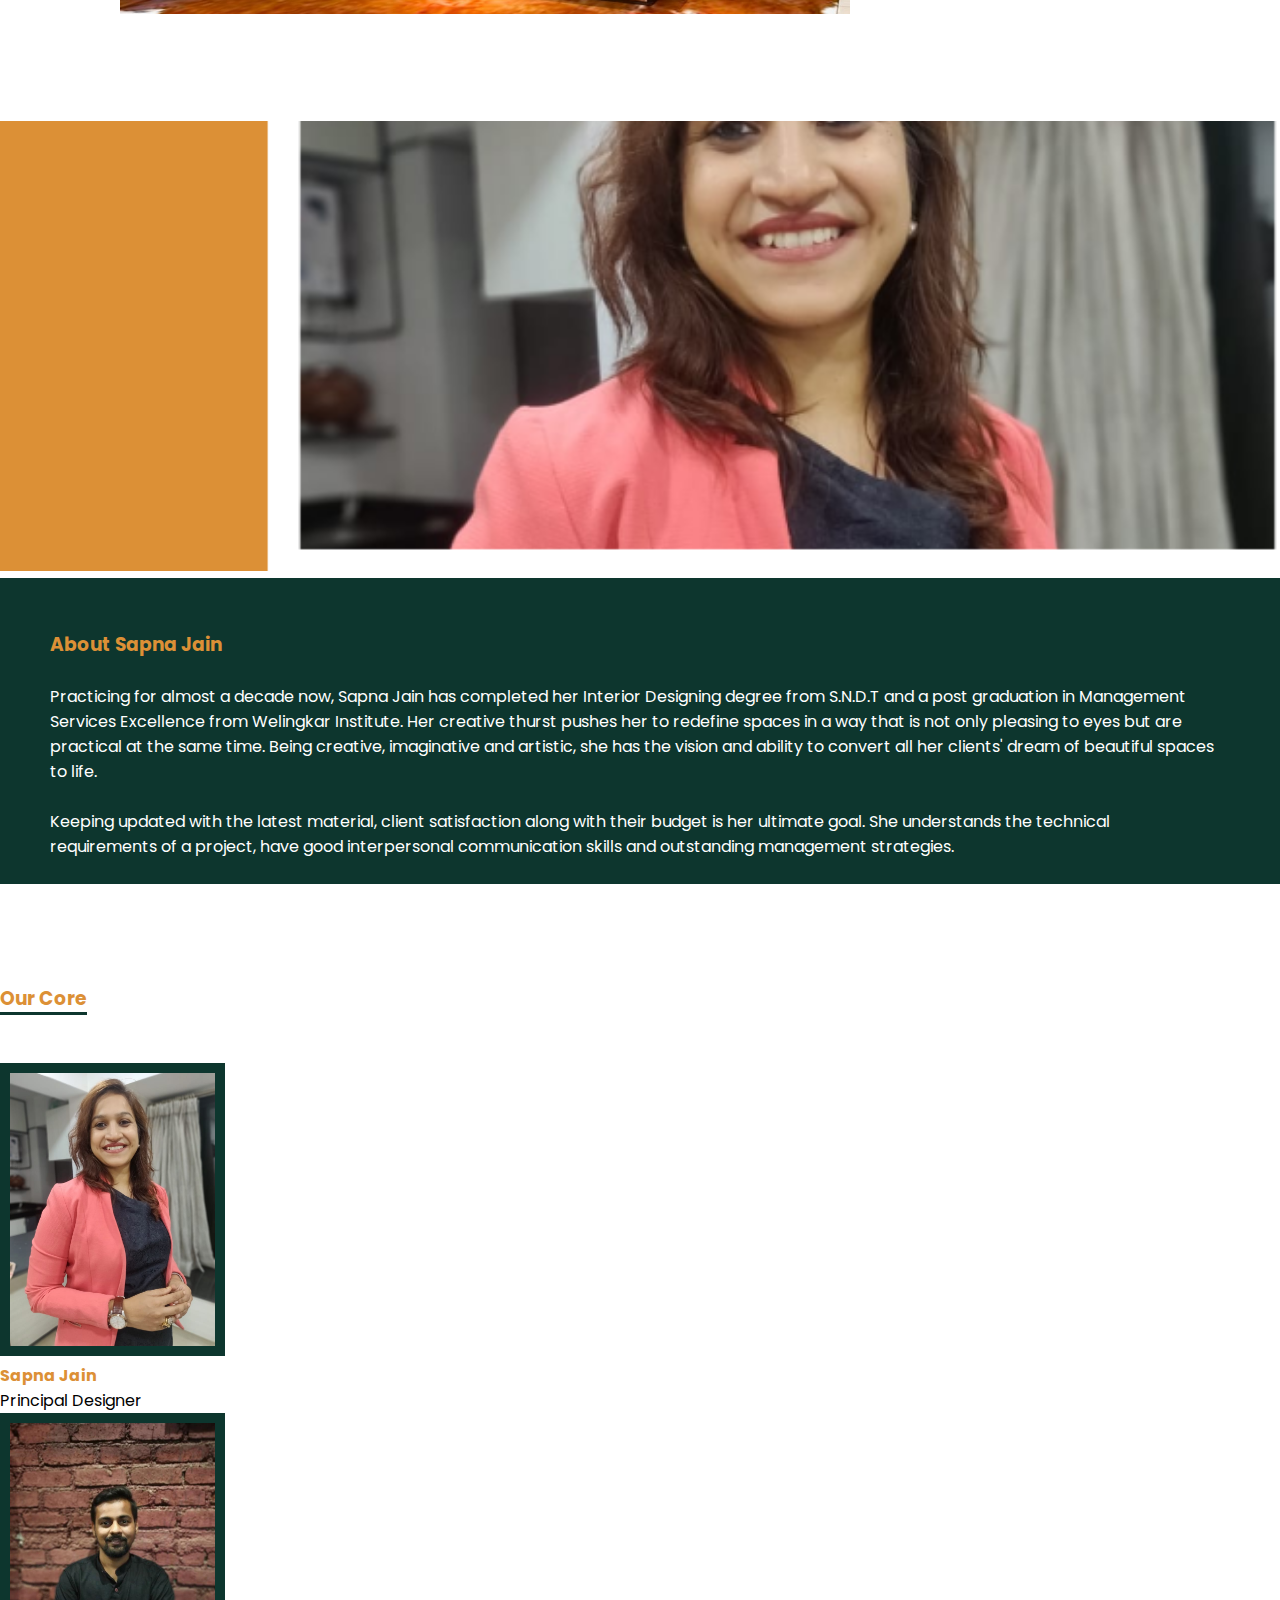
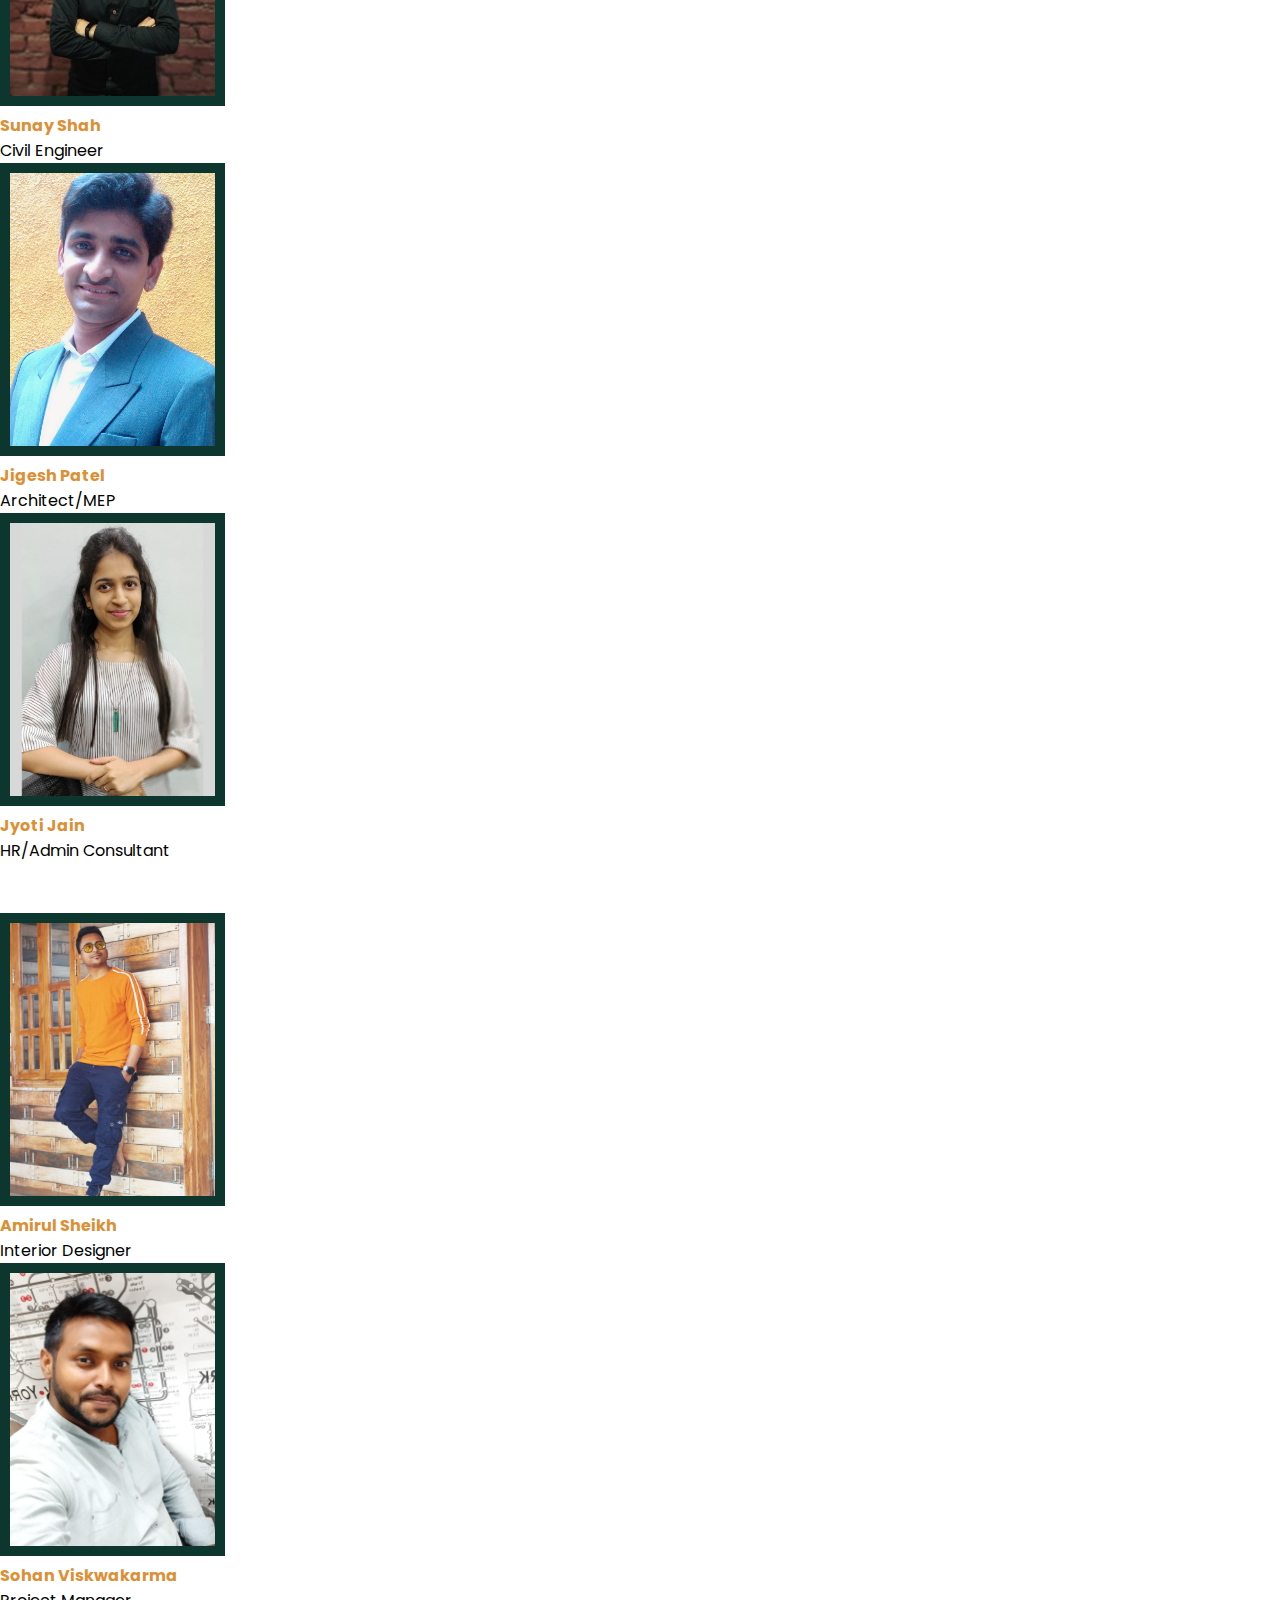
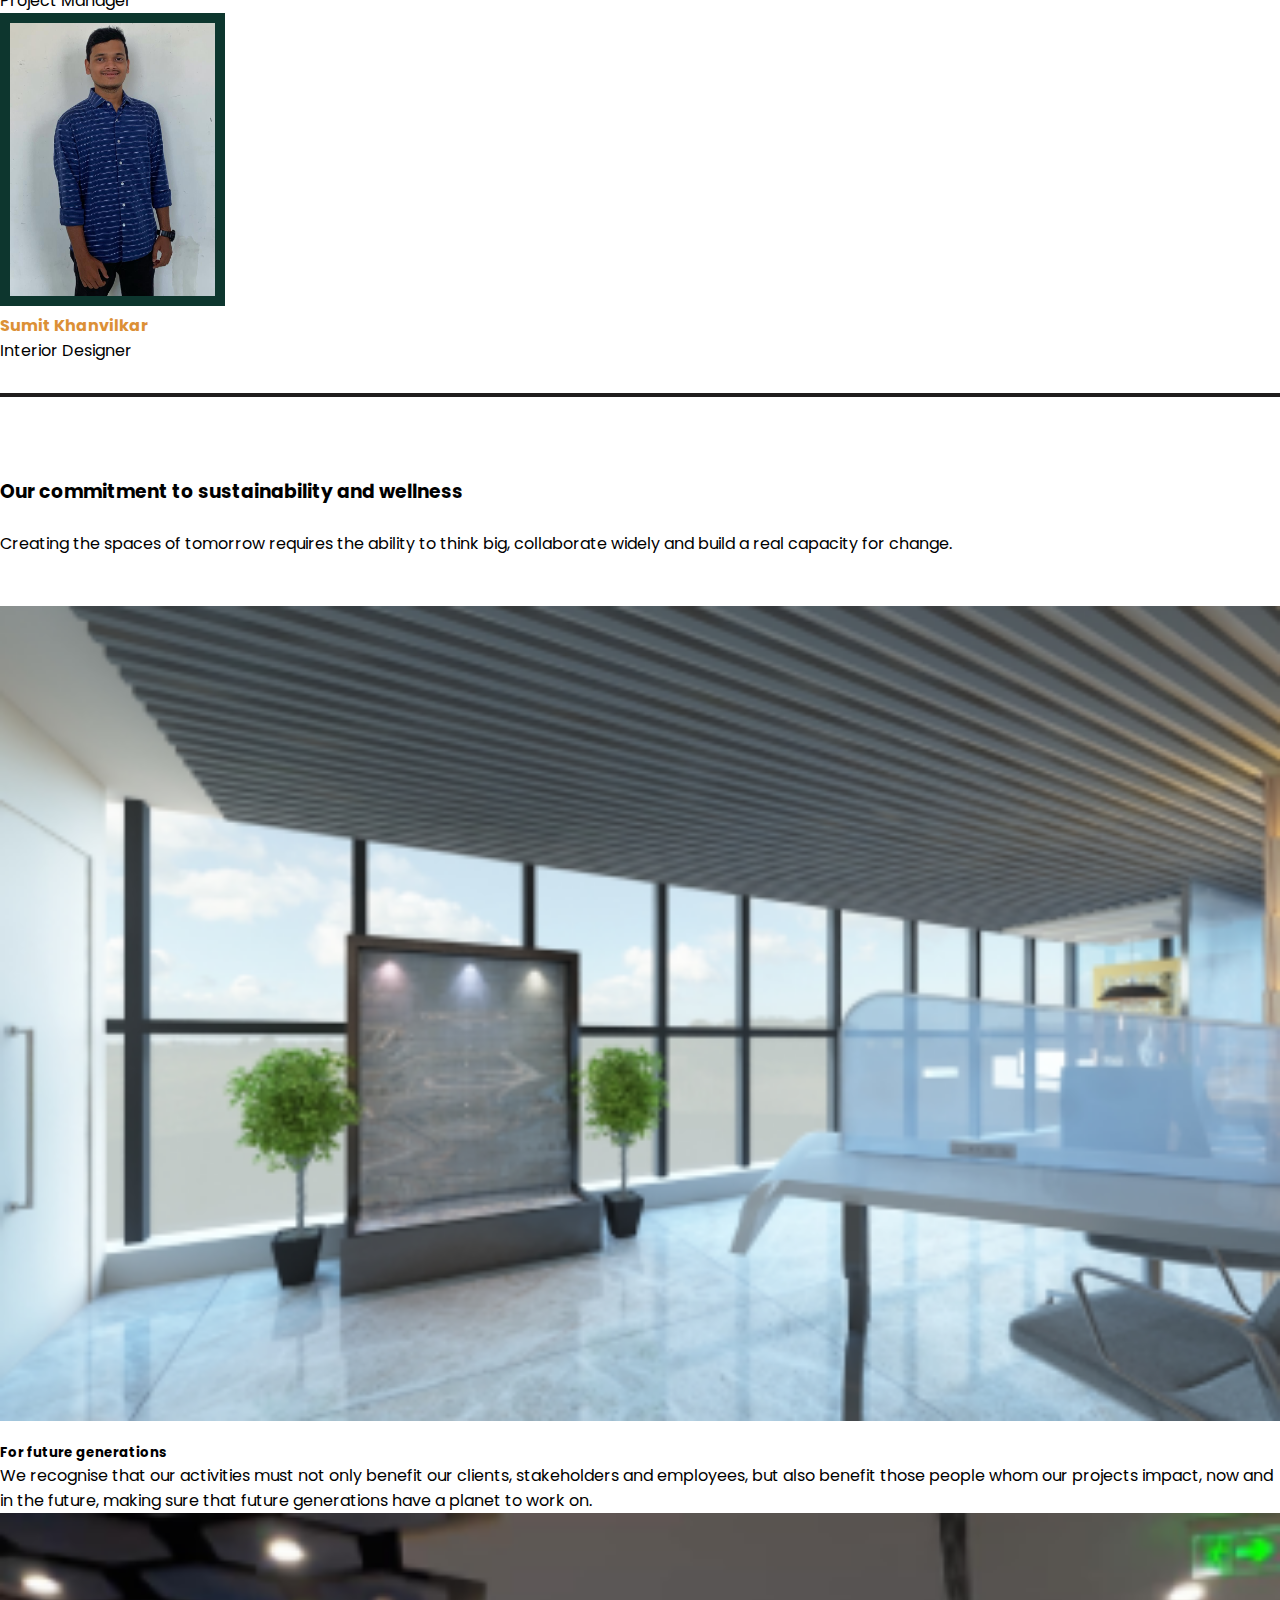
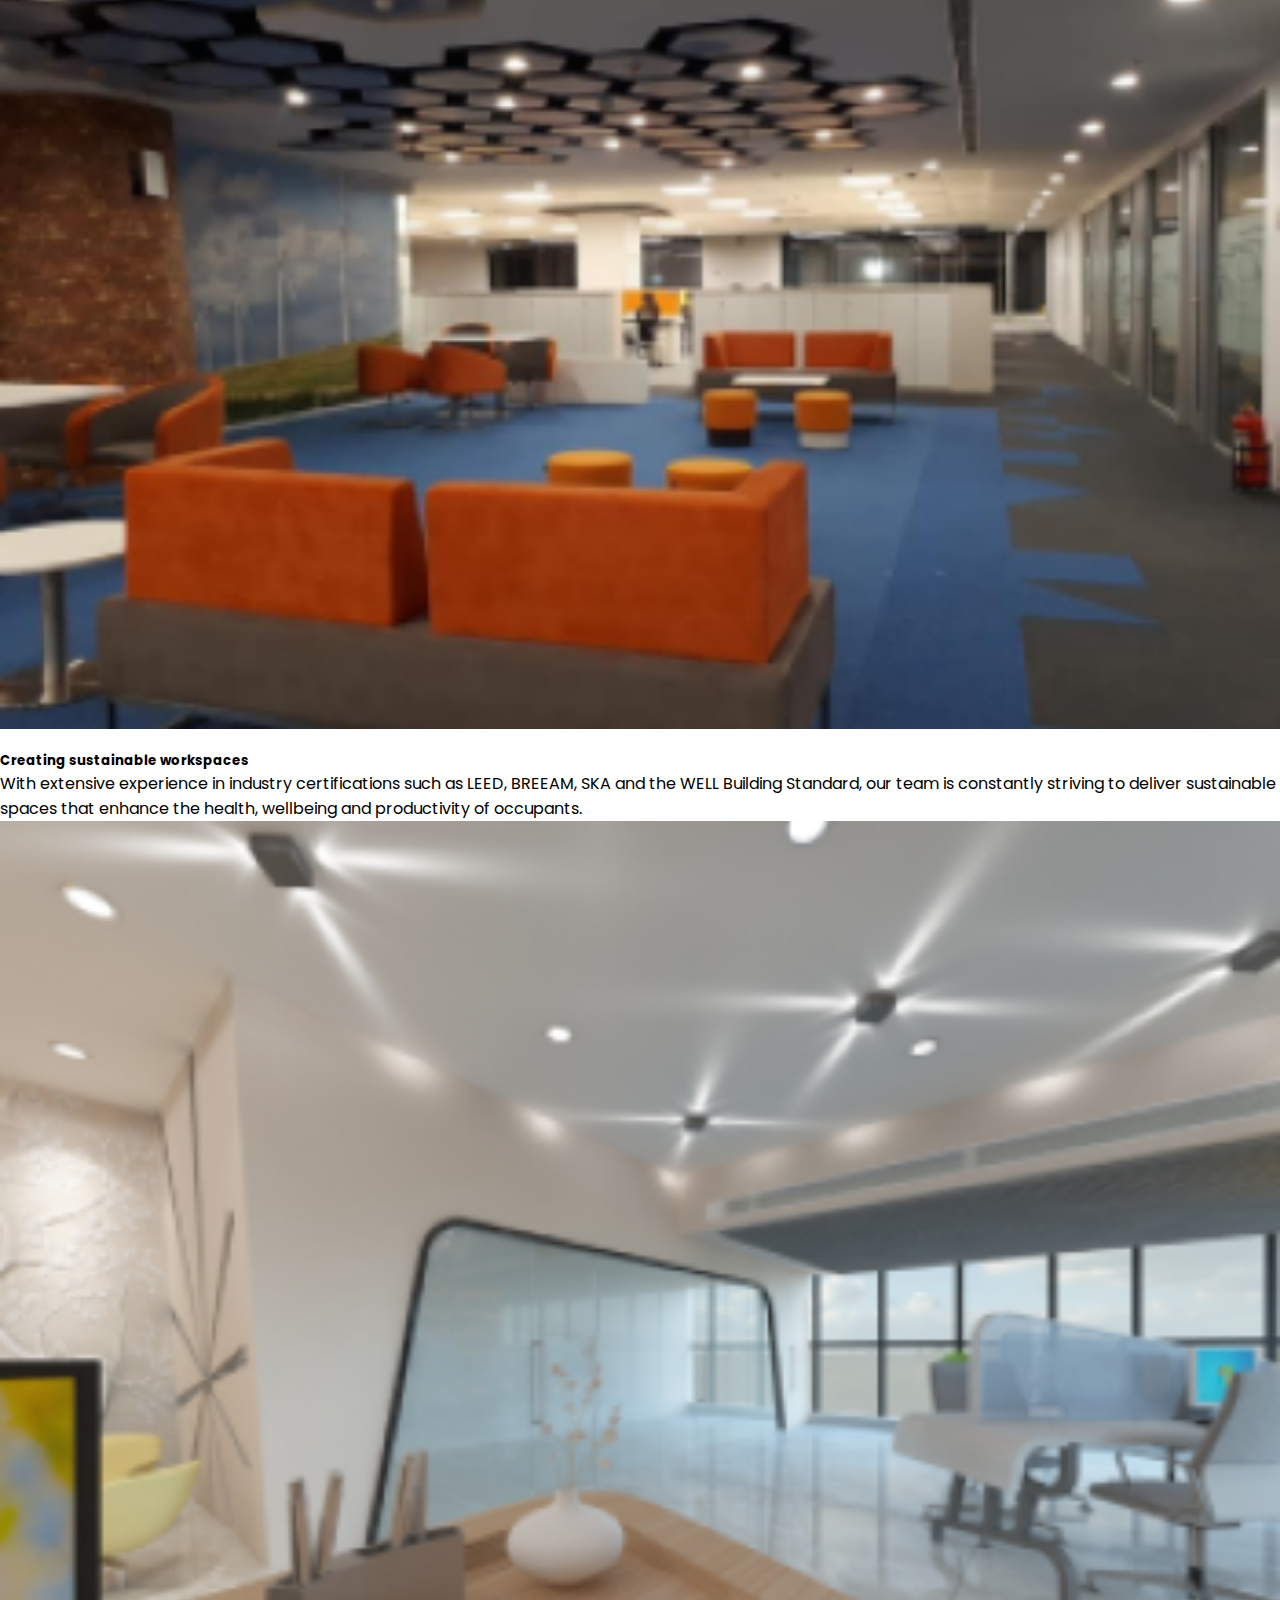
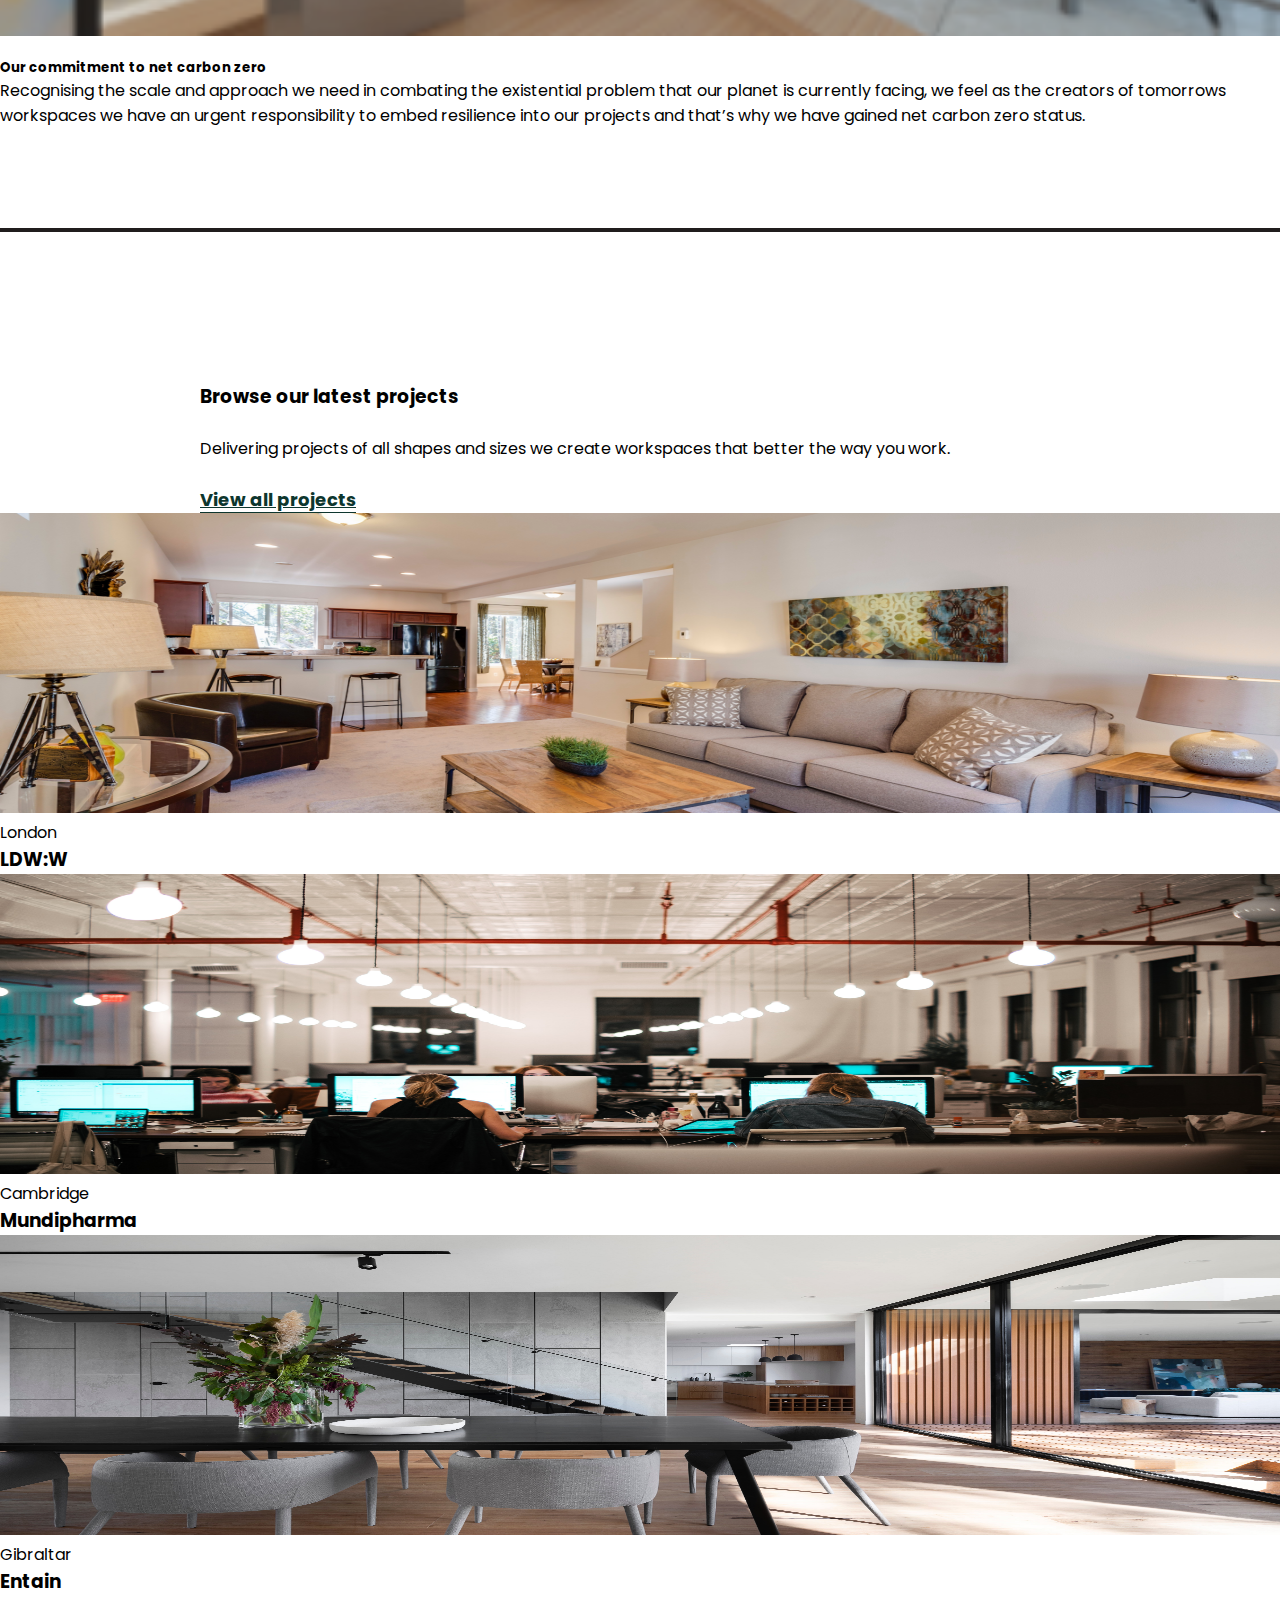
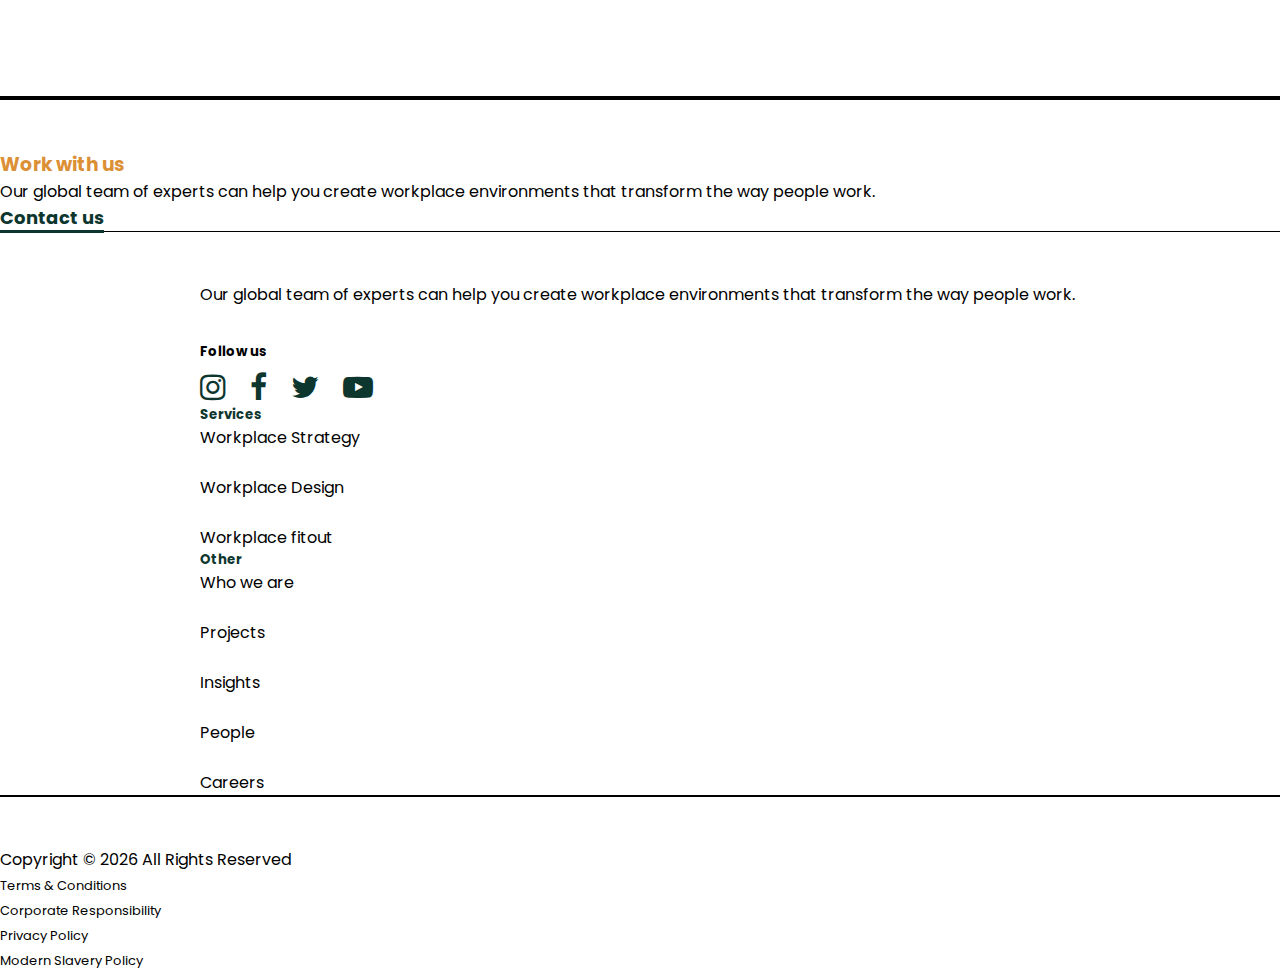
==== commit 540b3629: "jagdish ne edit kiya ye" ====
--- a/about.html
+++ b/about.html
@@ -55,13 +55,13 @@
     </div>
     <!-- navbar end -->
 
-      <!-- Nav Bar ends -->
-
-  <!--- scroll back to top button start---->
-
-  <button onclick='window.scrollTo({top: 0, behavior: "smooth"});'  class="top_btn">^</button>
-
-  <!--- scroll back to top button ends ---->
+    <!-- Nav Bar ends -->
+
+    <!--- scroll back to top button start---->
+
+    <button onclick='window.scrollTo({top: 0, behavior: "smooth"});' class="top_btn">^</button>
+
+    <!--- scroll back to top button ends ---->
 
 
     <!-- main image -->
@@ -109,8 +109,8 @@
                 <img src="./images/aaa.png" alt="" class="storyimg">
             </div>
             <div class="col-lg-6 storytext">
-                <div class="offset-1 storytext1">
-                    <h3 style="font-weight:bolder; color: #DC9036;">About Sapna Jain</h3><br><br>
+                <div class="storytext1">
+                    <h3 style="font-weight:bolder; color: #DC9036;">About Sapna Jain</h3><br>
                     <p>Practicing for almost a decade now, Sapna Jain has completed her Interior Designing degree from
                         S.N.D.T and a post graduation in Management Services Excellence from Welingkar Institute. Her
                         creative thurst pushes her to redefine spaces in a way that is not only pleasing to eyes but are
@@ -130,7 +130,7 @@
 
     <!-- our people -->
     <div class="container ourpeople">
-        <h3 style="font-weight:bolder;"class="text-center"><span class="coretitle">Our Core</span></h3>
+        <h3 style="font-weight:bolder;" class="text-center"><span class="coretitle">Our Core</span></h3>
         <div class="row">
             <div class="col-lg-3 text-center">
                 <img src="./images/sapna jain.jpeg" class="coreimg" alt="">
@@ -263,14 +263,14 @@
             </div>
 
             <!-- Left and right controls -->
-            <a class="left carousel-control" href="#myCarousel" data-slide="prev">
+            <!-- <a class="left carousel-control" href="#myCarousel" data-slide="prev">
                 <span class="glyphicon glyphicon-chevron-left"></span>
                 <span class="sr-only">Previous</span>
             </a>
             <a class="right carousel-control" href="#myCarousel" data-slide="next">
                 <span class="glyphicon glyphicon-chevron-right"></span>
                 <span class="sr-only">Next</span>
-            </a>
+            </a> -->
         </div>
     </div>
 
@@ -337,13 +337,13 @@
             </div>
 
             <div class="col-lg-5 col-sm-12">
-                <div id="demo" class="carousel slide" data-ride="carousel">
+                <div id="demo1" class="carousel slide" data-ride="carousel">
                     <!-- Indicators -->
-                    <ul class="carousel-indicators">
+                    <!-- <ul class="carousel-indicators">
                         <li data-target="#demo" data-slide-to="0" class="active"></li>
                         <li data-target="#demo" data-slide-to="1"></li>
                         <li data-target="#demo" data-slide-to="2"></li>
-                    </ul>
+                    </ul> -->
 
                     <!-- The slideshow -->
                     <div class="carousel-inner">
@@ -382,65 +382,74 @@
                     </div>
 
                     <!-- Left and right controls -->
-                    <a class="carousel-control-prev" href="#demo" role="button" data-slide="prev">
+                    <a class="carousel-control-prev" href="#demo1" role="button" data-slide="prev">
                         <span class="carousel-control-prev-icon" aria-hidden="true"></span>
                         <span class="sr-only">Previous</span>
-                      </a>
-                      <a class="carousel-control-next" href="#demo" role="button" data-slide="next">
+                    </a>
+                    <a class="carousel-control-next" href="#demo1" role="button" data-slide="next">
                         <span class="carousel-control-next-icon" aria-hidden="true"></span>
                         <span class="sr-only">Next</span>
-                      </a>
-            </div>
-        </div>
-    </div>
-
-
-
-    <!-- contactus and footer -->
-    <div class="container contactus">
-        <div class="row">
-            <div class="col-lg-6">
-                <h3 style="font-weight: bolder;">Work with us</h3>
-                <p>Our global team of experts can help you create workplace environments that transform the way people
-                    work.
-                </p>
-            </div>
-            <div class="col-lg-6 pt-5">
-                <a href="/contact.html" class="link">Contact us</a>
-            </div>
-        </div>
-    </div>
-
-    <div class="container mt-5" style="border-top: 1px solid #000;">
-        <div class="row contactusrow2">
-            <div class="col-lg-4 col-md-6 col-sm-12 footer-text">
-                <p>Our global team of experts can help you create workplace environments that transform the way
-                    people work.
-                </p>
-                <h5 style="font-weight: bolder; padding-top: 35px; padding-bottom: 10px;"> Follow us</h5>
-                <a href="https://www.instagram.com/lifeskapes_designs/" target="_blank"><i class="fa fa-instagram" style="font-size: 30px; color: #0d362e;"></i></a>
-                <a href="https://www.facebook.com/LifeskapesDesigns/" target="_blank"> <i class="fa fa-facebook" style="font-size: 30px;padding-left: 20px; color: #0d362e;"></i></a>
-                <a href="https://twitter.com/LifeskapesD" target="_blank"> <i class="fa fa-twitter" style="font-size: 30px;padding-left: 20px; color: #0d362e;"></i></a>
-                <a href="https://www.youtube.com/channel/UCRvlnkNiGJtYA1aImpDbWMg" target="_blank"> <i class="fa fa-youtube-play" style="font-size: 30px;padding-left: 20px; color: #0d362e;"></i></a>
-            </div>
-
-            <div class="col-lg-5 col-md-6 col-sm-12 d-flex">
-                <div>
-                    <h5 style="font-weight: bolder; color: #0d362e;" class="pb-3">Services</h5>
-                    <a href="#" class="worklink">Workplace Strategy</a><br><br>
-                    <a href="#" class="worklink">Workplace Design</a><br><br>
-                    <a href="#" class="worklink">Workplace fitout</a>
-                </div>
-                <div class="offset-2">
-                    <h5 style="font-weight: bolder; color: #0d362e;" class="pb-3">Other</h5>
-                    <a href="#" class="worklink">Who we are</a><br><br>
-                    <a href="#" class="worklink">Projects</a><br><br>
-                    <a href="#" class="worklink">Insights</a><br><br>
-                    <a href="#" class="worklink">People</a><br><br>
-                    <a href="#" class="worklink">Careers</a>
-                </div>
-            </div>
-        </div>
+                    </a>
+                </div>
+            </div>
+        </div>
+    </div>
+
+
+
+        <!-- contactus and footer -->
+        <div class="container contactus">
+            <div class="row">
+                <div class="col-lg-6">
+                    <h3 style="font-weight: bolder; color: #DC9036;">Work with us</h3>
+                    <p>Our global team of experts can help you create workplace environments that transform the way
+                        people work.</p>
+                </div>
+                <div class="col-lg-6 pt-5">
+                    <a href="#">Contact us</a>
+                </div>
+            </div>
+        </div>
+
+        <footer class="mt-5">
+            <div class="container" style="border-top: 1px solid #000;">
+                <div class="row contactusrow2">
+                    <div class="col-lg-4 col-md-6 col-sm-12 footer-text">
+                        <p>Our global team of experts can help you create workplace environments that transform the way
+                            people work.
+                        </p>
+                        <h5 style="font-weight: bolder; padding-top: 35px; padding-bottom: 10px;"> Follow us</h5>
+                        <a href="https://www.instagram.com/lifeskapes_designs/" target="_blank"><i
+                                class="fa fa-instagram" style="font-size: 30px; color: #0d362e;"></i></a>
+                        <a href="https://www.facebook.com/LifeskapesDesigns/" target="_blank"> <i class="fa fa-facebook"
+                                style="font-size: 30px;padding-left: 20px; color: #0d362e;"></i></a>
+                        <a href="https://twitter.com/LifeskapesD" target="_blank"> <i class="fa fa-twitter"
+                                style="font-size: 30px;padding-left: 20px; color: #0d362e;"></i></a>
+                        <a href="https://www.youtube.com/channel/UCRvlnkNiGJtYA1aImpDbWMg" target="_blank"> <i
+                                class="fa fa-youtube-play"
+                                style="font-size: 30px;padding-left: 20px; color: #0d362e;"></i></a>
+
+                    </div>
+
+                    <div class="col-lg-5 col-md-6 col-sm-12 d-flex">
+                        <div>
+                            <h5 style="font-weight: bolder; color: #0d362e;" class="pb-3">Services</h5>
+                            <a href="#" class="worklink">Workplace Strategy</a><br><br>
+                            <a href="#" class="worklink">Workplace Design</a><br><br>
+                            <a href="#" class="worklink">Workplace fitout</a>
+                        </div>
+
+                        <div class="offset-2">
+                            <h5 style="font-weight: bolder; color: #0d362e;" class="pb-3">Other</h5>
+                            <a href="#" class="worklink">Who we are</a><br><br>
+                            <a href="#" class="worklink">Projects</a><br><br>
+                            <a href="#" class="worklink">Insights</a><br><br>
+                            <a href="#" class="worklink">People</a><br><br>
+                            <a href="#" class="worklink">Careers</a>
+                        </div>
+                    </div>
+                </div>
+        </footer>
 
         <div class="container mt-5" style="border-top: 2px solid #000; ">
             <div class="row">
@@ -471,21 +480,19 @@
                 </div>
             </div>
         </div>
-    </div>
-
-
-
-
-    <!-- bootstrap scripts -->
-    <script src="https://code.jquery.com/jquery-3.5.1.slim.min.js"
-        integrity="sha384-DfXdz2htPH0lsSSs5nCTpuj/zy4C+OGpamoFVy38MVBnE+IbbVYUew+OrCXaRkfj"
-        crossorigin="anonymous"></script>
-    <script src="https://cdn.jsdelivr.net/npm/popper.js@1.16.1/dist/umd/popper.min.js"
-        integrity="sha384-9/reFTGAW83EW2RDu2S0VKaIzap3H66lZH81PoYlFhbGU+6BZp6G7niu735Sk7lN"
-        crossorigin="anonymous"></script>
-    <script src="https://cdn.jsdelivr.net/npm/bootstrap@4.6.0/dist/js/bootstrap.min.js"
-        integrity="sha384-+YQ4JLhjyBLPDQt//I+STsc9iw4uQqACwlvpslubQzn4u2UU2UFM80nGisd026JF"
-        crossorigin="anonymous"></script>
+
+
+
+        <!-- bootstrap scripts -->
+        <script src="https://code.jquery.com/jquery-3.5.1.slim.min.js"
+            integrity="sha384-DfXdz2htPH0lsSSs5nCTpuj/zy4C+OGpamoFVy38MVBnE+IbbVYUew+OrCXaRkfj"
+            crossorigin="anonymous"></script>
+        <script src="https://cdn.jsdelivr.net/npm/popper.js@1.16.1/dist/umd/popper.min.js"
+            integrity="sha384-9/reFTGAW83EW2RDu2S0VKaIzap3H66lZH81PoYlFhbGU+6BZp6G7niu735Sk7lN"
+            crossorigin="anonymous"></script>
+        <script src="https://cdn.jsdelivr.net/npm/bootstrap@4.6.0/dist/js/bootstrap.min.js"
+            integrity="sha384-+YQ4JLhjyBLPDQt//I+STsc9iw4uQqACwlvpslubQzn4u2UU2UFM80nGisd026JF"
+            crossorigin="anonymous"></script>
 </body>
 
 </html>--- a/about.css
+++ b/about.css
@@ -129,6 +129,11 @@
 }
 
 @media screen and (max-width: 640px) {
+  .aboutdetail{
+    margin-top: 50px;
+    padding-bottom: 40px;
+    border-bottom: 4px solid #000;
+  }
   .abouttext {
     text-align: center;
     margin-top: 0;
@@ -149,9 +154,11 @@
 .storytext {
   color: white;
   background-color: #0d362e;
+  padding-top: 30px;
 }
 .storytext1 {
   padding: 22px 60px 0px 40px;
+  margin-left: 10px;
 }
 .storyimg {
   height: 450px;
@@ -160,12 +167,15 @@
 }
 
 @media screen and (max-width: 640px) {
+  .storycontainer{
+    margin-top: 50px;
+  }
   .storyimg {
     height: 250px;
   }
   .storytext1 {
     text-align: center;
-    padding: 40px 20px 10px 10px;
+    padding: 10px 20px 10px 20px;
   }
 }
 
@@ -210,7 +220,6 @@
 .commit {
   margin-top: 30px;
   border-top: 4px solid rgb(32, 29, 29);
-
   border-bottom: 4px solid rgb(32, 29, 29);
   padding-bottom: 100px;
 }
@@ -225,6 +234,7 @@
 .browse {
   margin-top: 100px;
   margin-bottom: 100px;
+  overflow: hidden;
 }
 .browsetext {
   padding-left: 200px;
@@ -246,6 +256,15 @@
     width: 100%;
     height: 250px;
   }
+  .browse{
+    margin-top: 50px;
+  }
+  .commit{
+    padding-bottom: 50px;
+  }
+  .headcommit{
+    margin-top: 40px;
+  }
 }
 
 /* contactus and footer */
@@ -259,12 +278,25 @@
 }
 .contactusrow2{
   margin-top: 50px;
-  margin-left: 200px ;
+  margin-left: 200px;
+}
+.contactus .row .col-lg-6 a {
+  text-decoration: none;
+  color:#0d362e;
+  border-bottom: 3px solid #0d362e;
+  font-size: 18px;
+  font-weight: bold;
+  margin-top: 20px;
+}
+
+.contactus .row .col-lg-6 a:hover {
+  color: #DC9036;
 }
 
 @media screen and (max-width: 640px) {
   .contactus {
     text-align: center;
+    margin-top: 50px;
   }
 }
 
@@ -296,4 +328,4 @@
   .contactusrow2{
     margin-left: 0;
   }
-}+}
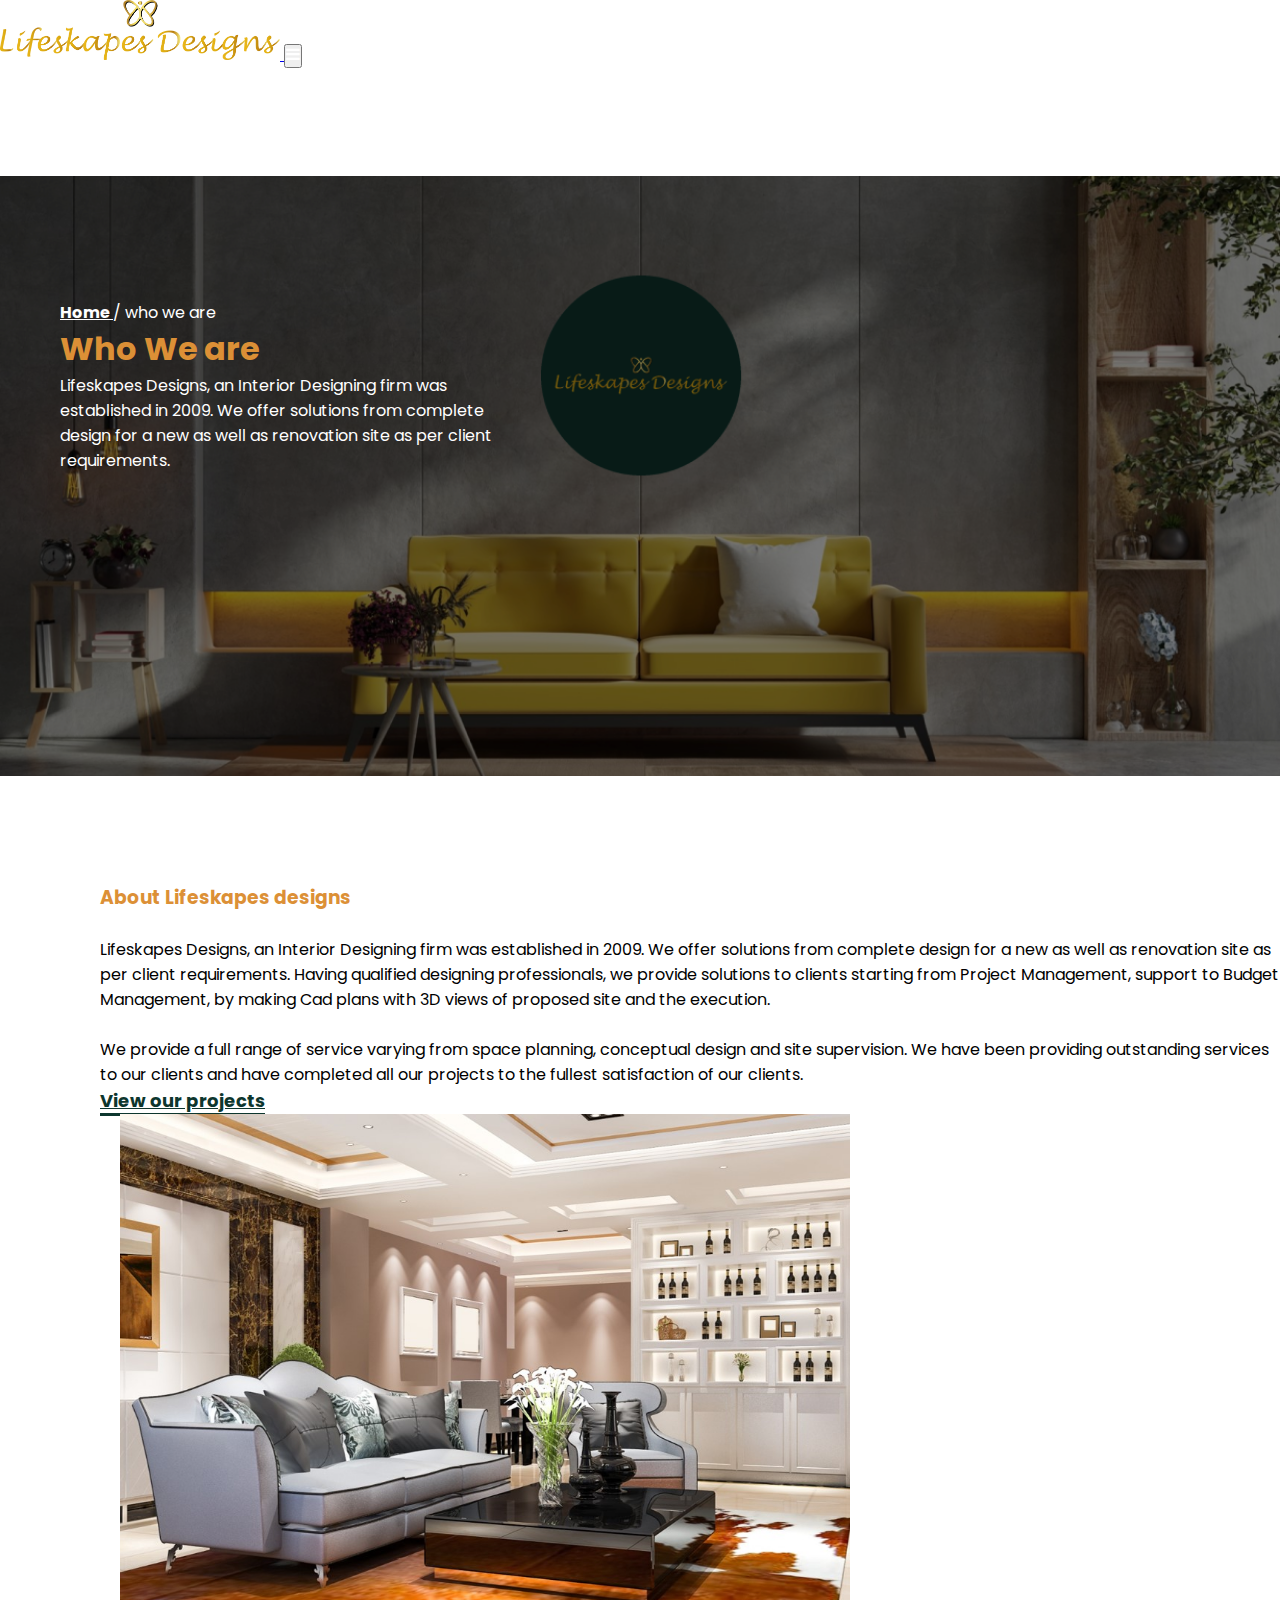
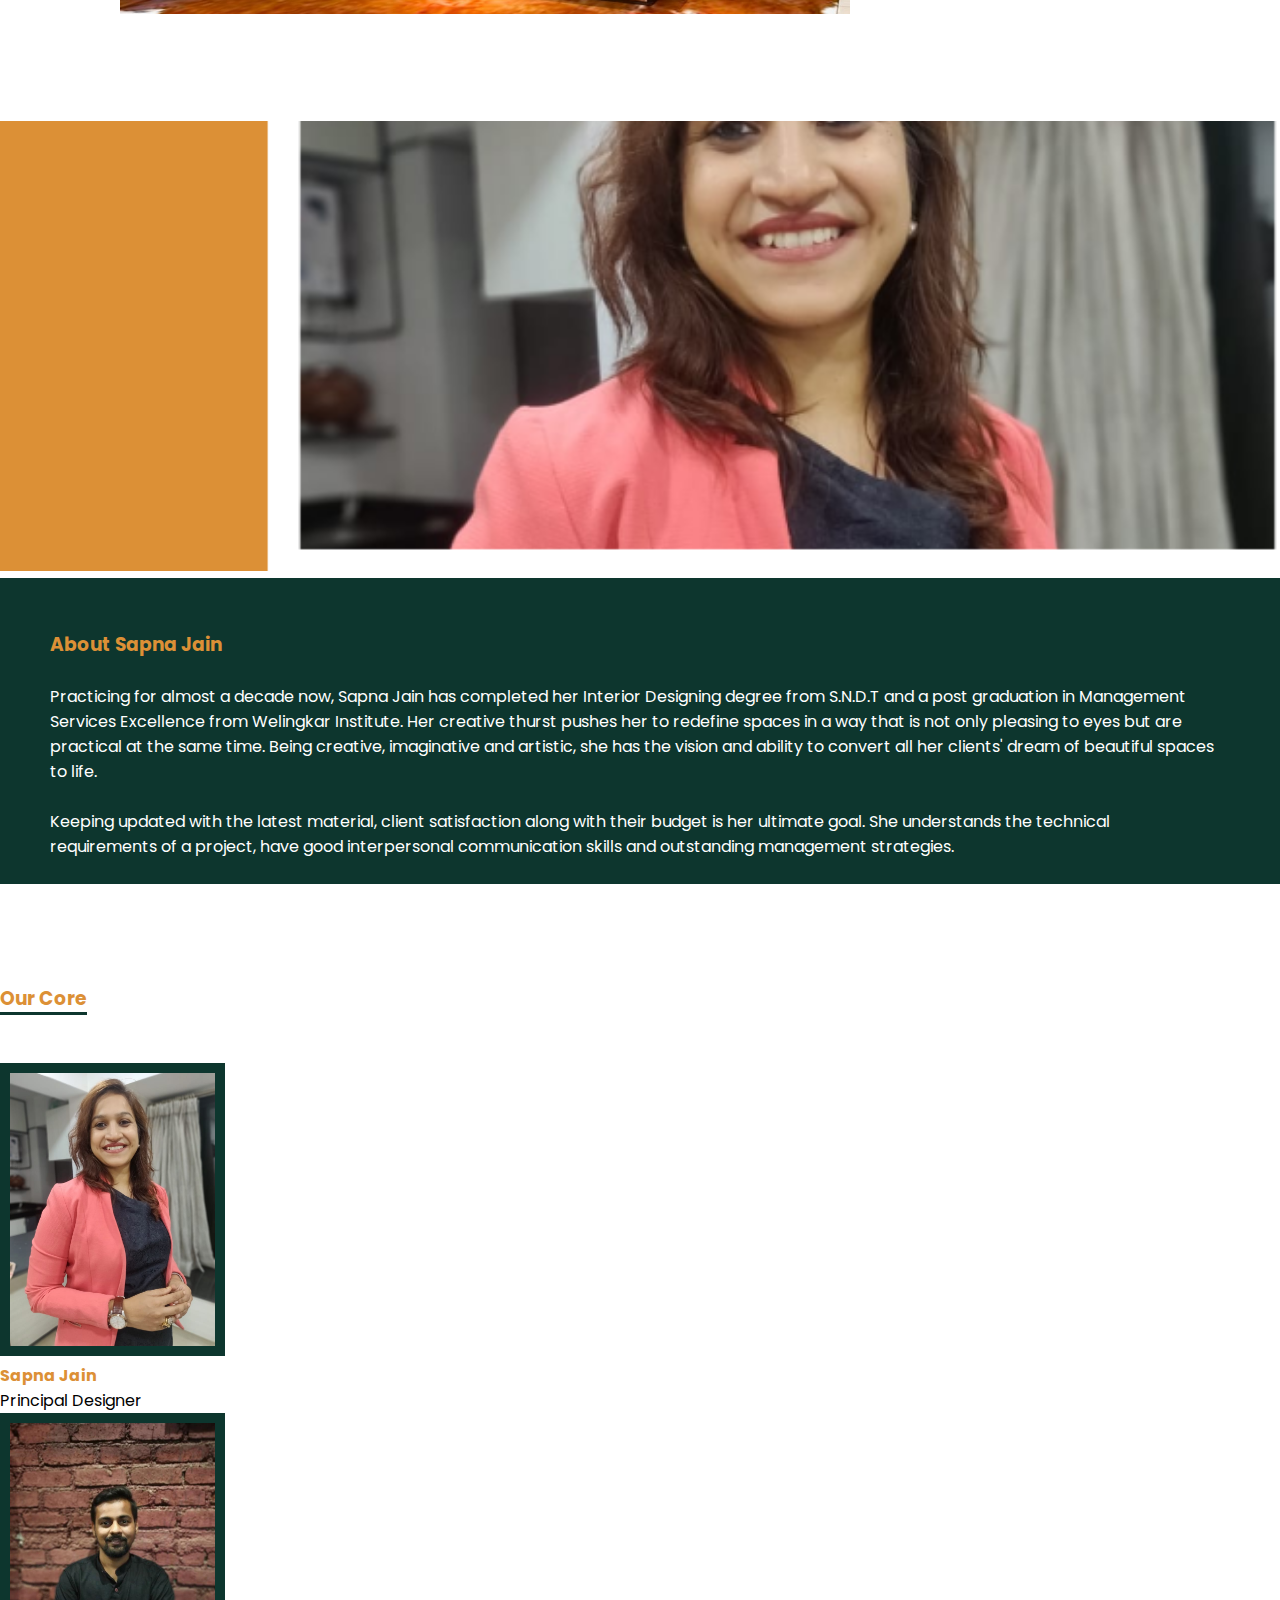
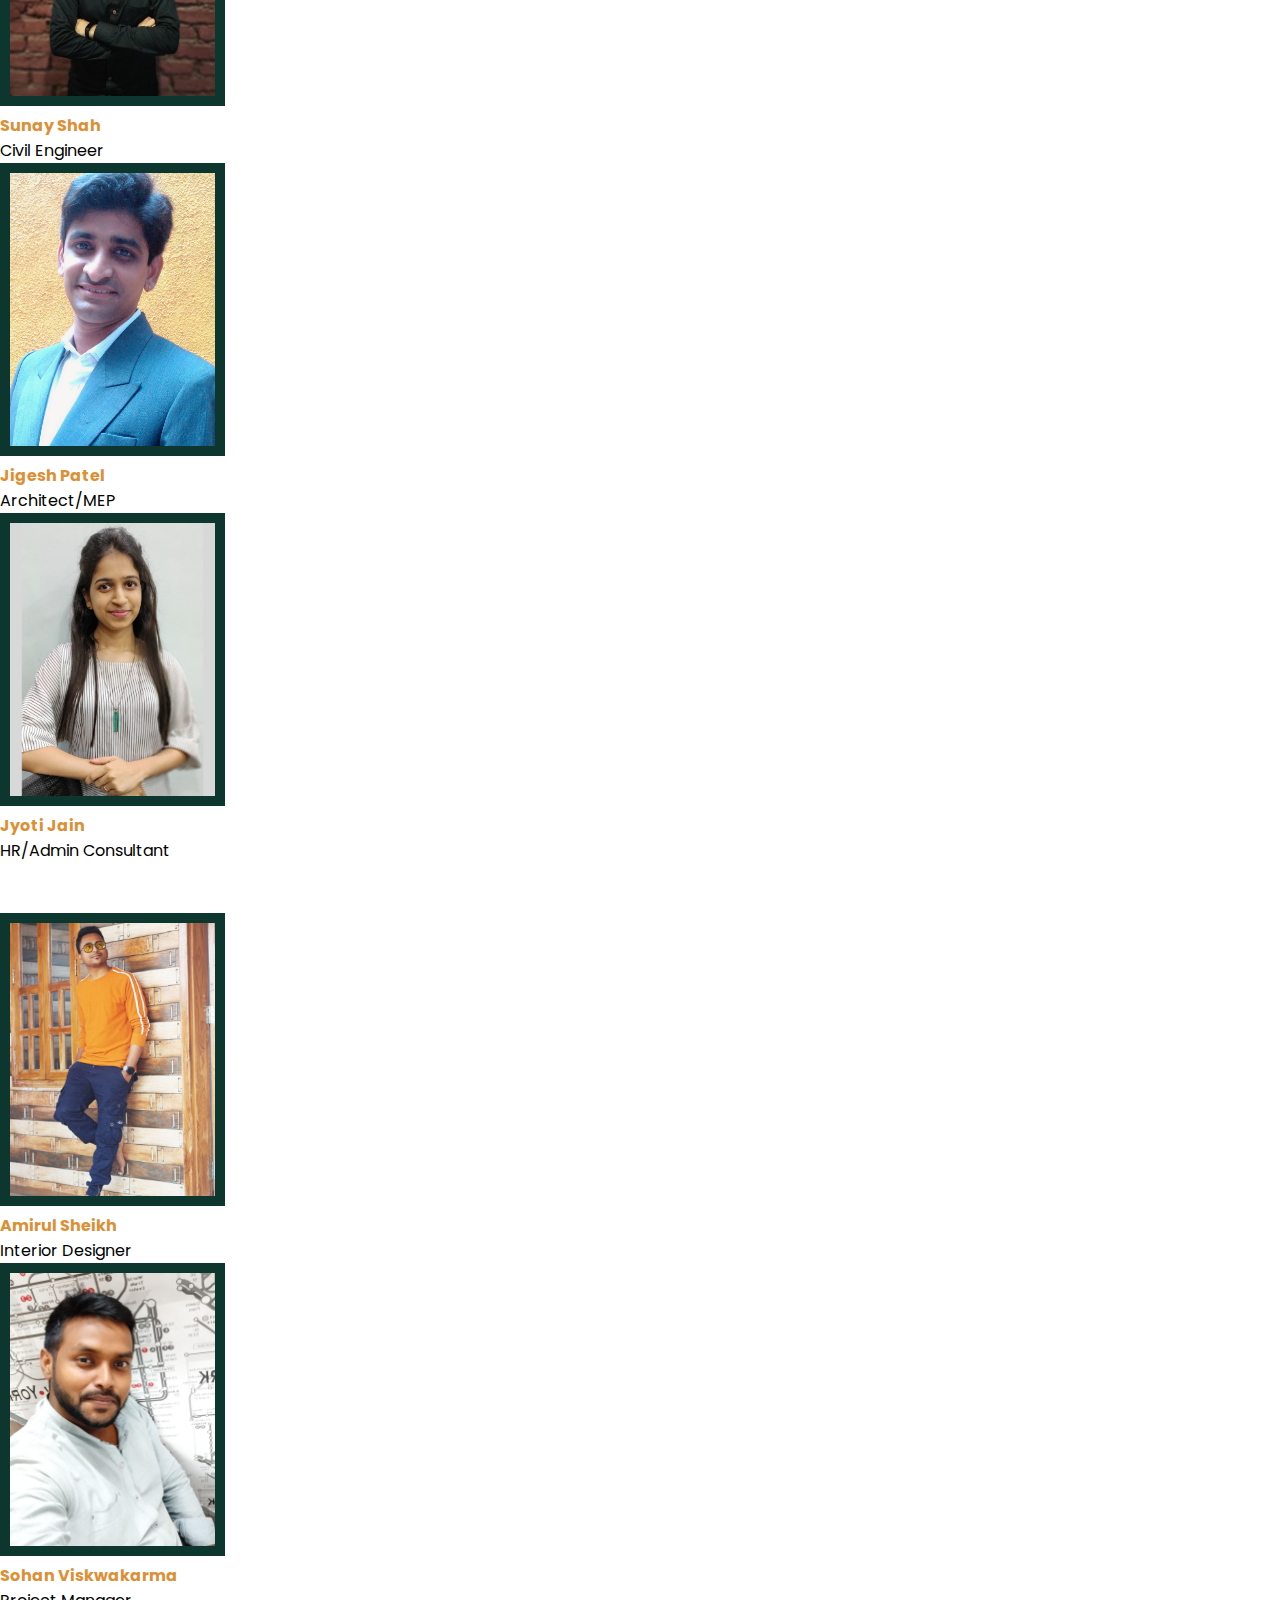
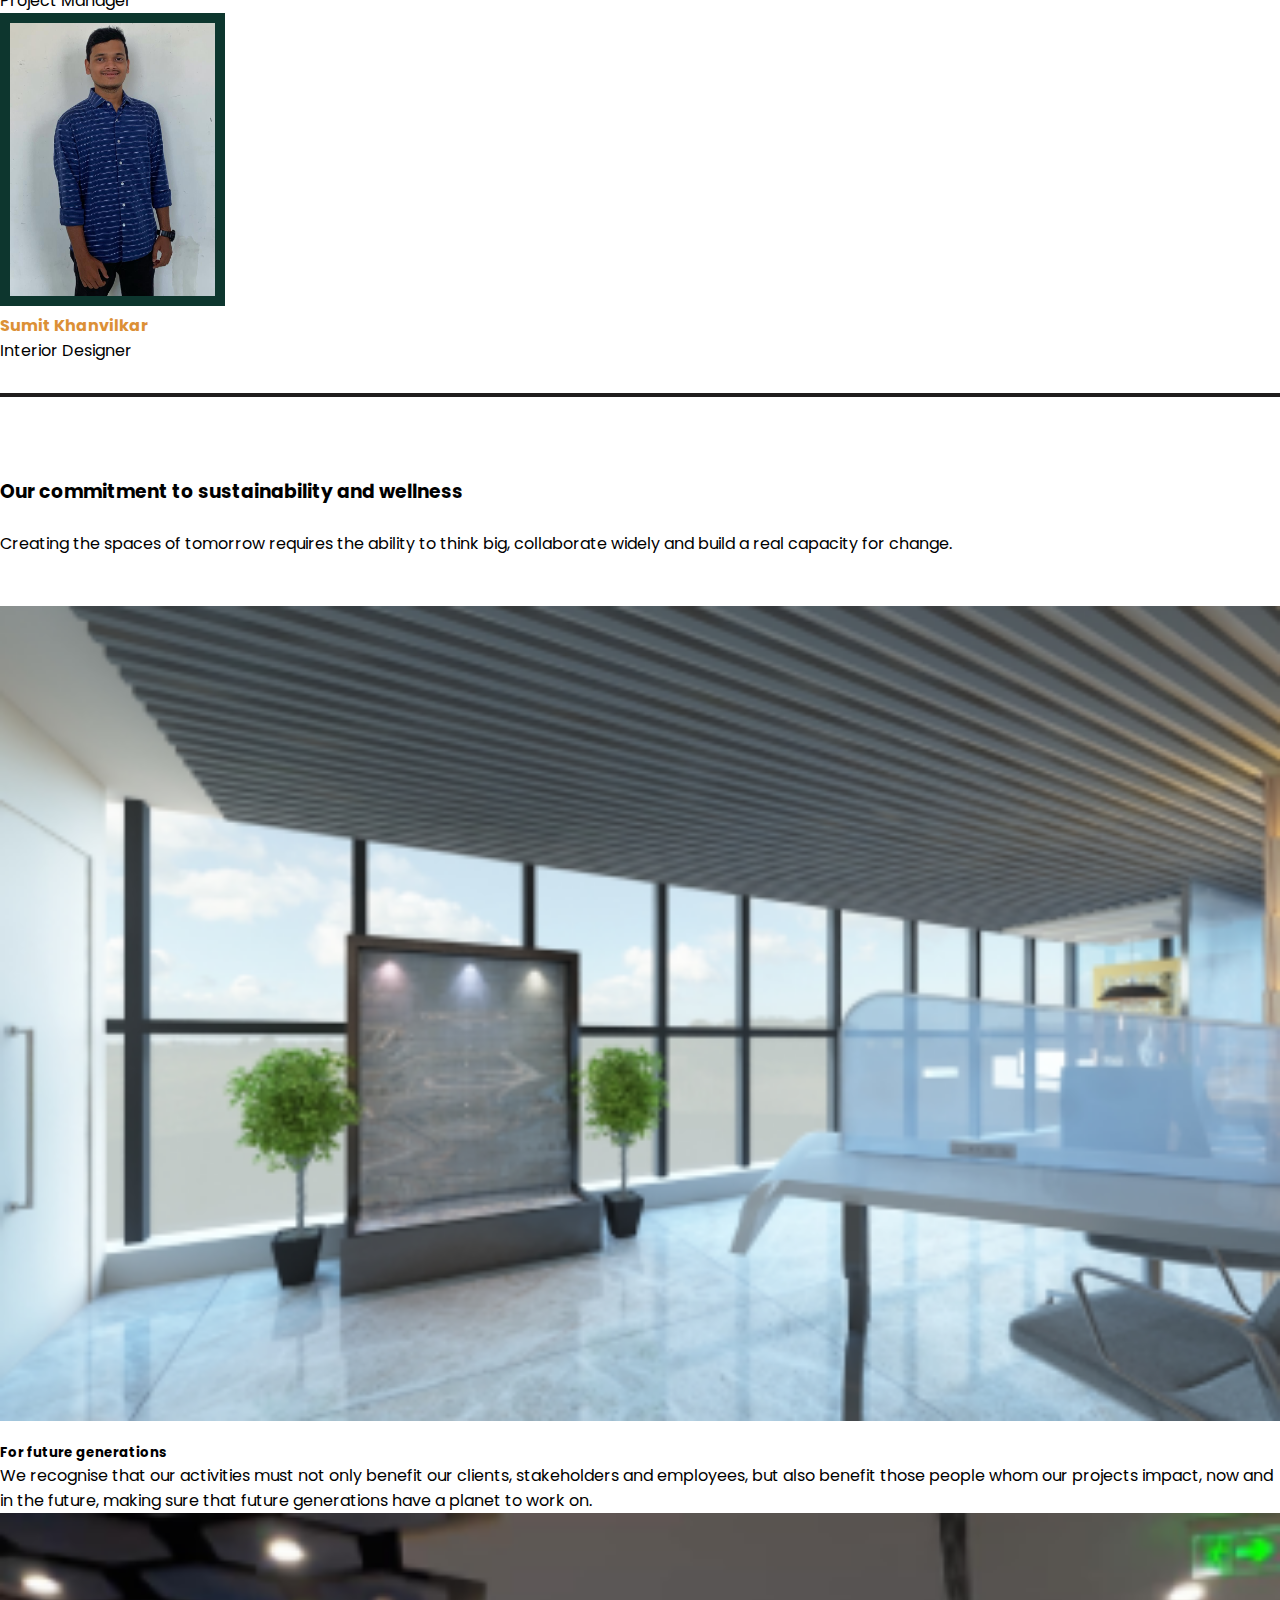
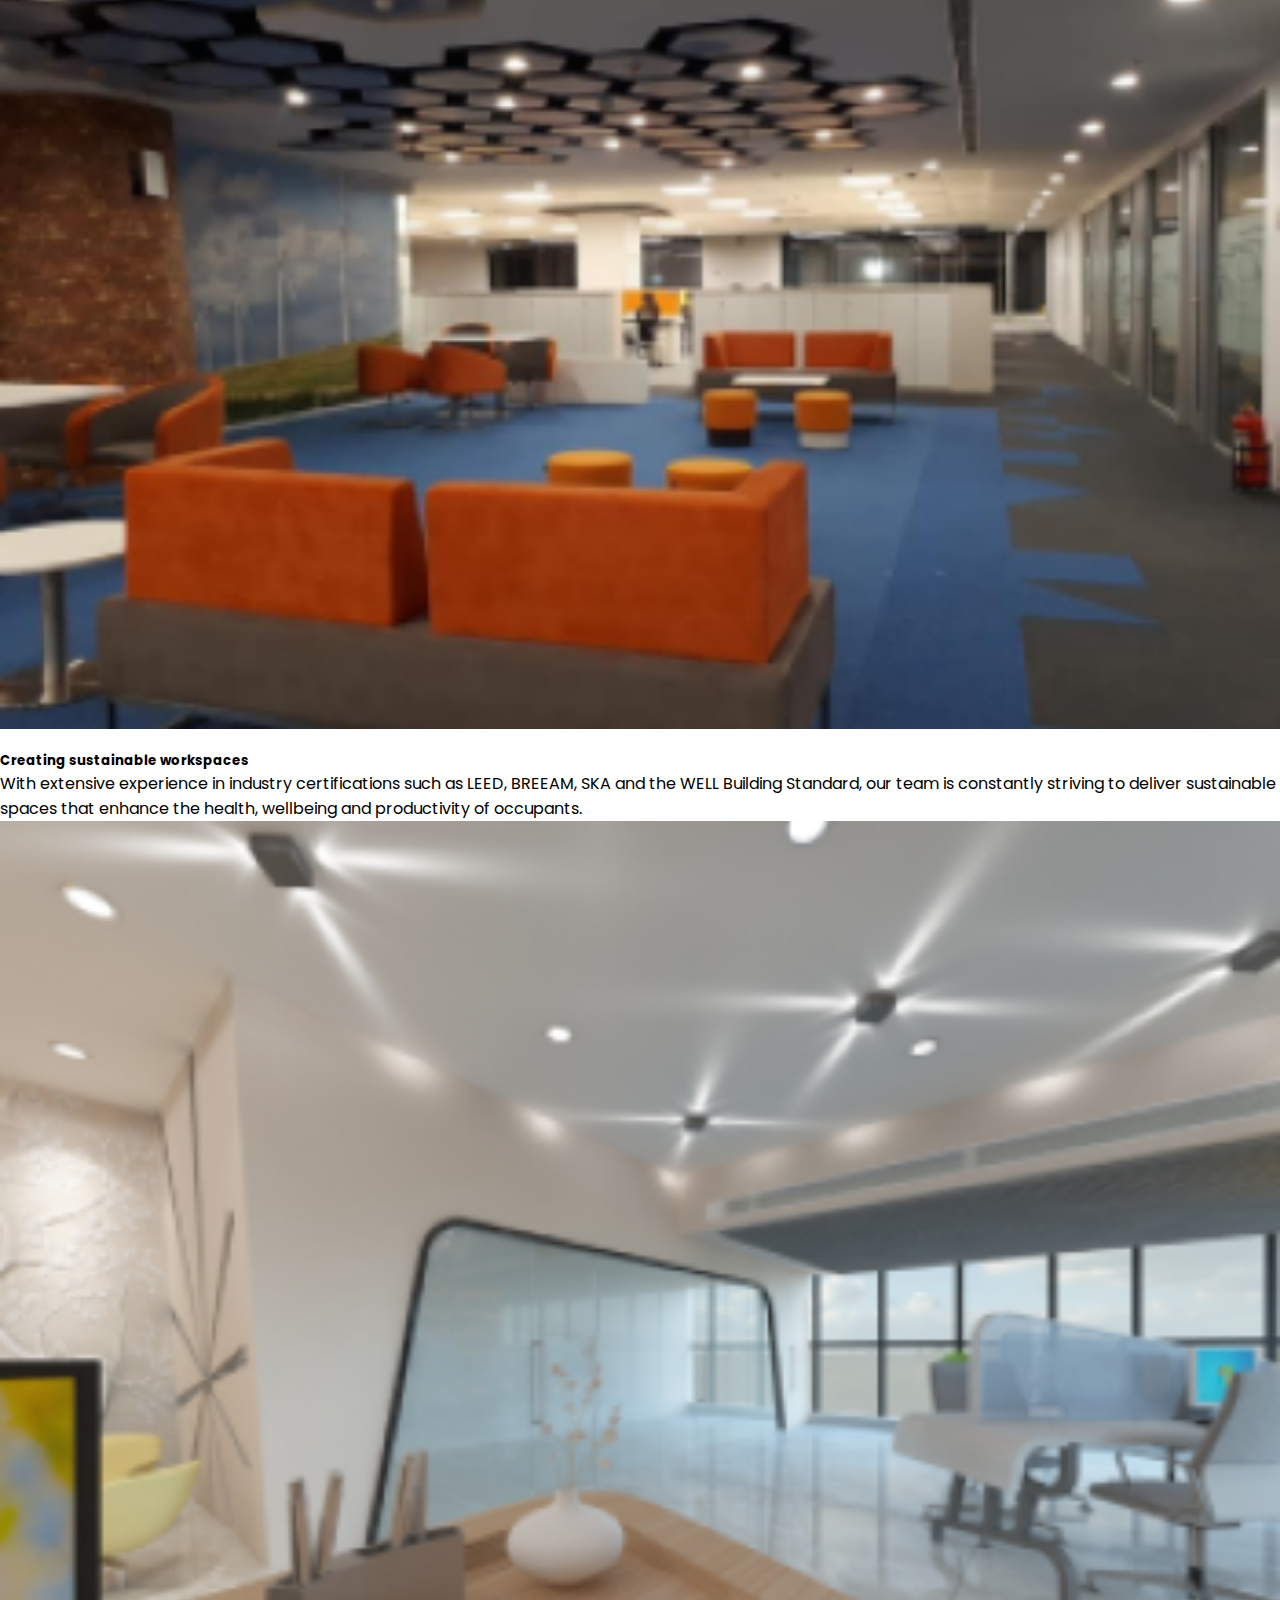
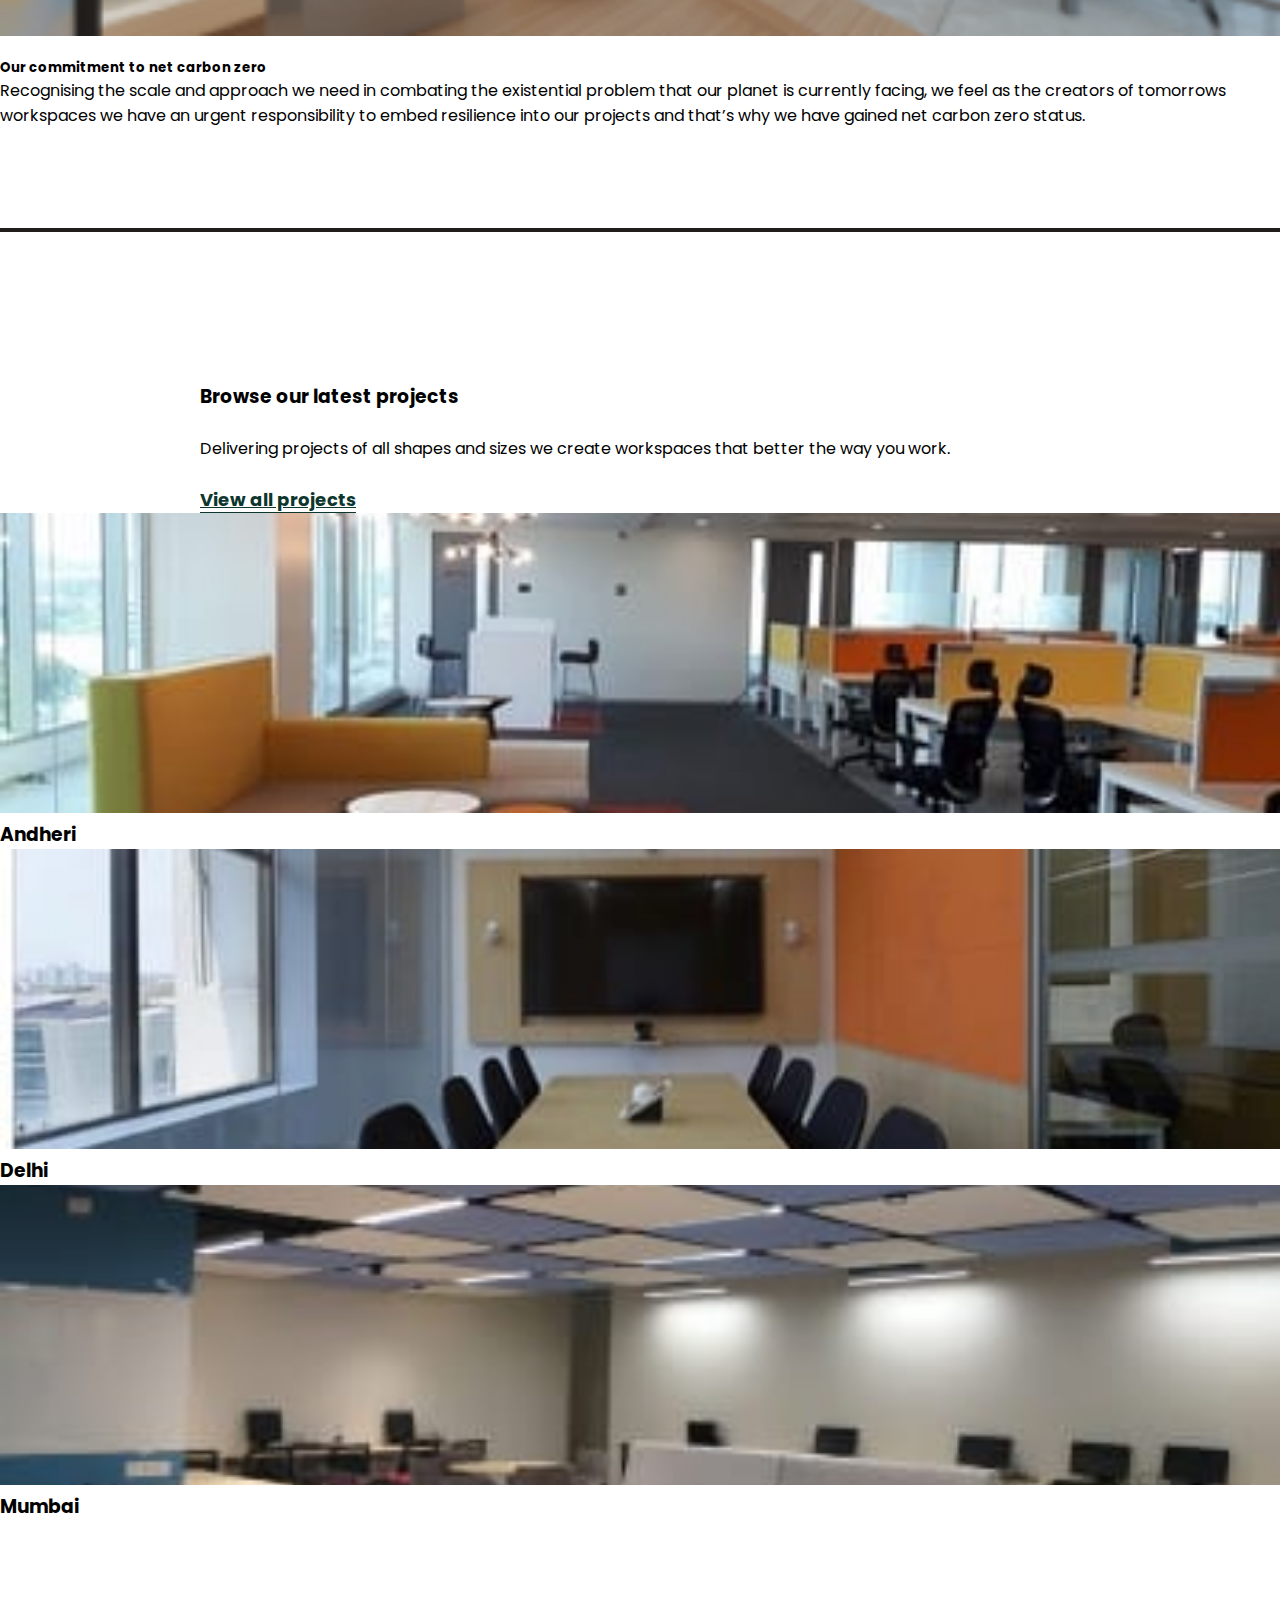
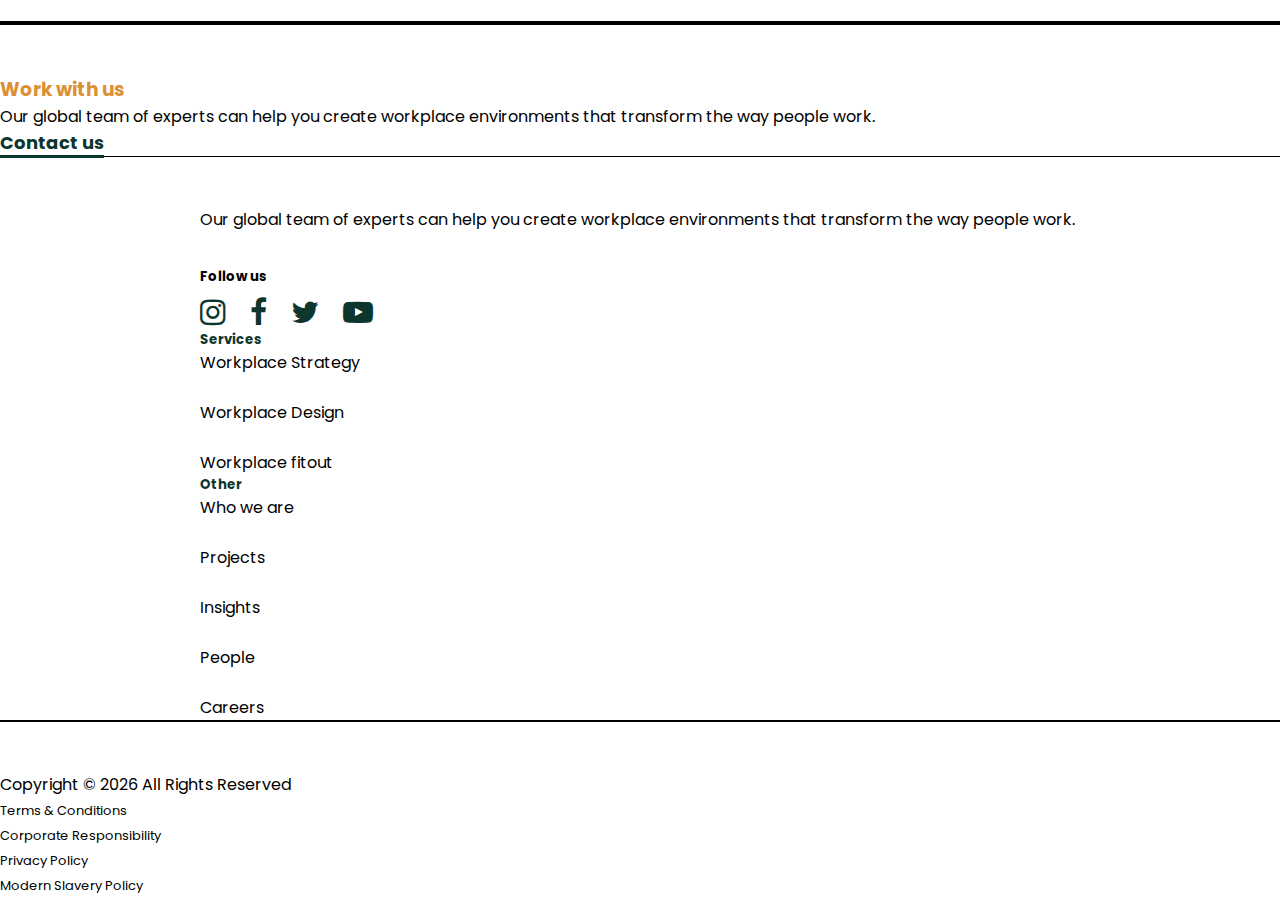
==== commit f5e6f124: "compress img" ====
--- a/about.html
+++ b/about.html
@@ -29,7 +29,7 @@
     <div class="container">
         <nav class="navbar navbar-expand-lg fixed-top">
             <a class="navbar-brand" href="./index.html">
-                <img src="/images/text.png" class="logo" alt="" width="280px">
+                <img src="/Images_LD/text.png" class="logo" alt="" width="280px">
             </a>
             <button class="navbar-toggler" type="button" data-toggle="collapse" data-target="#navbarNav"
                 aria-controls="navbarNav" aria-expanded="false" aria-label="Toggle navigation">
@@ -66,7 +66,7 @@
 
     <!-- main image -->
     <div>
-        <img src="./images/jjj.png" alt="" class="mainimg">
+        <img src="/Images_LD/aboutpageimg/mainimg.jpg" alt="" class="mainimg">
     </div>
     <!-- main image text -->
     <div class="main-text">
@@ -96,7 +96,7 @@
                 <a href="/project.html" class="link">View our projects</a>
             </div>
             <div class="col-lg-5 col-sm-12">
-                <img src="./images/bar.jpg" alt="" class="aboutimg">
+                <img src="/Images_LD/aboutpageimg/bar.jpg" alt="" class="aboutimg">
             </div>
         </div>
     </div>
@@ -106,7 +106,7 @@
     <div class="container-fluid storycontainer">
         <div class="row no-gutters">
             <div class="col-lg-6">
-                <img src="./images/aaa.png" alt="" class="storyimg">
+                <img src="./Images_LD/aboutpageimg/owner.png" alt="" class="storyimg">
             </div>
             <div class="col-lg-6 storytext">
                 <div class="storytext1">
@@ -133,39 +133,39 @@
         <h3 style="font-weight:bolder;" class="text-center"><span class="coretitle">Our Core</span></h3>
         <div class="row">
             <div class="col-lg-3 text-center">
-                <img src="./images/sapna jain.jpeg" class="coreimg" alt="">
+                <img src="/Images_LD/aboutpageimg/sapna jain.jpeg" class="coreimg" alt="">
                 <h4 style="font-weight:bolder; color: #DC9036;">Sapna Jain</h4>
                 <p>Principal Designer</p>
             </div>
             <div class="col-lg-3 text-center">
-                <img src="./images/shah.jpeg" class="coreimg" alt="">
+                <img src="/Images_LD/aboutpageimg/shah.jpeg" class="coreimg" alt="">
                 <h4 style="font-weight:bolder; color: #DC9036;">Sunay Shah</h4>
                 <p>Civil Engineer</p>
             </div>
             <div class="col-lg-3 text-center">
-                <img src="./images/jigesh.jpeg" class="coreimg" alt="">
+                <img src="/Images_LD/aboutpageimg/jigesh.jpeg" class="coreimg" alt="">
                 <h4 style="font-weight:bolder; color: #DC9036;">Jigesh Patel</h4>
                 <p>Architect/MEP</p>
             </div>
             <div class="col-lg-3 text-center">
-                <img src="./images/Jyoti.jpeg" class="coreimg" alt="">
+                <img src="/Images_LD/aboutpageimg/Jyoti.jpeg" class="coreimg" alt="">
                 <h4 style="font-weight:bolder; color: #DC9036;">Jyoti Jain</h4>
                 <p>HR/Admin Consultant</p>
             </div>
         </div>
         <div class="row core4">
             <div class="col-lg-3 text-center core2">
-                <img src="./images/amirul.jpeg" class="coreimg" alt="">
+                <img src="/Images_LD/aboutpageimg/amirul.jpeg" class="coreimg" alt="">
                 <h4 style="font-weight:bolder; color: #DC9036;">Amirul Sheikh</h4>
                 <p>Interior Designer</p>
             </div>
             <div class="col-lg-3 text-center">
-                <img src="./images/Sohan.jpeg" class="coreimg" alt="">
+                <img src="/Images_LD/aboutpageimg/Sohan.jpeg" class="coreimg" alt="">
                 <h4 style="font-weight:bolder; color: #DC9036;">Sohan Viskwakarma</h4>
                 <p>Project Manager</p>
             </div>
             <div class="col-lg-3 text-center core3">
-                <img src="./images/Sumit.jpeg" class="coreimg" alt="">
+                <img src="/Images_LD/aboutpageimg/Sumit.jpeg" class="coreimg" alt="">
                 <h4 style="font-weight:bolder; color: #DC9036;">Sumit Khanvilkar</h4>
                 <p>Interior Designer</p>
             </div>
@@ -176,23 +176,13 @@
         <h3 style="font-weight:bolder;" class="text-center"><span class="coretitle">Our Core</span></h3>
         <div class="col-sm-12 mt-5">
             <div id="demo" class="carousel slide" data-ride="carousel">
-                <!-- Indicators -->
-                <!-- <ul class="carousel-indicators">
-                    <li data-target="#demo" data-slide-to="0" class="active"></li>
-                    <li data-target="#demo" data-slide-to="1"></li>
-                    <li data-target="#demo" data-slide-to="2"></li>
-                    <li data-target="#demo" data-slide-to="3"></li>
-                    <li data-target="#demo" data-slide-to="4"></li>
-                    <li data-target="#demo" data-slide-to="5"></li>
-                    <li data-target="#demo" data-slide-to="6"></li>
-                </ul> -->
 
                 <!-- The slideshow -->
                 <div class="carousel-inner text-center">
                     <div class="carousel-item active">
                         <div class="content">
                             <div class="content-overlay"></div>.
-                            <img src="./images/sapna jain.jpeg" class="coreimg" alt="">
+                            <img src="/Images_LD/aboutpageimg/sapna jain.jpeg" class="coreimg" alt="">
                             <h4 style="font-weight:bolder; color: #DC9036;">Sapna Jain</h4>
                             <p>Principal Designer</p>
                         </div>
@@ -201,7 +191,7 @@
                     <div class="carousel-item">
                         <div class="content">
                             <div class="content-overlay"></div>
-                            <img src="./images/shah.jpeg" class="coreimg" alt="">
+                            <img src="/Images_LD/aboutpageimg/shah.jpeg" class="coreimg" alt="">
                             <h4 style="font-weight:bolder; color: #DC9036;">Sunay Shah</h4>
                             <p>Civil Engineer</p>
                         </div>
@@ -210,7 +200,7 @@
                     <div class="carousel-item">
                         <div class="content">
                             <div class="content-overlay"></div>
-                            <img src="./images/jigesh.jpeg" class="coreimg" alt="">
+                            <img src="./Images_LD/aboutpageimg/jigesh.jpeg" class="coreimg" alt="">
                             <h4 style="font-weight:bolder; color: #DC9036;">Jigesh Patel</h4>
                             <p>Architect/MEP</p>
                         </div>
@@ -219,7 +209,7 @@
                     <div class="carousel-item">
                         <div class="content">
                             <div class="content-overlay"></div>
-                            <img src="./images/Jyoti.jpeg" class="coreimg" alt="">
+                            <img src="./Images_LD/aboutpageimg/Jyoti.jpeg" class="coreimg" alt="">
                             <h4 style="font-weight:bolder; color: #DC9036;">Jyoti Jain</h4>
                             <p>HR/Admin Consultant</p>
                         </div>
@@ -228,7 +218,7 @@
                     <div class="carousel-item">
                         <div class="content">
                             <div class="content-overlay"></div>
-                            <img src="./images/amirul.jpeg" class="coreimg" alt="">
+                            <img src="./Images_LD/aboutpageimg/amirul.jpeg" class="coreimg" alt="">
                             <h4 style="font-weight:bolder; color: #DC9036;">Amirul Sheikh</h4>
                             <p>Interior Designer</p>
                         </div>
@@ -237,7 +227,7 @@
                     <div class="carousel-item">
                         <div class="content">
                             <div class="content-overlay"></div>
-                            <img src="./images/Sohan.jpeg" class="coreimg" alt="">
+                            <img src="./Images_LD/aboutpageimg/Sohan.jpeg" class="coreimg" alt="">
                             <h4 style="font-weight:bolder; color: #DC9036;">Sohan Viskwakarma</h4>
                             <p>Project Manager</p>
                         </div>
@@ -246,7 +236,7 @@
                     <div class="carousel-item">
                         <div class="content">
                             <div class="content-overlay"></div>
-                            <img src="./images/Sumit.jpeg" class="coreimg" alt="">
+                            <img src="./Images_LD/aboutpageimg/Sumit.jpeg" class="coreimg" alt="">
                             <h4 style="font-weight:bolder; color: #DC9036;">Sumit Khanvilkar</h4>
                             <p>Interior Designer</p>
                         </div>
@@ -285,7 +275,7 @@
         </div>
         <div class="row mt-5 bodycommit">
             <div class="col-lg-4">
-                <img src="./shrtlist/dev/5 2.png" alt="" width="100%">
+                <img src="/Images_LD/aboutpageimg/dev1.png" alt="" width="100%">
                 <div class="committext">
                     <h5 style="font-weight:bolder;">For future generations</h5>
                     <p>
@@ -298,7 +288,7 @@
                 </div>
             </div>
             <div class="col-lg-4">
-                <img src="./shrtlist/andheri/5 1.png" alt="" width="100%">
+                <img src="Images_LD/aboutpageimg/dev2.png" alt="" width="100%">
                 <div class="committext">
                     <h5 style="font-weight:bolder;">Creating sustainable workspaces</h5>
                     <p>
@@ -310,7 +300,7 @@
                 </div>
             </div>
             <div class="col-lg-4">
-                <img src="./shrtlist/dev/5 1.png" alt="" width="100%">
+                <img src="./Images_LD/aboutpageimg/dev3.png" alt="" width="100%">
                 <div class="committext">
                     <h5 style="font-weight:bolder;">Our commitment to net carbon zero</h5>
                     <p>
@@ -350,10 +340,9 @@
                         <div class="carousel-item active">
                             <div class="content">
                                 <div class="content-overlay"></div>
-                                <img class="browse-image" src="./images/img2-1.png">
+                                <img class="browse-image" src="./Images_LD/aboutpageimg/browse1.jpg">
                                 <div class="content-details fadeIn-bottom">
-                                    <p class="browse-text">London</p>
-                                    <h3 class="content-title" style="font-weight:bolder;">LDW:W</h3>
+                                    <h3 class="content-title" style="font-weight:bolder;">Andheri</h3>
                                 </div>
                             </div>
                         </div>
@@ -361,10 +350,9 @@
                         <div class="carousel-item">
                             <div class="content">
                                 <div class="content-overlay"></div>
-                                <img class="browse-image" src="./images/img3.jpg">
+                                <img class="browse-image" src="/Images_LD/aboutpageimg/browse2.jpg">
                                 <div class="content-details fadeIn-bottom">
-                                    <p class="browse-text">Cambridge</p>
-                                    <h3 style="font-weight:bolder;">Mundipharma</h3>
+                                    <h3 style="font-weight:bolder;">Delhi</h3>
                                 </div>
                             </div>
                         </div>
@@ -372,10 +360,9 @@
                         <div class="carousel-item">
                             <div class="content">
                                 <div class="content-overlay"></div>
-                                <img class="browse-image" src="./images/img1.jpg">
+                                <img class="browse-image" src="./Images_LD/aboutpageimg/browse3.jpg">
                                 <div class="content-details fadeIn-bottom">
-                                    <p class="browse-text">Gibraltar</p>
-                                    <h3 class="content-title" style="font-weight:bolder;">Entain</h3>
+                                    <h3 class="content-title" style="font-weight:bolder;">Mumbai</h3>
                                 </div>
                             </div>
                         </div>
@@ -406,7 +393,7 @@
                         people work.</p>
                 </div>
                 <div class="col-lg-6 pt-5">
-                    <a href="#">Contact us</a>
+                    <a href="/contact.html">Contact us</a>
                 </div>
             </div>
         </div>
--- a/about.css
+++ b/about.css
@@ -67,6 +67,7 @@
   height: 600px;
   width: 100%;
   object-fit: cover;
+  filter: brightness(50%);
 }
 .homelink {
   color: white;
@@ -243,6 +244,7 @@
 .browse-image {
   width: 100%;
   height: 300px;
+  object-fit: cover;
 }
 
 @media screen and (max-width: 640px) {
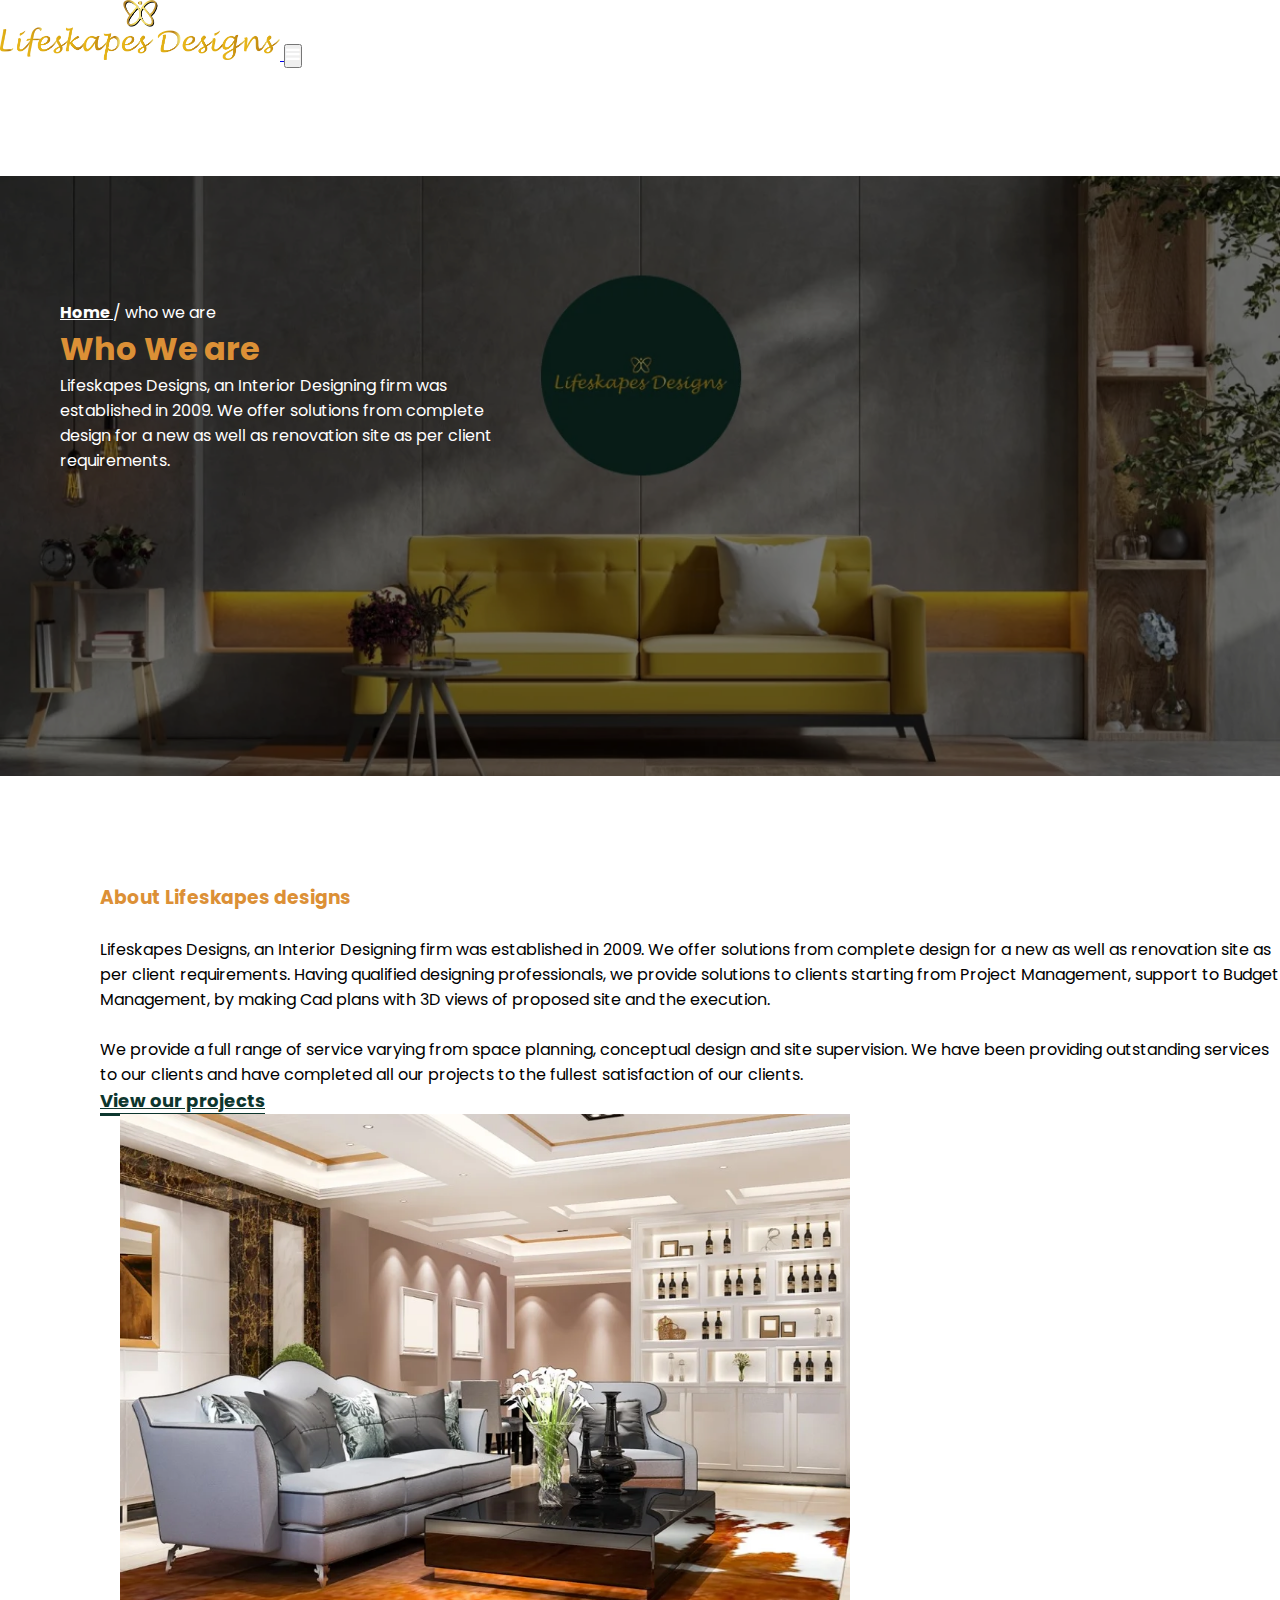
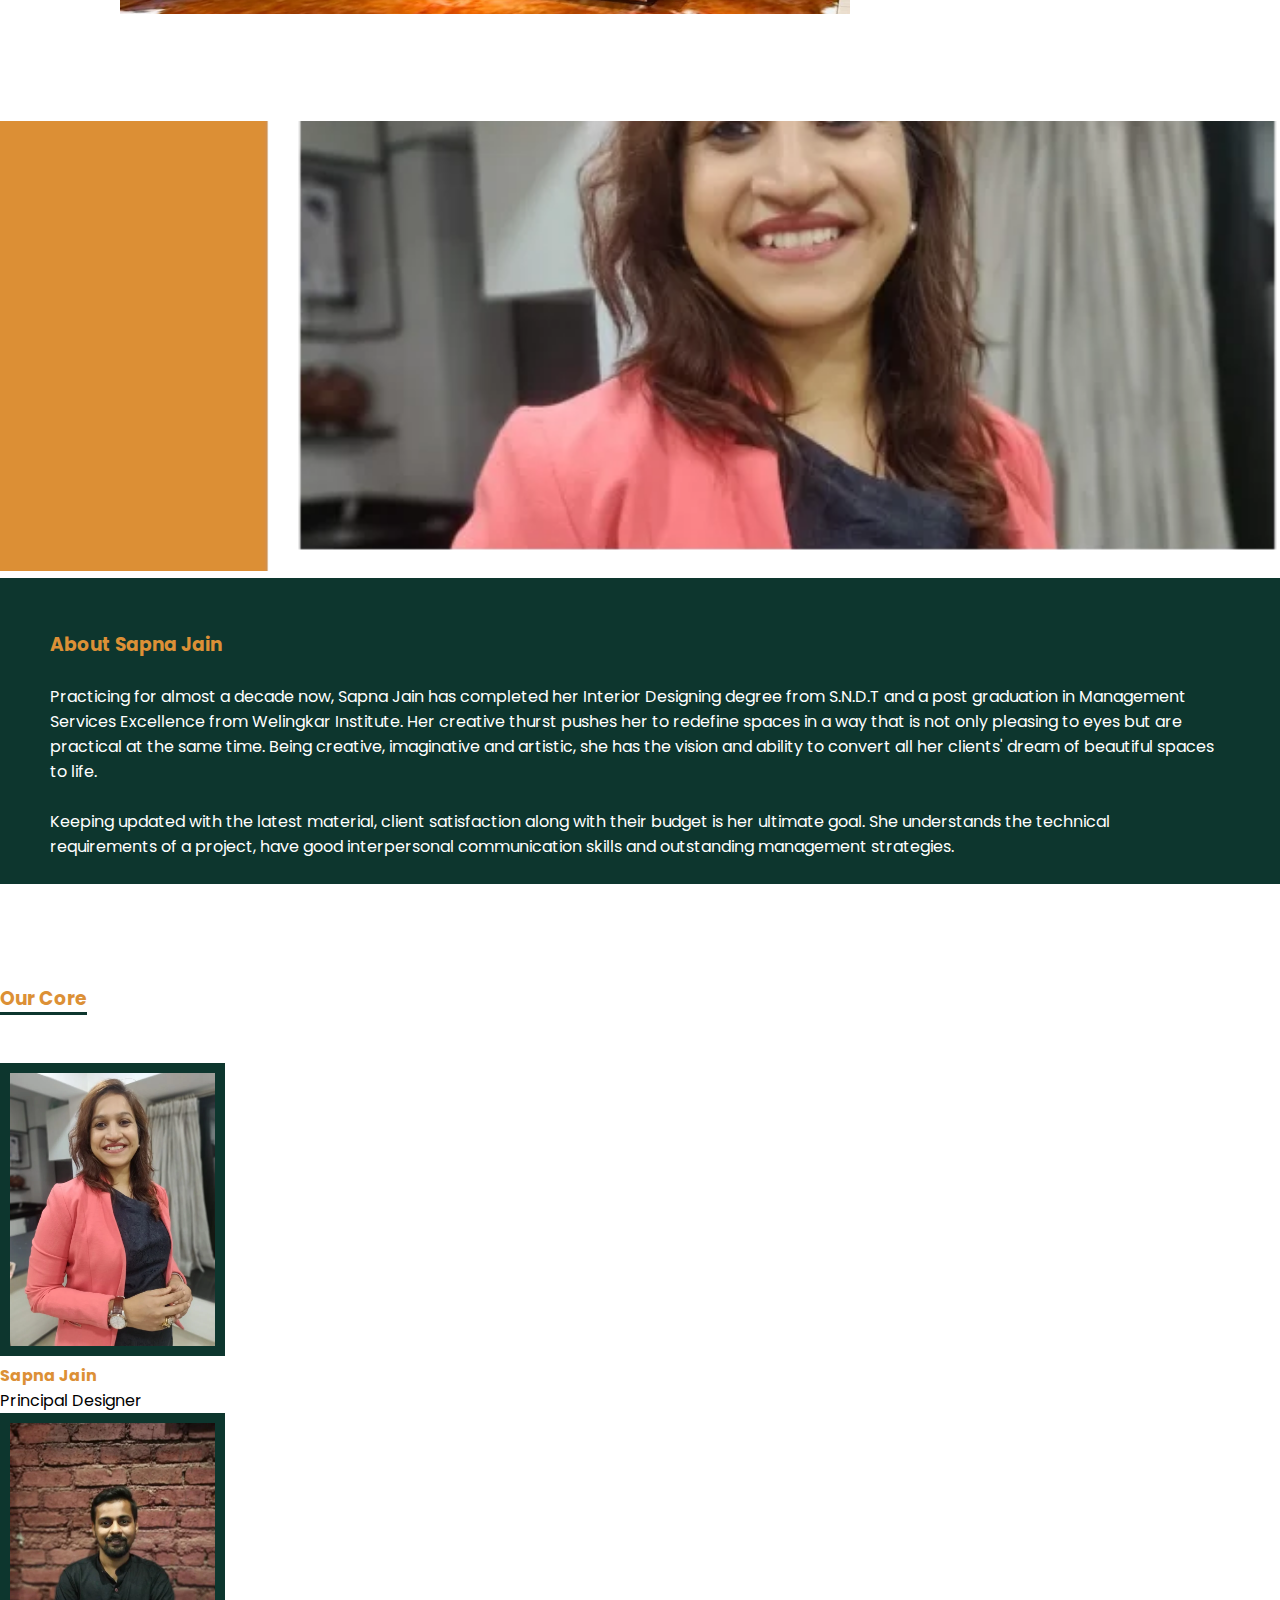
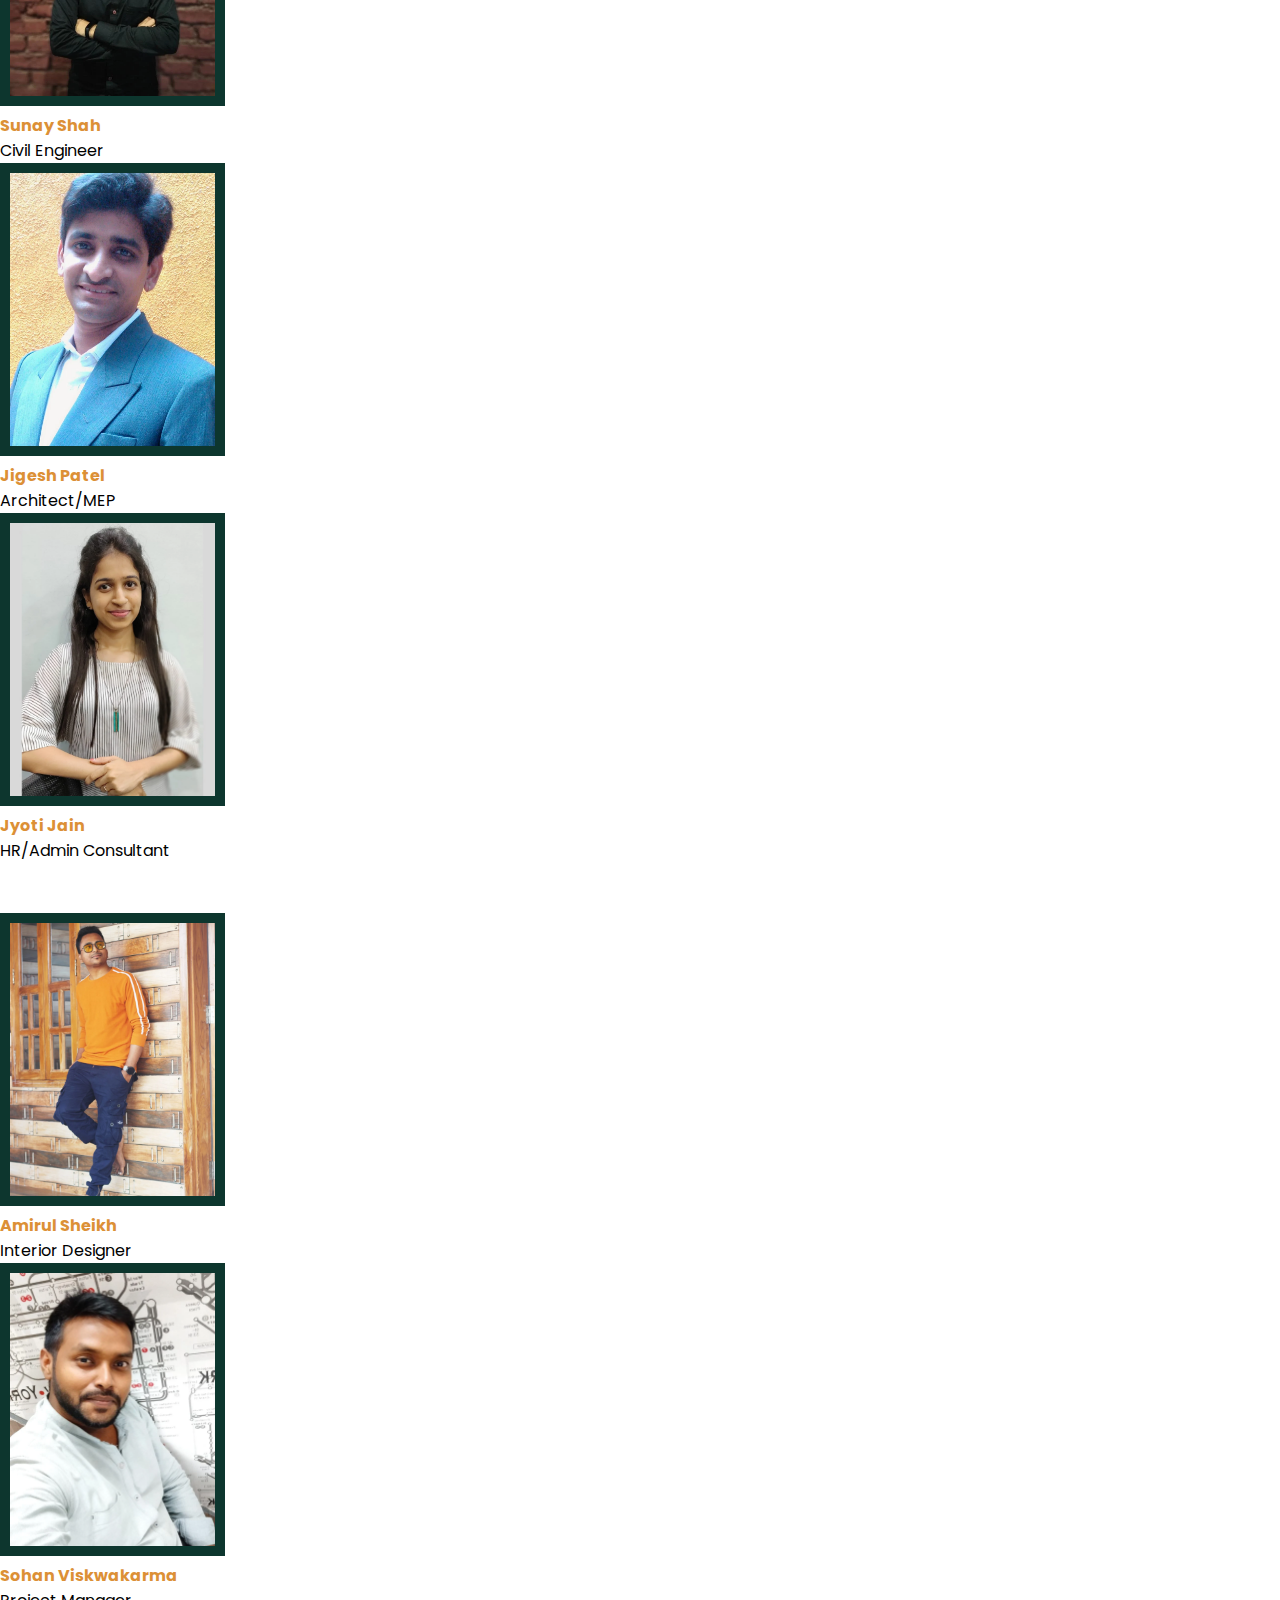
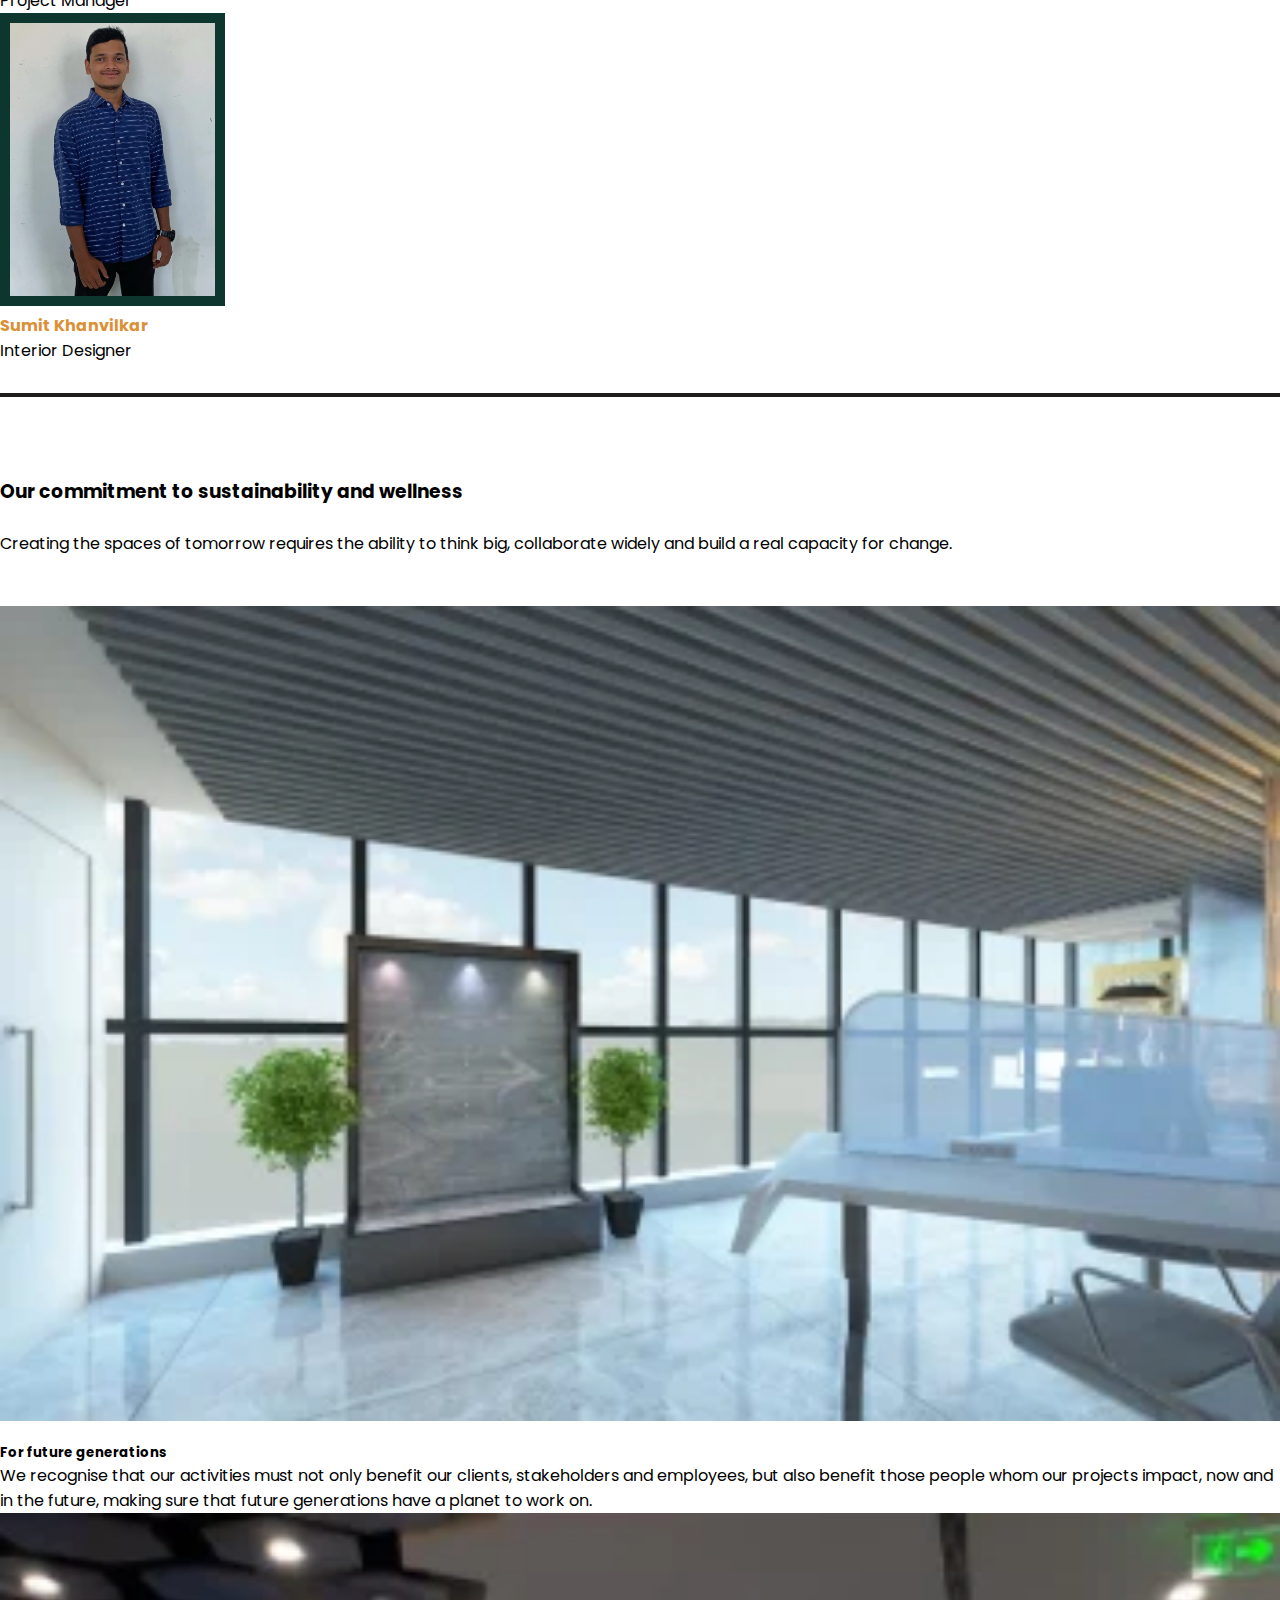
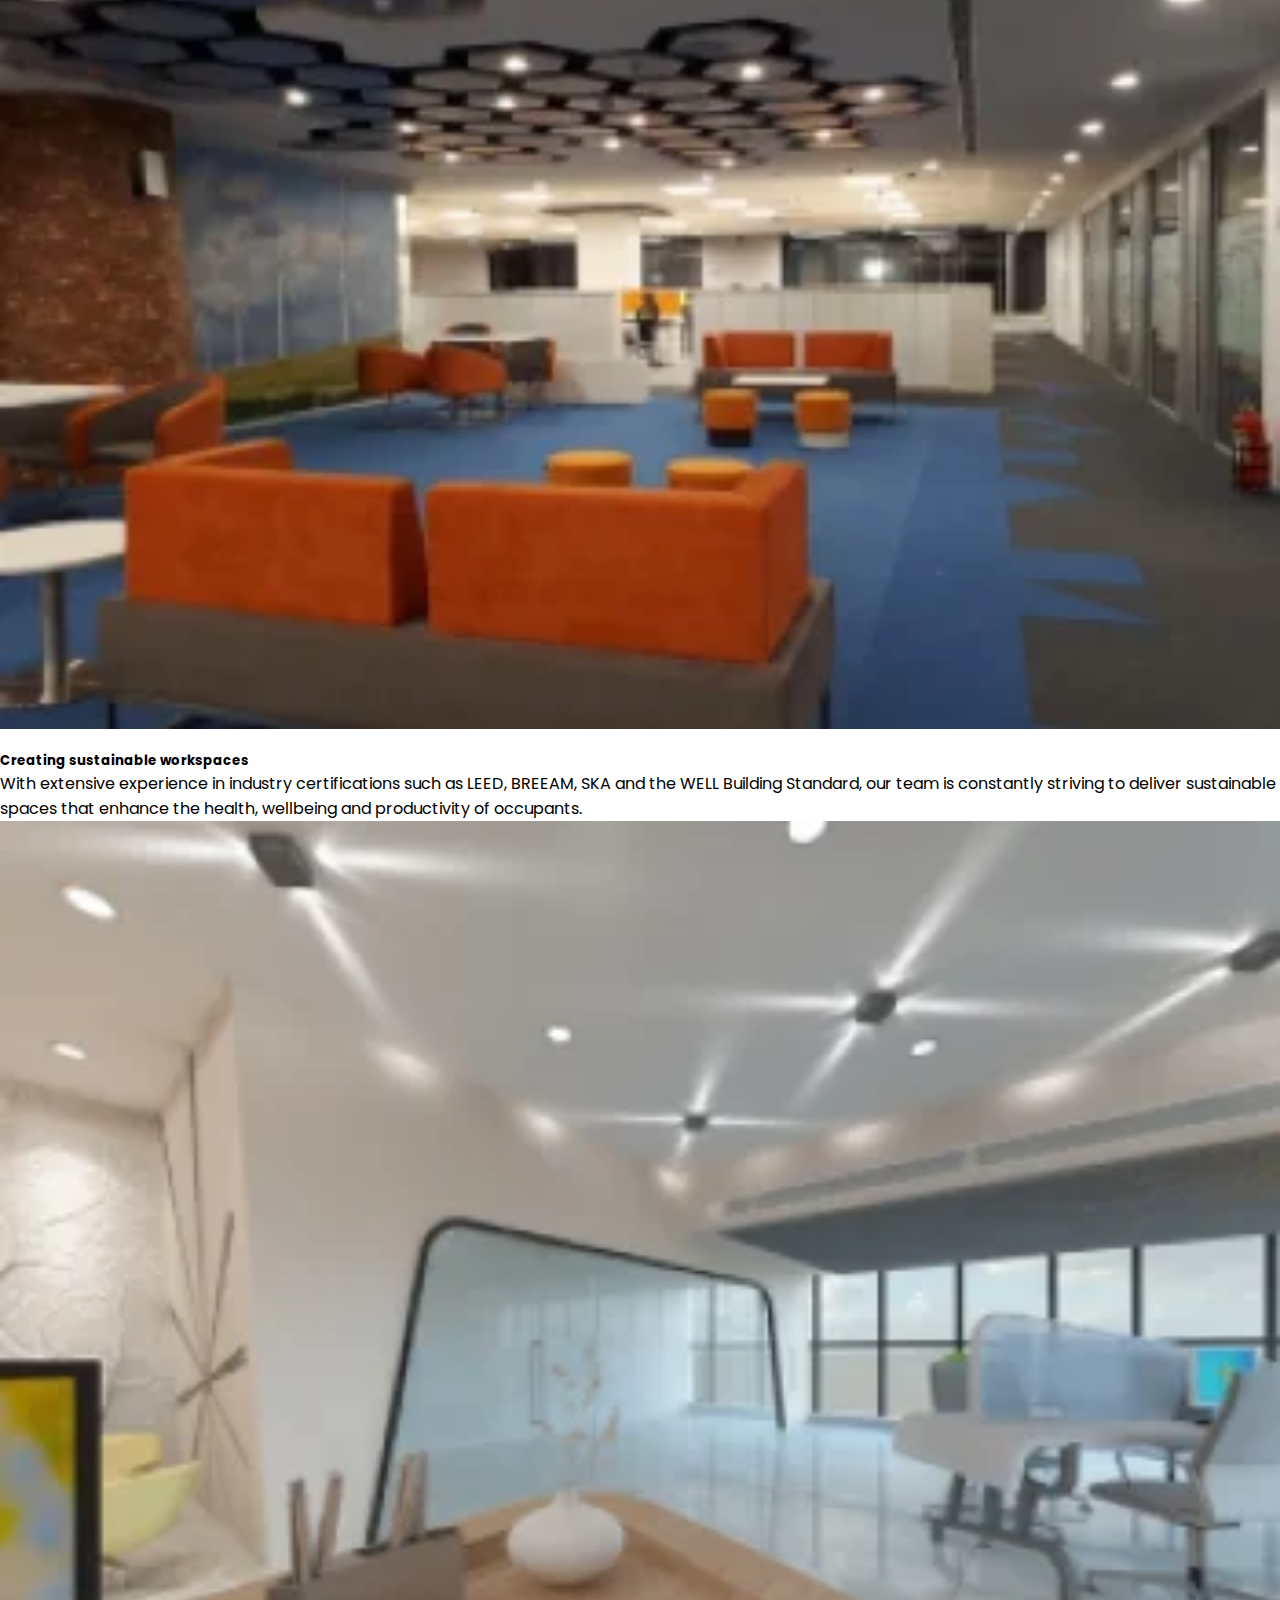
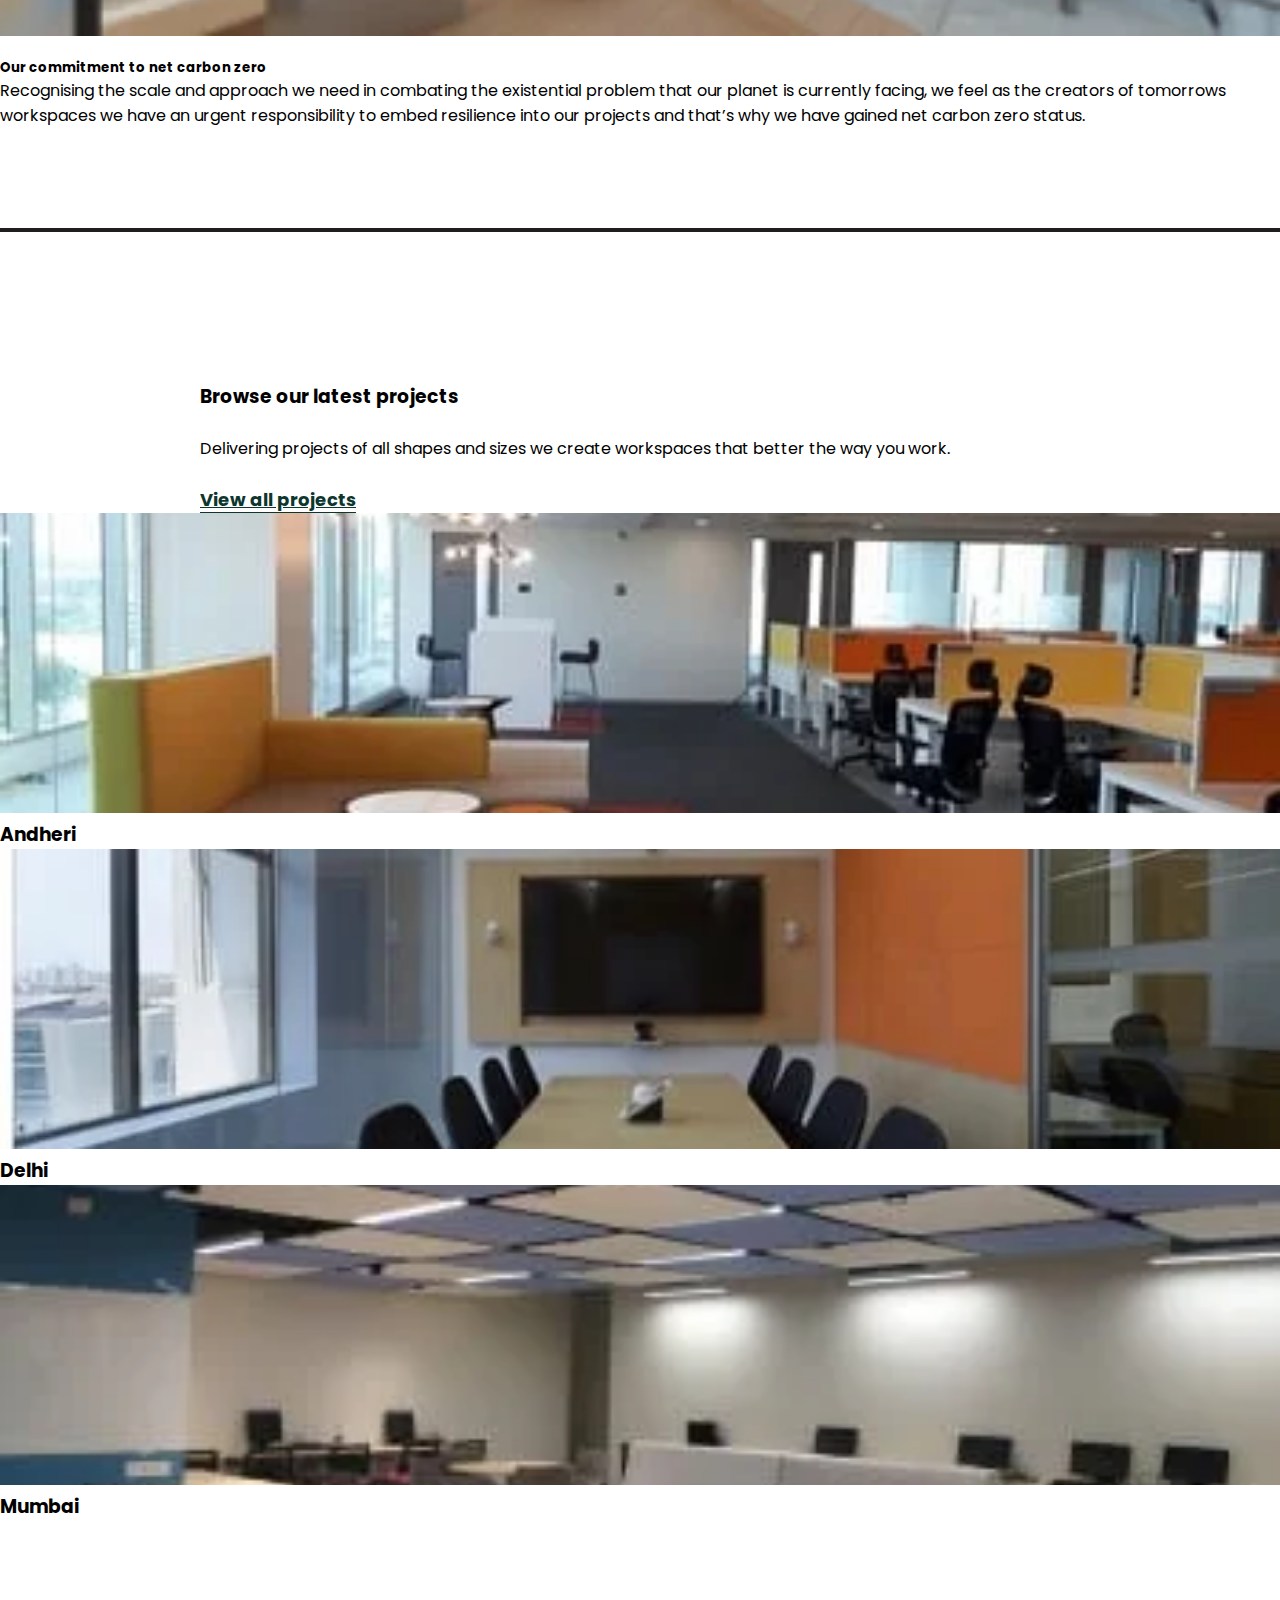
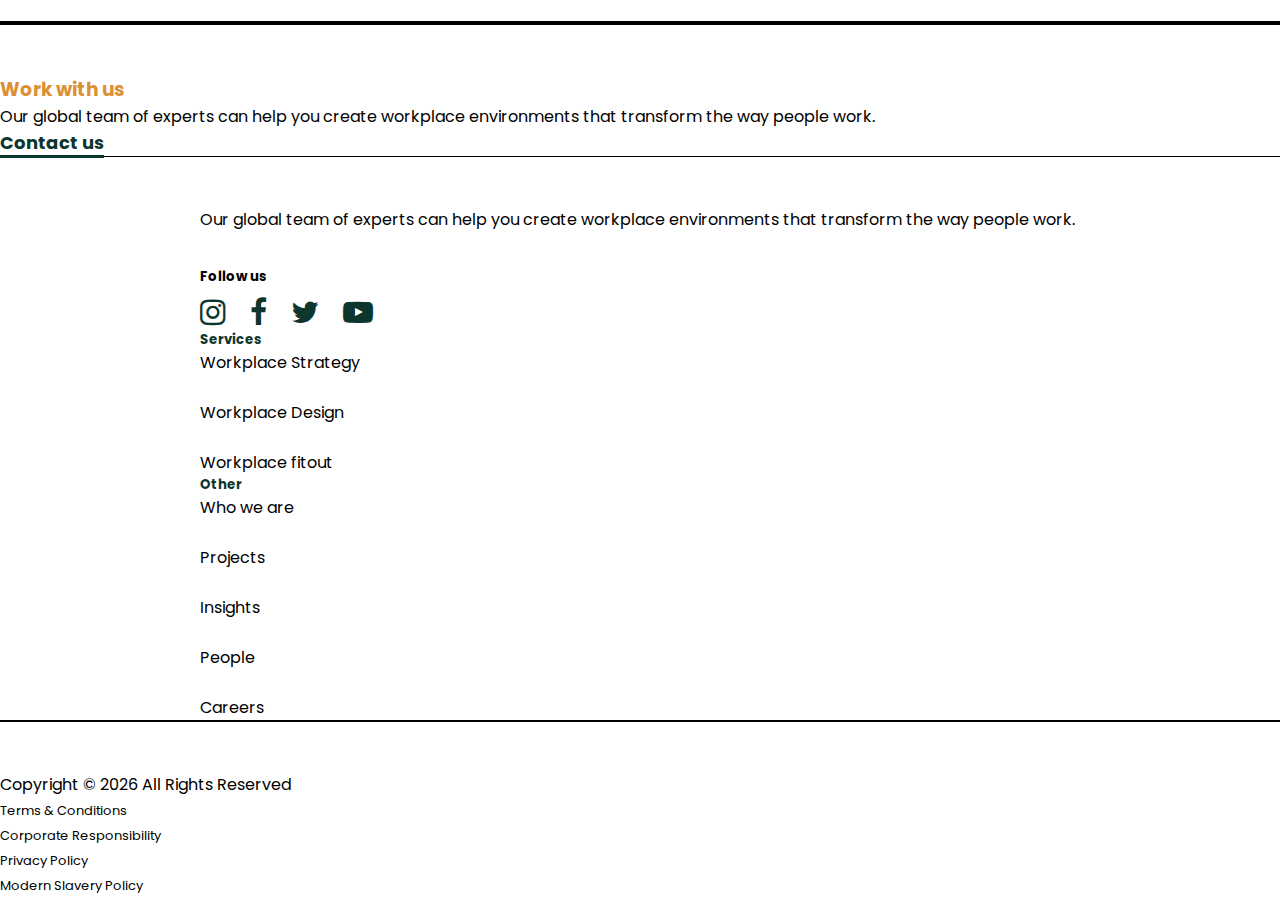
==== commit 7435c818: "images converted to webp" ====
--- a/about.html
+++ b/about.html
@@ -29,7 +29,7 @@
     <div class="container">
         <nav class="navbar navbar-expand-lg fixed-top">
             <a class="navbar-brand" href="./index.html">
-                <img src="/Images_LD/text.png" class="logo" alt="" width="280px">
+                <img src="../Images_LD/text.png" class="logo" alt="" width="280px">
             </a>
             <button class="navbar-toggler" type="button" data-toggle="collapse" data-target="#navbarNav"
                 aria-controls="navbarNav" aria-expanded="false" aria-label="Toggle navigation">
@@ -66,7 +66,7 @@
 
     <!-- main image -->
     <div>
-        <img src="/Images_LD/aboutpageimg/mainimg.jpg" alt="" class="mainimg">
+        <img src="../Images_LD/aboutpageimg/mainimg.webp" alt="" class="mainimg">
     </div>
     <!-- main image text -->
     <div class="main-text">
@@ -96,7 +96,7 @@
                 <a href="/project.html" class="link">View our projects</a>
             </div>
             <div class="col-lg-5 col-sm-12">
-                <img src="/Images_LD/aboutpageimg/bar.jpg" alt="" class="aboutimg">
+                <img src="../Images_LD/aboutpageimg/bar.webp" alt="" class="aboutimg">
             </div>
         </div>
     </div>
@@ -106,7 +106,7 @@
     <div class="container-fluid storycontainer">
         <div class="row no-gutters">
             <div class="col-lg-6">
-                <img src="./Images_LD/aboutpageimg/owner.png" alt="" class="storyimg">
+                <img src="../Images_LD/aboutpageimg/owner.webp" alt="" class="storyimg">
             </div>
             <div class="col-lg-6 storytext">
                 <div class="storytext1">
@@ -133,39 +133,39 @@
         <h3 style="font-weight:bolder;" class="text-center"><span class="coretitle">Our Core</span></h3>
         <div class="row">
             <div class="col-lg-3 text-center">
-                <img src="/Images_LD/aboutpageimg/sapna jain.jpeg" class="coreimg" alt="">
+                <img src="../Images_LD/aboutpageimg/sapna jain.webp" class="coreimg" alt="">
                 <h4 style="font-weight:bolder; color: #DC9036;">Sapna Jain</h4>
                 <p>Principal Designer</p>
             </div>
             <div class="col-lg-3 text-center">
-                <img src="/Images_LD/aboutpageimg/shah.jpeg" class="coreimg" alt="">
+                <img src="../Images_LD/aboutpageimg/shah.webp" class="coreimg" alt="">
                 <h4 style="font-weight:bolder; color: #DC9036;">Sunay Shah</h4>
                 <p>Civil Engineer</p>
             </div>
             <div class="col-lg-3 text-center">
-                <img src="/Images_LD/aboutpageimg/jigesh.jpeg" class="coreimg" alt="">
+                <img src="../Images_LD/aboutpageimg/jigesh.webp" class="coreimg" alt="">
                 <h4 style="font-weight:bolder; color: #DC9036;">Jigesh Patel</h4>
                 <p>Architect/MEP</p>
             </div>
             <div class="col-lg-3 text-center">
-                <img src="/Images_LD/aboutpageimg/Jyoti.jpeg" class="coreimg" alt="">
+                <img src="../Images_LD/aboutpageimg/Jyoti.webp" class="coreimg" alt="">
                 <h4 style="font-weight:bolder; color: #DC9036;">Jyoti Jain</h4>
                 <p>HR/Admin Consultant</p>
             </div>
         </div>
         <div class="row core4">
             <div class="col-lg-3 text-center core2">
-                <img src="/Images_LD/aboutpageimg/amirul.jpeg" class="coreimg" alt="">
+                <img src="../Images_LD/aboutpageimg/amirul.webp" class="coreimg" alt="">
                 <h4 style="font-weight:bolder; color: #DC9036;">Amirul Sheikh</h4>
                 <p>Interior Designer</p>
             </div>
             <div class="col-lg-3 text-center">
-                <img src="/Images_LD/aboutpageimg/Sohan.jpeg" class="coreimg" alt="">
+                <img src="../Images_LD/aboutpageimg/Sohan.webp" class="coreimg" alt="">
                 <h4 style="font-weight:bolder; color: #DC9036;">Sohan Viskwakarma</h4>
                 <p>Project Manager</p>
             </div>
             <div class="col-lg-3 text-center core3">
-                <img src="/Images_LD/aboutpageimg/Sumit.jpeg" class="coreimg" alt="">
+                <img src="../Images_LD/aboutpageimg/Sumit.webp" class="coreimg" alt="">
                 <h4 style="font-weight:bolder; color: #DC9036;">Sumit Khanvilkar</h4>
                 <p>Interior Designer</p>
             </div>
@@ -182,7 +182,7 @@
                     <div class="carousel-item active">
                         <div class="content">
                             <div class="content-overlay"></div>.
-                            <img src="/Images_LD/aboutpageimg/sapna jain.jpeg" class="coreimg" alt="">
+                            <img src="../Images_LD/aboutpageimg/sapna jain.webp" class="coreimg" alt="">
                             <h4 style="font-weight:bolder; color: #DC9036;">Sapna Jain</h4>
                             <p>Principal Designer</p>
                         </div>
@@ -191,7 +191,7 @@
                     <div class="carousel-item">
                         <div class="content">
                             <div class="content-overlay"></div>
-                            <img src="/Images_LD/aboutpageimg/shah.jpeg" class="coreimg" alt="">
+                            <img src="../Images_LD/aboutpageimg/shah.webp" class="coreimg" alt="">
                             <h4 style="font-weight:bolder; color: #DC9036;">Sunay Shah</h4>
                             <p>Civil Engineer</p>
                         </div>
@@ -200,7 +200,7 @@
                     <div class="carousel-item">
                         <div class="content">
                             <div class="content-overlay"></div>
-                            <img src="./Images_LD/aboutpageimg/jigesh.jpeg" class="coreimg" alt="">
+                            <img src="../Images_LD/aboutpageimg/jigesh.webp" class="coreimg" alt="">
                             <h4 style="font-weight:bolder; color: #DC9036;">Jigesh Patel</h4>
                             <p>Architect/MEP</p>
                         </div>
@@ -209,7 +209,7 @@
                     <div class="carousel-item">
                         <div class="content">
                             <div class="content-overlay"></div>
-                            <img src="./Images_LD/aboutpageimg/Jyoti.jpeg" class="coreimg" alt="">
+                            <img src="../Images_LD/aboutpageimg/Jyoti.webp" class="coreimg" alt="">
                             <h4 style="font-weight:bolder; color: #DC9036;">Jyoti Jain</h4>
                             <p>HR/Admin Consultant</p>
                         </div>
@@ -218,7 +218,7 @@
                     <div class="carousel-item">
                         <div class="content">
                             <div class="content-overlay"></div>
-                            <img src="./Images_LD/aboutpageimg/amirul.jpeg" class="coreimg" alt="">
+                            <img src="../Images_LD/aboutpageimg/amirul.webp" class="coreimg" alt="">
                             <h4 style="font-weight:bolder; color: #DC9036;">Amirul Sheikh</h4>
                             <p>Interior Designer</p>
                         </div>
@@ -227,7 +227,7 @@
                     <div class="carousel-item">
                         <div class="content">
                             <div class="content-overlay"></div>
-                            <img src="./Images_LD/aboutpageimg/Sohan.jpeg" class="coreimg" alt="">
+                            <img src="../Images_LD/aboutpageimg/Sohan.webp" class="coreimg" alt="">
                             <h4 style="font-weight:bolder; color: #DC9036;">Sohan Viskwakarma</h4>
                             <p>Project Manager</p>
                         </div>
@@ -236,7 +236,7 @@
                     <div class="carousel-item">
                         <div class="content">
                             <div class="content-overlay"></div>
-                            <img src="./Images_LD/aboutpageimg/Sumit.jpeg" class="coreimg" alt="">
+                            <img src="../Images_LD/aboutpageimg/Sumit.webp" class="coreimg" alt="">
                             <h4 style="font-weight:bolder; color: #DC9036;">Sumit Khanvilkar</h4>
                             <p>Interior Designer</p>
                         </div>
@@ -275,7 +275,7 @@
         </div>
         <div class="row mt-5 bodycommit">
             <div class="col-lg-4">
-                <img src="/Images_LD/aboutpageimg/dev1.png" alt="" width="100%">
+                <img src="../Images_LD/aboutpageimg/dev1.webp" alt="" width="100%">
                 <div class="committext">
                     <h5 style="font-weight:bolder;">For future generations</h5>
                     <p>
@@ -288,7 +288,7 @@
                 </div>
             </div>
             <div class="col-lg-4">
-                <img src="Images_LD/aboutpageimg/dev2.png" alt="" width="100%">
+                <img src="../Images_LD/aboutpageimg/dev2.webp" alt="" width="100%">
                 <div class="committext">
                     <h5 style="font-weight:bolder;">Creating sustainable workspaces</h5>
                     <p>
@@ -300,7 +300,7 @@
                 </div>
             </div>
             <div class="col-lg-4">
-                <img src="./Images_LD/aboutpageimg/dev3.png" alt="" width="100%">
+                <img src="../Images_LD/aboutpageimg/dev3.webp" alt="" width="100%">
                 <div class="committext">
                     <h5 style="font-weight:bolder;">Our commitment to net carbon zero</h5>
                     <p>
@@ -340,7 +340,7 @@
                         <div class="carousel-item active">
                             <div class="content">
                                 <div class="content-overlay"></div>
-                                <img class="browse-image" src="./Images_LD/aboutpageimg/browse1.jpg">
+                                <img class="browse-image" src="../Images_LD/aboutpageimg/browse1.webp">
                                 <div class="content-details fadeIn-bottom">
                                     <h3 class="content-title" style="font-weight:bolder;">Andheri</h3>
                                 </div>
@@ -350,7 +350,7 @@
                         <div class="carousel-item">
                             <div class="content">
                                 <div class="content-overlay"></div>
-                                <img class="browse-image" src="/Images_LD/aboutpageimg/browse2.jpg">
+                                <img class="browse-image" src="../Images_LD/aboutpageimg/browse2.webp">
                                 <div class="content-details fadeIn-bottom">
                                     <h3 style="font-weight:bolder;">Delhi</h3>
                                 </div>
@@ -360,7 +360,7 @@
                         <div class="carousel-item">
                             <div class="content">
                                 <div class="content-overlay"></div>
-                                <img class="browse-image" src="./Images_LD/aboutpageimg/browse3.jpg">
+                                <img class="browse-image" src="../Images_LD/aboutpageimg/browse3.webp">
                                 <div class="content-details fadeIn-bottom">
                                     <h3 class="content-title" style="font-weight:bolder;">Mumbai</h3>
                                 </div>
